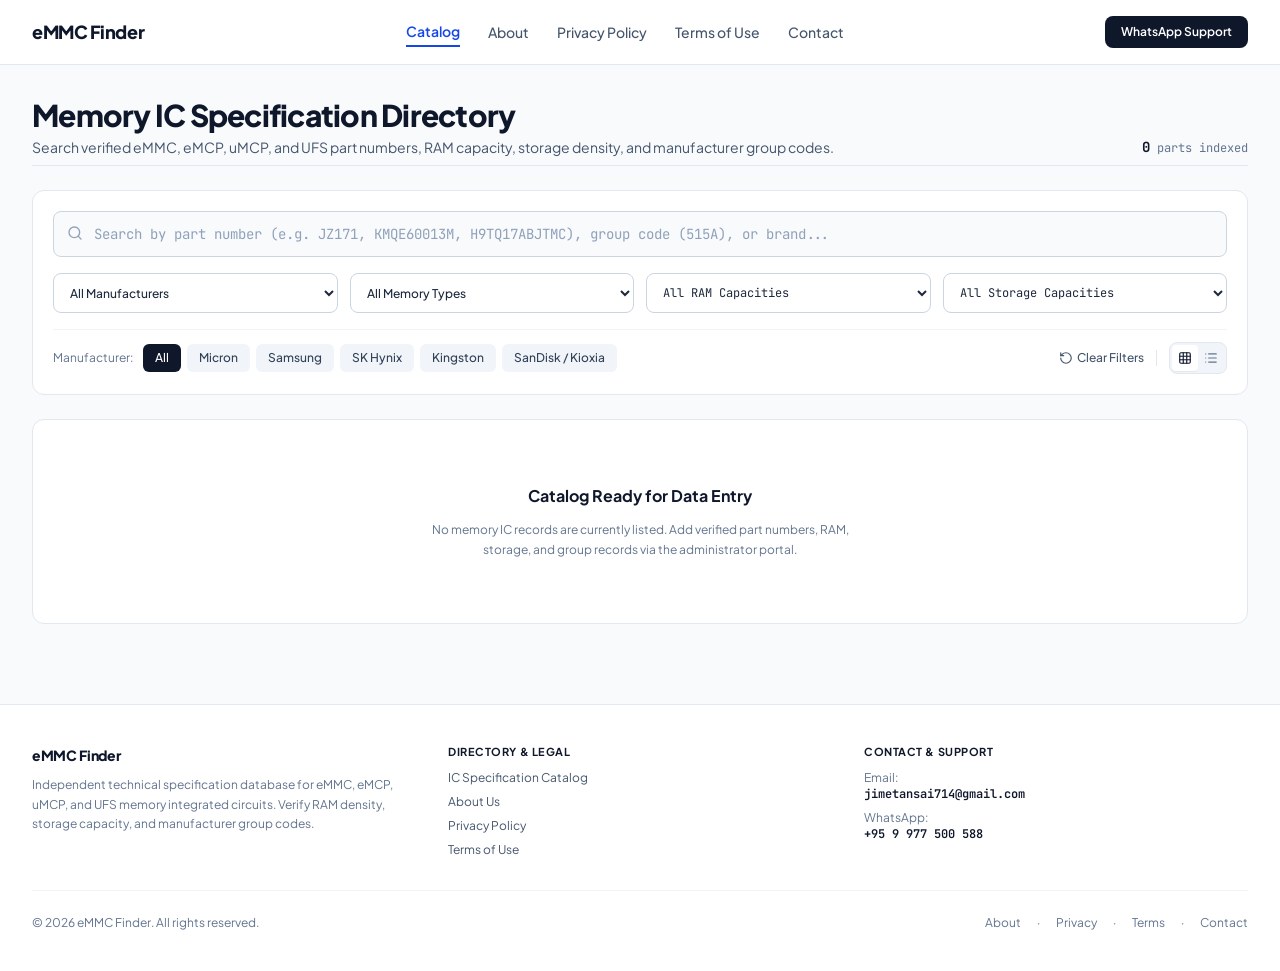
==== index.html @ e9584d0c "Add files via upload" ====
<!doctype html>
<html lang="en">
  <head>
    <meta charset="UTF-8" />
    <meta name="viewport" content="width=device-width, initial-scale=1.0" />
    <title>eMMC Finder — Memory IC Specification & Part Number Directory</title>
    <meta name="description" content="Reference catalog for eMMC, eMCP, uMCP, and UFS memory ICs. Search part numbers, RAM capacity, ROM storage, and manufacturer group codes." />
    <meta property="og:title" content="eMMC Finder — Memory IC Specification Directory" />
    <meta property="og:description" content="Reference catalog for eMMC, eMCP, uMCP, and UFS memory ICs. Search part numbers, RAM capacity, ROM storage, and manufacturer group codes." />
    <meta property="og:type" content="website" />
    <meta name="twitter:card" content="summary_large_image" />
    <link rel="preconnect" href="https://fonts.googleapis.com">
    <link rel="preconnect" href="https://fonts.gstatic.com" crossorigin>
    <link href="https://fonts.googleapis.com/css2?family=JetBrains+Mono:wght@400;500;600;700&family=Plus+Jakarta+Sans:wght@400;500;600;700;800&display=swap" rel="stylesheet">
    <script type="module" crossorigin src="/assets/main-BnUfPnII.js"></script>
    <link rel="stylesheet" crossorigin href="/assets/main-Bl10rPX1.css">
  </head>
  <body class="bg-[#F8FAFC] text-[#0F172A] antialiased selection:bg-blue-600/15 selection:text-blue-900">
    <div id="root"></div>
  </body>
</html>
---- assets/main-Bl10rPX1.css ----
/*! tailwindcss v4.3.4 | MIT License | https://tailwindcss.com */
@layer properties{@supports (((-webkit-hyphens:none)) and (not (margin-trim:block))) or ((-moz-orient:inline) and (not (color:rgb(from red r g b)))){*,:before,:after,::backdrop{--tw-space-y-reverse:0;--tw-divide-x-reverse:0;--tw-border-style:solid;--tw-divide-y-reverse:0;--tw-leading:initial;--tw-font-weight:initial;--tw-tracking:initial;--tw-ordinal:initial;--tw-slashed-zero:initial;--tw-numeric-figure:initial;--tw-numeric-spacing:initial;--tw-numeric-fraction:initial;--tw-shadow:0 0 #0000;--tw-shadow-color:initial;--tw-shadow-alpha:100%;--tw-inset-shadow:0 0 #0000;--tw-inset-shadow-color:initial;--tw-inset-shadow-alpha:100%;--tw-ring-color:initial;--tw-ring-shadow:0 0 #0000;--tw-inset-ring-color:initial;--tw-inset-ring-shadow:0 0 #0000;--tw-ring-inset:initial;--tw-ring-offset-width:0px;--tw-ring-offset-color:#fff;--tw-ring-offset-shadow:0 0 #0000;--tw-outline-style:solid;--tw-blur:initial;--tw-brightness:initial;--tw-contrast:initial;--tw-grayscale:initial;--tw-hue-rotate:initial;--tw-invert:initial;--tw-opacity:initial;--tw-saturate:initial;--tw-sepia:initial;--tw-drop-shadow:initial;--tw-drop-shadow-color:initial;--tw-drop-shadow-alpha:100%;--tw-drop-shadow-size:initial;--tw-backdrop-blur:initial;--tw-backdrop-brightness:initial;--tw-backdrop-contrast:initial;--tw-backdrop-grayscale:initial;--tw-backdrop-hue-rotate:initial;--tw-backdrop-invert:initial;--tw-backdrop-opacity:initial;--tw-backdrop-saturate:initial;--tw-backdrop-sepia:initial;--tw-duration:initial}}}@layer theme{:root,:host{--font-sans:"Plus Jakarta Sans", -apple-system, BlinkMacSystemFont, "Segoe UI", Roboto, sans-serif;--font-mono:"JetBrains Mono", monospace;--color-amber-50:oklch(98.7% .022 95.277);--color-amber-200:oklch(92.4% .12 95.746);--color-amber-300:oklch(87.9% .169 91.605);--color-amber-400:oklch(82.8% .189 84.429);--color-amber-600:oklch(66.6% .179 58.318);--color-amber-700:oklch(55.5% .163 48.998);--color-amber-900:oklch(41.4% .112 45.904);--color-amber-950:oklch(27.9% .077 45.635);--color-emerald-50:oklch(97.9% .021 166.113);--color-emerald-200:oklch(90.5% .093 164.15);--color-emerald-300:oklch(84.5% .143 164.978);--color-emerald-400:oklch(76.5% .177 163.223);--color-emerald-500:oklch(69.6% .17 162.48);--color-emerald-600:oklch(59.6% .145 163.225);--color-emerald-700:oklch(50.8% .118 165.612);--color-emerald-800:oklch(43.2% .095 166.913);--color-emerald-900:oklch(37.8% .077 168.94);--color-emerald-950:oklch(26.2% .051 172.552);--color-cyan-300:oklch(86.5% .127 207.078);--color-cyan-400:oklch(78.9% .154 211.53);--color-cyan-500:oklch(71.5% .143 215.221);--color-cyan-800:oklch(45% .085 224.283);--color-cyan-950:oklch(30.2% .056 229.695);--color-blue-600:oklch(54.6% .245 262.881);--color-blue-700:oklch(48.8% .243 264.376);--color-blue-900:oklch(37.9% .146 265.522);--color-purple-300:oklch(82.7% .119 306.383);--color-purple-400:oklch(71.4% .203 305.504);--color-rose-50:oklch(96.9% .015 12.422);--color-rose-200:oklch(89.2% .058 10.001);--color-rose-300:oklch(81% .117 11.638);--color-rose-400:oklch(71.2% .194 13.428);--color-rose-600:oklch(58.6% .253 17.585);--color-rose-800:oklch(45.5% .188 13.697);--color-rose-900:oklch(41% .159 10.272);--color-rose-950:oklch(27.1% .105 12.094);--color-slate-50:oklch(98.4% .003 247.858);--color-slate-100:oklch(96.8% .007 247.896);--color-slate-200:oklch(92.9% .013 255.508);--color-slate-300:oklch(86.9% .022 252.894);--color-slate-400:oklch(70.4% .04 256.788);--color-slate-500:oklch(55.4% .046 257.417);--color-slate-600:oklch(44.6% .043 257.281);--color-slate-700:oklch(37.2% .044 257.287);--color-slate-800:oklch(27.9% .041 260.031);--color-slate-900:oklch(20.8% .042 265.755);--color-slate-950:oklch(12.9% .042 264.695);--color-black:#000;--color-white:#fff;--spacing:.25rem;--container-sm:24rem;--container-md:28rem;--container-lg:32rem;--container-xl:36rem;--container-2xl:42rem;--container-3xl:48rem;--container-7xl:80rem;--text-xs:.75rem;--text-xs--line-height:calc(1 / .75);--text-sm:.875rem;--text-sm--line-height:calc(1.25 / .875);--text-base:1rem;--text-base--line-height:calc(1.5 / 1);--text-lg:1.125rem;--text-lg--line-height:calc(1.75 / 1.125);--text-xl:1.25rem;--text-xl--line-height:calc(1.75 / 1.25);--text-2xl:1.5rem;--text-2xl--line-height:calc(2 / 1.5);--text-3xl:1.875rem;--text-3xl--line-height:calc(2.25 / 1.875);--font-weight-normal:400;--font-weight-medium:500;--font-weight-semibold:600;--font-weight-bold:700;--font-weight-extrabold:800;--tracking-tight:-.025em;--tracking-wider:.05em;--leading-relaxed:1.625;--radius-md:.375rem;--radius-lg:.5rem;--radius-xl:.75rem;--radius-2xl:1rem;--animate-spin:spin 1s linear infinite;--blur-xs:4px;--blur-sm:8px;--blur-md:12px;--default-transition-duration:.15s;--default-transition-timing-function:cubic-bezier(.4, 0, .2, 1);--default-font-family:var(--font-sans);--default-mono-font-family:var(--font-mono)}}@layer base{*,:after,:before,::backdrop{box-sizing:border-box;border:0 solid;margin:0;padding:0}::file-selector-button{box-sizing:border-box;border:0 solid;margin:0;padding:0}html,:host{-webkit-text-size-adjust:100%;tab-size:4;line-height:1.5;font-family:var(--default-font-family,-apple-system, BlinkMacSystemFont, "Segoe UI", Roboto, "Helvetica Neue", "Noto Sans", Arial, sans-serif, "Apple Color Emoji", "Segoe UI Emoji", "Segoe UI Symbol", "Noto Color Emoji");font-feature-settings:var(--default-font-feature-settings,normal);font-variation-settings:var(--default-font-variation-settings,normal);-webkit-tap-highlight-color:transparent}hr{height:0;color:inherit;border-top-width:1px}abbr:where([title]){-webkit-text-decoration:underline dotted;text-decoration:underline dotted}h1,h2,h3,h4,h5,h6{font-size:inherit;font-weight:inherit}a{color:inherit;-webkit-text-decoration:inherit;-webkit-text-decoration:inherit;-webkit-text-decoration:inherit;-webkit-text-decoration:inherit;text-decoration:inherit}b,strong{font-weight:bolder}code,kbd,samp,pre{font-family:var(--default-mono-font-family,ui-monospace, SFMono-Regular, Menlo, Monaco, Consolas, "Liberation Mono", "Courier New", monospace);font-feature-settings:var(--default-mono-font-feature-settings,normal);font-variation-settings:var(--default-mono-font-variation-settings,normal);font-size:1em}small{font-size:80%}sub,sup{vertical-align:baseline;font-size:75%;line-height:0;position:relative}sub{bottom:-.25em}sup{top:-.5em}table{text-indent:0;border-color:inherit;border-collapse:collapse}:-moz-focusring:where(:not(iframe)){outline:auto}progress{vertical-align:baseline}summary{display:list-item}ol,ul,menu{list-style:none}img,svg,video,canvas,audio,iframe,embed,object{vertical-align:middle;display:block}img,video{max-width:100%;height:auto}button,input,select,optgroup,textarea{font:inherit;font-feature-settings:inherit;font-variation-settings:inherit;letter-spacing:inherit;color:inherit;opacity:1;background-color:#0000;border-radius:0}::file-selector-button{font:inherit;font-feature-settings:inherit;font-variation-settings:inherit;letter-spacing:inherit;color:inherit;opacity:1;background-color:#0000;border-radius:0}:where(select:is([multiple],[size])) optgroup{font-weight:bolder}:where(select:is([multiple],[size])) optgroup option{padding-inline-start:20px}::file-selector-button{margin-inline-end:4px}::placeholder{opacity:1}@supports (not ((-webkit-appearance:-apple-pay-button))) or (contain-intrinsic-size:1px){::placeholder{color:currentColor}@supports (color:color-mix(in lab, red, red)){::placeholder{color:color-mix(in oklab, currentcolor 50%, transparent)}}}textarea{resize:vertical}::-webkit-search-decoration{-webkit-appearance:none}::-webkit-date-and-time-value{min-height:1lh;text-align:inherit}::-webkit-datetime-edit{display:inline-flex}::-webkit-datetime-edit-fields-wrapper{padding:0}::-webkit-datetime-edit{padding-block:0}::-webkit-datetime-edit-year-field{padding-block:0}::-webkit-datetime-edit-month-field{padding-block:0}::-webkit-datetime-edit-day-field{padding-block:0}::-webkit-datetime-edit-hour-field{padding-block:0}::-webkit-datetime-edit-minute-field{padding-block:0}::-webkit-datetime-edit-second-field{padding-block:0}::-webkit-datetime-edit-millisecond-field{padding-block:0}::-webkit-datetime-edit-meridiem-field{padding-block:0}::-webkit-calendar-picker-indicator{line-height:1}:-moz-ui-invalid{box-shadow:none}button,input:where([type=button],[type=reset],[type=submit]){appearance:button}::file-selector-button{appearance:button}::-webkit-inner-spin-button{height:auto}::-webkit-outer-spin-button{height:auto}[hidden]:where(:not([hidden=until-found])){display:none!important}}@layer components;@layer utilities{.absolute{position:absolute}.fixed{position:fixed}.relative{position:relative}.sticky{position:sticky}.inset-0{inset:0}.top-0{top:0}.top-2\.5{top:calc(var(--spacing) * 2.5)}.top-3{top:calc(var(--spacing) * 3)}.top-3\.5{top:calc(var(--spacing) * 3.5)}.right-3\.5{right:calc(var(--spacing) * 3.5)}.left-3{left:calc(var(--spacing) * 3)}.left-3\.5{left:calc(var(--spacing) * 3.5)}.z-40{z-index:40}.z-50{z-index:50}.container{width:100%}@media (width>=40rem){.container{max-width:40rem}}@media (width>=48rem){.container{max-width:48rem}}@media (width>=64rem){.container{max-width:64rem}}@media (width>=80rem){.container{max-width:80rem}}@media (width>=96rem){.container{max-width:96rem}}.mx-auto{margin-inline:auto}.mt-0\.5{margin-top:calc(var(--spacing) * .5)}.mt-1{margin-top:var(--spacing)}.mt-1\.5{margin-top:calc(var(--spacing) * 1.5)}.mt-2{margin-top:calc(var(--spacing) * 2)}.mt-3{margin-top:calc(var(--spacing) * 3)}.mt-4{margin-top:calc(var(--spacing) * 4)}.mt-8{margin-top:calc(var(--spacing) * 8)}.mt-12{margin-top:calc(var(--spacing) * 12)}.mr-1{margin-right:var(--spacing)}.mb-0\.5{margin-bottom:calc(var(--spacing) * .5)}.mb-1{margin-bottom:var(--spacing)}.mb-2{margin-bottom:calc(var(--spacing) * 2)}.mb-3{margin-bottom:calc(var(--spacing) * 3)}.mb-4{margin-bottom:calc(var(--spacing) * 4)}.ml-2{margin-left:calc(var(--spacing) * 2)}.block{display:block}.flex{display:flex}.grid{display:grid}.hidden{display:none}.inline-flex{display:inline-flex}.table{display:table}.h-2\.5{height:calc(var(--spacing) * 2.5)}.h-3\.5{height:calc(var(--spacing) * 3.5)}.h-4{height:calc(var(--spacing) * 4)}.h-5{height:calc(var(--spacing) * 5)}.h-16{height:calc(var(--spacing) * 16)}.max-h-\[90vh\]{max-height:90vh}.max-h-\[500px\]{max-height:500px}.min-h-screen{min-height:100vh}.w-2\.5{width:calc(var(--spacing) * 2.5)}.w-3\.5{width:calc(var(--spacing) * 3.5)}.w-4{width:calc(var(--spacing) * 4)}.w-5{width:calc(var(--spacing) * 5)}.w-28{width:calc(var(--spacing) * 28)}.w-36{width:calc(var(--spacing) * 36)}.w-full{width:100%}.w-px{width:1px}.max-w-2xl{max-width:var(--container-2xl)}.max-w-3xl{max-width:var(--container-3xl)}.max-w-7xl{max-width:var(--container-7xl)}.max-w-\[280px\]{max-width:280px}.max-w-lg{max-width:var(--container-lg)}.max-w-md{max-width:var(--container-md)}.max-w-sm{max-width:var(--container-sm)}.max-w-xl{max-width:var(--container-xl)}.min-w-0{min-width:0}.flex-1{flex:1}.shrink-0{flex-shrink:0}.border-collapse{border-collapse:collapse}.animate-spin{animation:var(--animate-spin)}.cursor-pointer{cursor:pointer}.list-disc{list-style-type:disc}.grid-cols-1{grid-template-columns:repeat(1,minmax(0,1fr))}.grid-cols-2{grid-template-columns:repeat(2,minmax(0,1fr))}.grid-cols-3{grid-template-columns:repeat(3,minmax(0,1fr))}.flex-col{flex-direction:column}.flex-wrap{flex-wrap:wrap}.items-baseline{align-items:baseline}.items-center{align-items:center}.items-start{align-items:flex-start}.justify-between{justify-content:space-between}.justify-center{justify-content:center}.justify-end{justify-content:flex-end}.gap-1{gap:var(--spacing)}.gap-1\.5{gap:calc(var(--spacing) * 1.5)}.gap-2{gap:calc(var(--spacing) * 2)}.gap-2\.5{gap:calc(var(--spacing) * 2.5)}.gap-3{gap:calc(var(--spacing) * 3)}.gap-4{gap:calc(var(--spacing) * 4)}.gap-6{gap:calc(var(--spacing) * 6)}.gap-7{gap:calc(var(--spacing) * 7)}.gap-8{gap:calc(var(--spacing) * 8)}:where(.space-y-1>:not(:last-child)){--tw-space-y-reverse:0;margin-block-start:calc(var(--spacing) * var(--tw-space-y-reverse));margin-block-end:calc(var(--spacing) * calc(1 - var(--tw-space-y-reverse)))}:where(.space-y-2>:not(:last-child)){--tw-space-y-reverse:0;margin-block-start:calc(calc(var(--spacing) * 2) * var(--tw-space-y-reverse));margin-block-end:calc(calc(var(--spacing) * 2) * calc(1 - var(--tw-space-y-reverse)))}:where(.space-y-2\.5>:not(:last-child)){--tw-space-y-reverse:0;margin-block-start:calc(calc(var(--spacing) * 2.5) * var(--tw-space-y-reverse));margin-block-end:calc(calc(var(--spacing) * 2.5) * calc(1 - var(--tw-space-y-reverse)))}:where(.space-y-3>:not(:last-child)){--tw-space-y-reverse:0;margin-block-start:calc(calc(var(--spacing) * 3) * var(--tw-space-y-reverse));margin-block-end:calc(calc(var(--spacing) * 3) * calc(1 - var(--tw-space-y-reverse)))}:where(.space-y-4>:not(:last-child)){--tw-space-y-reverse:0;margin-block-start:calc(calc(var(--spacing) * 4) * var(--tw-space-y-reverse));margin-block-end:calc(calc(var(--spacing) * 4) * calc(1 - var(--tw-space-y-reverse)))}:where(.space-y-5>:not(:last-child)){--tw-space-y-reverse:0;margin-block-start:calc(calc(var(--spacing) * 5) * var(--tw-space-y-reverse));margin-block-end:calc(calc(var(--spacing) * 5) * calc(1 - var(--tw-space-y-reverse)))}:where(.space-y-6>:not(:last-child)){--tw-space-y-reverse:0;margin-block-start:calc(calc(var(--spacing) * 6) * var(--tw-space-y-reverse));margin-block-end:calc(calc(var(--spacing) * 6) * calc(1 - var(--tw-space-y-reverse)))}:where(.divide-x>:not(:last-child)){--tw-divide-x-reverse:0;border-inline-style:var(--tw-border-style);border-inline-start-width:calc(1px * var(--tw-divide-x-reverse));border-inline-end-width:calc(1px * calc(1 - var(--tw-divide-x-reverse)))}:where(.divide-y>:not(:last-child)){--tw-divide-y-reverse:0;border-bottom-style:var(--tw-border-style);border-top-style:var(--tw-border-style);border-top-width:calc(1px * var(--tw-divide-y-reverse));border-bottom-width:calc(1px * calc(1 - var(--tw-divide-y-reverse)))}:where(.divide-slate-200>:not(:last-child)){border-color:var(--color-slate-200)}.truncate{text-overflow:ellipsis;white-space:nowrap;overflow:hidden}.overflow-hidden{overflow:hidden}.overflow-x-auto{overflow-x:auto}.overflow-y-auto{overflow-y:auto}.rounded{border-radius:.25rem}.rounded-2xl{border-radius:var(--radius-2xl)}.rounded-full{border-radius:2147483647px}.rounded-lg{border-radius:var(--radius-lg)}.rounded-md{border-radius:var(--radius-md)}.rounded-xl{border-radius:var(--radius-xl)}.border{border-style:var(--tw-border-style);border-width:1px}.border-t{border-top-style:var(--tw-border-style);border-top-width:1px}.border-b{border-bottom-style:var(--tw-border-style);border-bottom-width:1px}.border-b-2{border-bottom-style:var(--tw-border-style);border-bottom-width:2px}.border-amber-200{border-color:var(--color-amber-200)}.border-amber-900\/50{border-color:#7b330680}@supports (color:color-mix(in lab, red, red)){.border-amber-900\/50{border-color:color-mix(in oklab, var(--color-amber-900) 50%, transparent)}}.border-blue-700{border-color:var(--color-blue-700)}.border-cyan-800\/60{border-color:#005f7899}@supports (color:color-mix(in lab, red, red)){.border-cyan-800\/60{border-color:color-mix(in oklab, var(--color-cyan-800) 60%, transparent)}}.border-emerald-200{border-color:var(--color-emerald-200)}.border-emerald-800{border-color:var(--color-emerald-800)}.border-emerald-800\/60{border-color:#005f4699}@supports (color:color-mix(in lab, red, red)){.border-emerald-800\/60{border-color:color-mix(in oklab, var(--color-emerald-800) 60%, transparent)}}.border-rose-200{border-color:var(--color-rose-200)}.border-rose-800{border-color:var(--color-rose-800)}.border-rose-800\/60{border-color:#a3003799}@supports (color:color-mix(in lab, red, red)){.border-rose-800\/60{border-color:color-mix(in oklab, var(--color-rose-800) 60%, transparent)}}.border-rose-900\/60{border-color:#8b083699}@supports (color:color-mix(in lab, red, red)){.border-rose-900\/60{border-color:color-mix(in oklab, var(--color-rose-900) 60%, transparent)}}.border-slate-100{border-color:var(--color-slate-100)}.border-slate-200{border-color:var(--color-slate-200)}.border-slate-300{border-color:var(--color-slate-300)}.border-slate-700{border-color:var(--color-slate-700)}.border-slate-800{border-color:var(--color-slate-800)}.border-slate-800\/80{border-color:#1d293dcc}@supports (color:color-mix(in lab, red, red)){.border-slate-800\/80{border-color:color-mix(in oklab, var(--color-slate-800) 80%, transparent)}}.border-slate-900{border-color:var(--color-slate-900)}.bg-\[\#F8FAFC\]{background-color:#f8fafc}.bg-amber-50{background-color:var(--color-amber-50)}.bg-amber-400{background-color:var(--color-amber-400)}.bg-amber-950\/30{background-color:#4619014d}@supports (color:color-mix(in lab, red, red)){.bg-amber-950\/30{background-color:color-mix(in oklab, var(--color-amber-950) 30%, transparent)}}.bg-black\/80{background-color:#000c}@supports (color:color-mix(in lab, red, red)){.bg-black\/80{background-color:color-mix(in oklab, var(--color-black) 80%, transparent)}}.bg-cyan-400{background-color:var(--color-cyan-400)}.bg-cyan-500{background-color:var(--color-cyan-500)}.bg-cyan-950{background-color:var(--color-cyan-950)}.bg-cyan-950\/40{background-color:#05334566}@supports (color:color-mix(in lab, red, red)){.bg-cyan-950\/40{background-color:color-mix(in oklab, var(--color-cyan-950) 40%, transparent)}}.bg-cyan-950\/80{background-color:#053345cc}@supports (color:color-mix(in lab, red, red)){.bg-cyan-950\/80{background-color:color-mix(in oklab, var(--color-cyan-950) 80%, transparent)}}.bg-emerald-50{background-color:var(--color-emerald-50)}.bg-emerald-400{background-color:var(--color-emerald-400)}.bg-emerald-700{background-color:var(--color-emerald-700)}.bg-emerald-950{background-color:var(--color-emerald-950)}.bg-emerald-950\/40{background-color:#002c2266}@supports (color:color-mix(in lab, red, red)){.bg-emerald-950\/40{background-color:color-mix(in oklab, var(--color-emerald-950) 40%, transparent)}}.bg-emerald-950\/80{background-color:#002c22cc}@supports (color:color-mix(in lab, red, red)){.bg-emerald-950\/80{background-color:color-mix(in oklab, var(--color-emerald-950) 80%, transparent)}}.bg-rose-50{background-color:var(--color-rose-50)}.bg-rose-950{background-color:var(--color-rose-950)}.bg-rose-950\/40{background-color:#4d021866}@supports (color:color-mix(in lab, red, red)){.bg-rose-950\/40{background-color:color-mix(in oklab, var(--color-rose-950) 40%, transparent)}}.bg-slate-50{background-color:var(--color-slate-50)}.bg-slate-50\/50{background-color:#f8fafc80}@supports (color:color-mix(in lab, red, red)){.bg-slate-50\/50{background-color:color-mix(in oklab, var(--color-slate-50) 50%, transparent)}}.bg-slate-50\/70{background-color:#f8fafcb3}@supports (color:color-mix(in lab, red, red)){.bg-slate-50\/70{background-color:color-mix(in oklab, var(--color-slate-50) 70%, transparent)}}.bg-slate-50\/80{background-color:#f8fafccc}@supports (color:color-mix(in lab, red, red)){.bg-slate-50\/80{background-color:color-mix(in oklab, var(--color-slate-50) 80%, transparent)}}.bg-slate-100{background-color:var(--color-slate-100)}.bg-slate-200{background-color:var(--color-slate-200)}.bg-slate-200\/70{background-color:#e2e8f0b3}@supports (color:color-mix(in lab, red, red)){.bg-slate-200\/70{background-color:color-mix(in oklab, var(--color-slate-200) 70%, transparent)}}.bg-slate-800{background-color:var(--color-slate-800)}.bg-slate-900{background-color:var(--color-slate-900)}.bg-slate-900\/50{background-color:#0f172b80}@supports (color:color-mix(in lab, red, red)){.bg-slate-900\/50{background-color:color-mix(in oklab, var(--color-slate-900) 50%, transparent)}}.bg-slate-950{background-color:var(--color-slate-950)}.bg-slate-950\/60{background-color:#02061899}@supports (color:color-mix(in lab, red, red)){.bg-slate-950\/60{background-color:color-mix(in oklab, var(--color-slate-950) 60%, transparent)}}.bg-slate-950\/70{background-color:#020618b3}@supports (color:color-mix(in lab, red, red)){.bg-slate-950\/70{background-color:color-mix(in oklab, var(--color-slate-950) 70%, transparent)}}.bg-white{background-color:var(--color-white)}.bg-white\/95{background-color:#fffffff2}@supports (color:color-mix(in lab, red, red)){.bg-white\/95{background-color:color-mix(in oklab, var(--color-white) 95%, transparent)}}.p-0\.5{padding:calc(var(--spacing) * .5)}.p-1{padding:var(--spacing)}.p-1\.5{padding:calc(var(--spacing) * 1.5)}.p-2{padding:calc(var(--spacing) * 2)}.p-2\.5{padding:calc(var(--spacing) * 2.5)}.p-3{padding:calc(var(--spacing) * 3)}.p-3\.5{padding:calc(var(--spacing) * 3.5)}.p-4{padding:calc(var(--spacing) * 4)}.p-5{padding:calc(var(--spacing) * 5)}.p-6{padding:calc(var(--spacing) * 6)}.p-8{padding:calc(var(--spacing) * 8)}.px-1{padding-inline:var(--spacing)}.px-1\.5{padding-inline:calc(var(--spacing) * 1.5)}.px-2{padding-inline:calc(var(--spacing) * 2)}.px-2\.5{padding-inline:calc(var(--spacing) * 2.5)}.px-3{padding-inline:calc(var(--spacing) * 3)}.px-3\.5{padding-inline:calc(var(--spacing) * 3.5)}.px-4{padding-inline:calc(var(--spacing) * 4)}.px-5{padding-inline:calc(var(--spacing) * 5)}.px-6{padding-inline:calc(var(--spacing) * 6)}.py-0\.5{padding-block:calc(var(--spacing) * .5)}.py-1{padding-block:var(--spacing)}.py-1\.5{padding-block:calc(var(--spacing) * 1.5)}.py-2{padding-block:calc(var(--spacing) * 2)}.py-2\.5{padding-block:calc(var(--spacing) * 2.5)}.py-3{padding-block:calc(var(--spacing) * 3)}.py-3\.5{padding-block:calc(var(--spacing) * 3.5)}.py-4{padding-block:calc(var(--spacing) * 4)}.py-6{padding-block:calc(var(--spacing) * 6)}.py-8{padding-block:calc(var(--spacing) * 8)}.py-10{padding-block:calc(var(--spacing) * 10)}.py-16{padding-block:calc(var(--spacing) * 16)}.pt-2{padding-top:calc(var(--spacing) * 2)}.pt-2\.5{padding-top:calc(var(--spacing) * 2.5)}.pt-3{padding-top:calc(var(--spacing) * 3)}.pt-4{padding-top:calc(var(--spacing) * 4)}.pt-6{padding-top:calc(var(--spacing) * 6)}.pr-4{padding-right:calc(var(--spacing) * 4)}.pr-10{padding-right:calc(var(--spacing) * 10)}.pb-2{padding-bottom:calc(var(--spacing) * 2)}.pb-3{padding-bottom:calc(var(--spacing) * 3)}.pb-4{padding-bottom:calc(var(--spacing) * 4)}.pl-5{padding-left:calc(var(--spacing) * 5)}.pl-9{padding-left:calc(var(--spacing) * 9)}.pl-10{padding-left:calc(var(--spacing) * 10)}.text-center{text-align:center}.text-left{text-align:left}.text-right{text-align:right}.font-mono{font-family:var(--font-mono)}.font-sans{font-family:var(--font-sans)}.text-2xl{font-size:var(--text-2xl);line-height:var(--tw-leading,var(--text-2xl--line-height))}.text-base{font-size:var(--text-base);line-height:var(--tw-leading,var(--text-base--line-height))}.text-lg{font-size:var(--text-lg);line-height:var(--tw-leading,var(--text-lg--line-height))}.text-sm{font-size:var(--text-sm);line-height:var(--tw-leading,var(--text-sm--line-height))}.text-xl{font-size:var(--text-xl);line-height:var(--tw-leading,var(--text-xl--line-height))}.text-xs{font-size:var(--text-xs);line-height:var(--tw-leading,var(--text-xs--line-height))}.text-\[10px\]{font-size:10px}.text-\[11px\]{font-size:11px}.leading-relaxed{--tw-leading:var(--leading-relaxed);line-height:var(--leading-relaxed)}.font-bold{--tw-font-weight:var(--font-weight-bold);font-weight:var(--font-weight-bold)}.font-extrabold{--tw-font-weight:var(--font-weight-extrabold);font-weight:var(--font-weight-extrabold)}.font-medium{--tw-font-weight:var(--font-weight-medium);font-weight:var(--font-weight-medium)}.font-normal{--tw-font-weight:var(--font-weight-normal);font-weight:var(--font-weight-normal)}.font-semibold{--tw-font-weight:var(--font-weight-semibold);font-weight:var(--font-weight-semibold)}.tracking-tight{--tw-tracking:var(--tracking-tight);letter-spacing:var(--tracking-tight)}.tracking-wider{--tw-tracking:var(--tracking-wider);letter-spacing:var(--tracking-wider)}.break-all{word-break:break-all}.whitespace-nowrap{white-space:nowrap}.text-\[\#0F172A\]{color:#0f172a}.text-amber-200\/90{color:#fee685e6}@supports (color:color-mix(in lab, red, red)){.text-amber-200\/90{color:color-mix(in oklab, var(--color-amber-200) 90%, transparent)}}.text-amber-300{color:var(--color-amber-300)}.text-amber-400{color:var(--color-amber-400)}.text-amber-600{color:var(--color-amber-600)}.text-amber-700{color:var(--color-amber-700)}.text-amber-900{color:var(--color-amber-900)}.text-blue-700{color:var(--color-blue-700)}.text-cyan-300{color:var(--color-cyan-300)}.text-cyan-400{color:var(--color-cyan-400)}.text-emerald-300{color:var(--color-emerald-300)}.text-emerald-400{color:var(--color-emerald-400)}.text-emerald-600{color:var(--color-emerald-600)}.text-emerald-700{color:var(--color-emerald-700)}.text-emerald-900{color:var(--color-emerald-900)}.text-purple-300{color:var(--color-purple-300)}.text-purple-400{color:var(--color-purple-400)}.text-rose-300{color:var(--color-rose-300)}.text-rose-400{color:var(--color-rose-400)}.text-rose-600{color:var(--color-rose-600)}.text-rose-900{color:var(--color-rose-900)}.text-slate-200{color:var(--color-slate-200)}.text-slate-300{color:var(--color-slate-300)}.text-slate-400{color:var(--color-slate-400)}.text-slate-500{color:var(--color-slate-500)}.text-slate-600{color:var(--color-slate-600)}.text-slate-700{color:var(--color-slate-700)}.text-slate-800{color:var(--color-slate-800)}.text-slate-900{color:var(--color-slate-900)}.text-slate-950{color:var(--color-slate-950)}.text-white{color:var(--color-white)}.uppercase{text-transform:uppercase}.tabular-nums{--tw-numeric-spacing:tabular-nums;font-variant-numeric:var(--tw-ordinal, ) var(--tw-slashed-zero, ) var(--tw-numeric-figure, ) var(--tw-numeric-spacing, ) var(--tw-numeric-fraction, )}.underline{text-decoration-line:underline}.underline-offset-4{text-underline-offset:4px}.antialiased{-webkit-font-smoothing:antialiased;-moz-osx-font-smoothing:grayscale}.placeholder-slate-400::placeholder{color:var(--color-slate-400)}.placeholder-slate-600::placeholder{color:var(--color-slate-600)}.shadow-2xl{--tw-shadow:0 25px 50px -12px var(--tw-shadow-color,#00000040);box-shadow:var(--tw-inset-shadow), var(--tw-inset-ring-shadow), var(--tw-ring-offset-shadow), var(--tw-ring-shadow), var(--tw-shadow)}.shadow-2xs{--tw-shadow:0 1px var(--tw-shadow-color,#0000000d);box-shadow:var(--tw-inset-shadow), var(--tw-inset-ring-shadow), var(--tw-ring-offset-shadow), var(--tw-ring-shadow), var(--tw-shadow)}.shadow-sm{--tw-shadow:0 1px 3px 0 var(--tw-shadow-color,#0000001a), 0 1px 2px -1px var(--tw-shadow-color,#0000001a);box-shadow:var(--tw-inset-shadow), var(--tw-inset-ring-shadow), var(--tw-ring-offset-shadow), var(--tw-ring-shadow), var(--tw-shadow)}.shadow-xl{--tw-shadow:0 20px 25px -5px var(--tw-shadow-color,#0000001a), 0 8px 10px -6px var(--tw-shadow-color,#0000001a);box-shadow:var(--tw-inset-shadow), var(--tw-inset-ring-shadow), var(--tw-ring-offset-shadow), var(--tw-ring-shadow), var(--tw-shadow)}.outline{outline-style:var(--tw-outline-style);outline-width:1px}.filter{filter:var(--tw-blur, ) var(--tw-brightness, ) var(--tw-contrast, ) var(--tw-grayscale, ) var(--tw-hue-rotate, ) var(--tw-invert, ) var(--tw-saturate, ) var(--tw-sepia, ) var(--tw-drop-shadow, )}.backdrop-blur-md{--tw-backdrop-blur:blur(var(--blur-md));-webkit-backdrop-filter:var(--tw-backdrop-blur, ) var(--tw-backdrop-brightness, ) var(--tw-backdrop-contrast, ) var(--tw-backdrop-grayscale, ) var(--tw-backdrop-hue-rotate, ) var(--tw-backdrop-invert, ) var(--tw-backdrop-opacity, ) var(--tw-backdrop-saturate, ) var(--tw-backdrop-sepia, );backdrop-filter:var(--tw-backdrop-blur, ) var(--tw-backdrop-brightness, ) var(--tw-backdrop-contrast, ) var(--tw-backdrop-grayscale, ) var(--tw-backdrop-hue-rotate, ) var(--tw-backdrop-invert, ) var(--tw-backdrop-opacity, ) var(--tw-backdrop-saturate, ) var(--tw-backdrop-sepia, )}.backdrop-blur-sm{--tw-backdrop-blur:blur(var(--blur-sm));-webkit-backdrop-filter:var(--tw-backdrop-blur, ) var(--tw-backdrop-brightness, ) var(--tw-backdrop-contrast, ) var(--tw-backdrop-grayscale, ) var(--tw-backdrop-hue-rotate, ) var(--tw-backdrop-invert, ) var(--tw-backdrop-opacity, ) var(--tw-backdrop-saturate, ) var(--tw-backdrop-sepia, );backdrop-filter:var(--tw-backdrop-blur, ) var(--tw-backdrop-brightness, ) var(--tw-backdrop-contrast, ) var(--tw-backdrop-grayscale, ) var(--tw-backdrop-hue-rotate, ) var(--tw-backdrop-invert, ) var(--tw-backdrop-opacity, ) var(--tw-backdrop-saturate, ) var(--tw-backdrop-sepia, )}.backdrop-blur-xs{--tw-backdrop-blur:blur(var(--blur-xs));-webkit-backdrop-filter:var(--tw-backdrop-blur, ) var(--tw-backdrop-brightness, ) var(--tw-backdrop-contrast, ) var(--tw-backdrop-grayscale, ) var(--tw-backdrop-hue-rotate, ) var(--tw-backdrop-invert, ) var(--tw-backdrop-opacity, ) var(--tw-backdrop-saturate, ) var(--tw-backdrop-sepia, );backdrop-filter:var(--tw-backdrop-blur, ) var(--tw-backdrop-brightness, ) var(--tw-backdrop-contrast, ) var(--tw-backdrop-grayscale, ) var(--tw-backdrop-hue-rotate, ) var(--tw-backdrop-invert, ) var(--tw-backdrop-opacity, ) var(--tw-backdrop-saturate, ) var(--tw-backdrop-sepia, )}.backdrop-filter{-webkit-backdrop-filter:var(--tw-backdrop-blur, ) var(--tw-backdrop-brightness, ) var(--tw-backdrop-contrast, ) var(--tw-backdrop-grayscale, ) var(--tw-backdrop-hue-rotate, ) var(--tw-backdrop-invert, ) var(--tw-backdrop-opacity, ) var(--tw-backdrop-saturate, ) var(--tw-backdrop-sepia, );backdrop-filter:var(--tw-backdrop-blur, ) var(--tw-backdrop-brightness, ) var(--tw-backdrop-contrast, ) var(--tw-backdrop-grayscale, ) var(--tw-backdrop-hue-rotate, ) var(--tw-backdrop-invert, ) var(--tw-backdrop-opacity, ) var(--tw-backdrop-saturate, ) var(--tw-backdrop-sepia, )}.transition{transition-property:color,background-color,border-color,outline-color,text-decoration-color,fill,stroke,--tw-gradient-from,--tw-gradient-via,--tw-gradient-to,opacity,box-shadow,transform,translate,scale,rotate,filter,-webkit-backdrop-filter,backdrop-filter,display,content-visibility,overlay,pointer-events;transition-timing-function:var(--tw-ease,var(--default-transition-timing-function));transition-duration:var(--tw-duration,var(--default-transition-duration))}.transition-all{transition-property:all;transition-timing-function:var(--tw-ease,var(--default-transition-timing-function));transition-duration:var(--tw-duration,var(--default-transition-duration))}.transition-colors{transition-property:color,background-color,border-color,outline-color,text-decoration-color,fill,stroke,--tw-gradient-from,--tw-gradient-via,--tw-gradient-to;transition-timing-function:var(--tw-ease,var(--default-transition-timing-function));transition-duration:var(--tw-duration,var(--default-transition-duration))}.duration-150{--tw-duration:.15s;transition-duration:.15s}@media (hover:hover){:is(:where(.group):hover .group-hover\:text-blue-700){color:var(--color-blue-700)}:is(:where(.group):hover .group-hover\:text-cyan-400){color:var(--color-cyan-400)}:is(:where(.group):hover .group-hover\:text-emerald-400){color:var(--color-emerald-400)}:is(:where(.group):hover .group-hover\:underline){text-decoration-line:underline}}.selection\:bg-blue-600\/15 ::selection{background-color:#155dfc26}@supports (color:color-mix(in lab, red, red)){.selection\:bg-blue-600\/15 ::selection{background-color:color-mix(in oklab, var(--color-blue-600) 15%, transparent)}}.selection\:bg-blue-600\/15::selection{background-color:#155dfc26}@supports (color:color-mix(in lab, red, red)){.selection\:bg-blue-600\/15::selection{background-color:color-mix(in oklab, var(--color-blue-600) 15%, transparent)}}.selection\:text-blue-900 ::selection{color:var(--color-blue-900)}.selection\:text-blue-900::selection{color:var(--color-blue-900)}@media (hover:hover){.hover\:border-blue-600\/80:hover{border-color:#155dfccc}@supports (color:color-mix(in lab, red, red)){.hover\:border-blue-600\/80:hover{border-color:color-mix(in oklab, var(--color-blue-600) 80%, transparent)}}.hover\:border-cyan-500\/40:hover{border-color:#00b7d766}@supports (color:color-mix(in lab, red, red)){.hover\:border-cyan-500\/40:hover{border-color:color-mix(in oklab, var(--color-cyan-500) 40%, transparent)}}.hover\:border-emerald-500\/40:hover{border-color:#00bb7f66}@supports (color:color-mix(in lab, red, red)){.hover\:border-emerald-500\/40:hover{border-color:color-mix(in oklab, var(--color-emerald-500) 40%, transparent)}}.hover\:bg-cyan-300:hover{background-color:var(--color-cyan-300)}.hover\:bg-cyan-400:hover{background-color:var(--color-cyan-400)}.hover\:bg-emerald-600:hover{background-color:var(--color-emerald-600)}.hover\:bg-slate-50:hover{background-color:var(--color-slate-50)}.hover\:bg-slate-100:hover{background-color:var(--color-slate-100)}.hover\:bg-slate-200:hover{background-color:var(--color-slate-200)}.hover\:bg-slate-700:hover{background-color:var(--color-slate-700)}.hover\:bg-slate-800:hover{background-color:var(--color-slate-800)}.hover\:text-blue-700:hover{color:var(--color-blue-700)}.hover\:text-cyan-300:hover{color:var(--color-cyan-300)}.hover\:text-emerald-700:hover{color:var(--color-emerald-700)}.hover\:text-rose-600:hover{color:var(--color-rose-600)}.hover\:text-rose-800:hover{color:var(--color-rose-800)}.hover\:text-slate-200:hover{color:var(--color-slate-200)}.hover\:text-slate-800:hover{color:var(--color-slate-800)}.hover\:text-slate-900:hover{color:var(--color-slate-900)}.hover\:text-white:hover{color:var(--color-white)}.hover\:underline:hover{text-decoration-line:underline}}.focus\:border-blue-600:focus{border-color:var(--color-blue-600)}.focus\:border-cyan-500:focus{border-color:var(--color-cyan-500)}.focus\:bg-white:focus{background-color:var(--color-white)}.focus\:ring-2:focus{--tw-ring-shadow:var(--tw-ring-inset, ) 0 0 0 calc(2px + var(--tw-ring-offset-width)) var(--tw-ring-color,currentcolor);box-shadow:var(--tw-inset-shadow), var(--tw-inset-ring-shadow), var(--tw-ring-offset-shadow), var(--tw-ring-shadow), var(--tw-shadow)}.focus\:ring-blue-600\/15:focus{--tw-ring-color:#155dfc26}@supports (color:color-mix(in lab, red, red)){.focus\:ring-blue-600\/15:focus{--tw-ring-color:color-mix(in oklab, var(--color-blue-600) 15%, transparent)}}.focus\:outline-none:focus{--tw-outline-style:none;outline-style:none}.disabled\:opacity-40:disabled{opacity:.4}@media (width>=40rem){.sm\:col-span-2{grid-column:span 2/span 2}.sm\:grid-cols-2{grid-template-columns:repeat(2,minmax(0,1fr))}.sm\:grid-cols-3{grid-template-columns:repeat(3,minmax(0,1fr))}.sm\:grid-cols-4{grid-template-columns:repeat(4,minmax(0,1fr))}.sm\:grid-cols-6{grid-template-columns:repeat(6,minmax(0,1fr))}.sm\:flex-row{flex-direction:row}.sm\:items-center{align-items:center}.sm\:p-10{padding:calc(var(--spacing) * 10)}.sm\:px-6{padding-inline:calc(var(--spacing) * 6)}.sm\:text-3xl{font-size:var(--text-3xl);line-height:var(--tw-leading,var(--text-3xl--line-height))}}@media (width>=48rem){.md\:flex{display:flex}.md\:hidden{display:none}.md\:grid-cols-2{grid-template-columns:repeat(2,minmax(0,1fr))}.md\:grid-cols-3{grid-template-columns:repeat(3,minmax(0,1fr))}.md\:flex-row{flex-direction:row}.md\:items-center{align-items:center}.md\:items-end{align-items:flex-end}}@media (width>=64rem){.lg\:col-span-4{grid-column:span 4/span 4}.lg\:col-span-5{grid-column:span 5/span 5}.lg\:col-span-7{grid-column:span 7/span 7}.lg\:col-span-8{grid-column:span 8/span 8}.lg\:grid-cols-2{grid-template-columns:repeat(2,minmax(0,1fr))}.lg\:grid-cols-3{grid-template-columns:repeat(3,minmax(0,1fr))}.lg\:grid-cols-4{grid-template-columns:repeat(4,minmax(0,1fr))}.lg\:grid-cols-6{grid-template-columns:repeat(6,minmax(0,1fr))}.lg\:grid-cols-12{grid-template-columns:repeat(12,minmax(0,1fr))}.lg\:px-8{padding-inline:calc(var(--spacing) * 8)}}}::-webkit-scrollbar{width:6px;height:6px}::-webkit-scrollbar-track{background:#0f172a99}::-webkit-scrollbar-thumb{background:#47556999;border-radius:9999px}::-webkit-scrollbar-thumb:hover{background:#64748bcc}@property --tw-space-y-reverse{syntax:"*";inherits:false;initial-value:0}@property --tw-divide-x-reverse{syntax:"*";inherits:false;initial-value:0}@property --tw-border-style{syntax:"*";inherits:false;initial-value:solid}@property --tw-divide-y-reverse{syntax:"*";inherits:false;initial-value:0}@property --tw-leading{syntax:"*";inherits:false}@property --tw-font-weight{syntax:"*";inherits:false}@property --tw-tracking{syntax:"*";inherits:false}@property --tw-ordinal{syntax:"*";inherits:false}@property --tw-slashed-zero{syntax:"*";inherits:false}@property --tw-numeric-figure{syntax:"*";inherits:false}@property --tw-numeric-spacing{syntax:"*";inherits:false}@property --tw-numeric-fraction{syntax:"*";inherits:false}@property --tw-shadow{syntax:"*";inherits:false;initial-value:0 0 #0000}@property --tw-shadow-color{syntax:"*";inherits:false}@property --tw-shadow-alpha{syntax:"<percentage>";inherits:false;initial-value:100%}@property --tw-inset-shadow{syntax:"*";inherits:false;initial-value:0 0 #0000}@property --tw-inset-shadow-color{syntax:"*";inherits:false}@property --tw-inset-shadow-alpha{syntax:"<percentage>";inherits:false;initial-value:100%}@property --tw-ring-color{syntax:"*";inherits:false}@property --tw-ring-shadow{syntax:"*";inherits:false;initial-value:0 0 #0000}@property --tw-inset-ring-color{syntax:"*";inherits:false}@property --tw-inset-ring-shadow{syntax:"*";inherits:false;initial-value:0 0 #0000}@property --tw-ring-inset{syntax:"*";inherits:false}@property --tw-ring-offset-width{syntax:"<length>";inherits:false;initial-value:0}@property --tw-ring-offset-color{syntax:"*";inherits:false;initial-value:#fff}@property --tw-ring-offset-shadow{syntax:"*";inherits:false;initial-value:0 0 #0000}@property --tw-outline-style{syntax:"*";inherits:false;initial-value:solid}@property --tw-blur{syntax:"*";inherits:false}@property --tw-brightness{syntax:"*";inherits:false}@property --tw-contrast{syntax:"*";inherits:false}@property --tw-grayscale{syntax:"*";inherits:false}@property --tw-hue-rotate{syntax:"*";inherits:false}@property --tw-invert{syntax:"*";inherits:false}@property --tw-opacity{syntax:"*";inherits:false}@property --tw-saturate{syntax:"*";inherits:false}@property --tw-sepia{syntax:"*";inherits:false}@property --tw-drop-shadow{syntax:"*";inherits:false}@property --tw-drop-shadow-color{syntax:"*";inherits:false}@property --tw-drop-shadow-alpha{syntax:"<percentage>";inherits:false;initial-value:100%}@property --tw-drop-shadow-size{syntax:"*";inherits:false}@property --tw-backdrop-blur{syntax:"*";inherits:false}@property --tw-backdrop-brightness{syntax:"*";inherits:false}@property --tw-backdrop-contrast{syntax:"*";inherits:false}@property --tw-backdrop-grayscale{syntax:"*";inherits:false}@property --tw-backdrop-hue-rotate{syntax:"*";inherits:false}@property --tw-backdrop-invert{syntax:"*";inherits:false}@property --tw-backdrop-opacity{syntax:"*";inherits:false}@property --tw-backdrop-saturate{syntax:"*";inherits:false}@property --tw-backdrop-sepia{syntax:"*";inherits:false}@property --tw-duration{syntax:"*";inherits:false}@keyframes spin{to{transform:rotate(360deg)}}
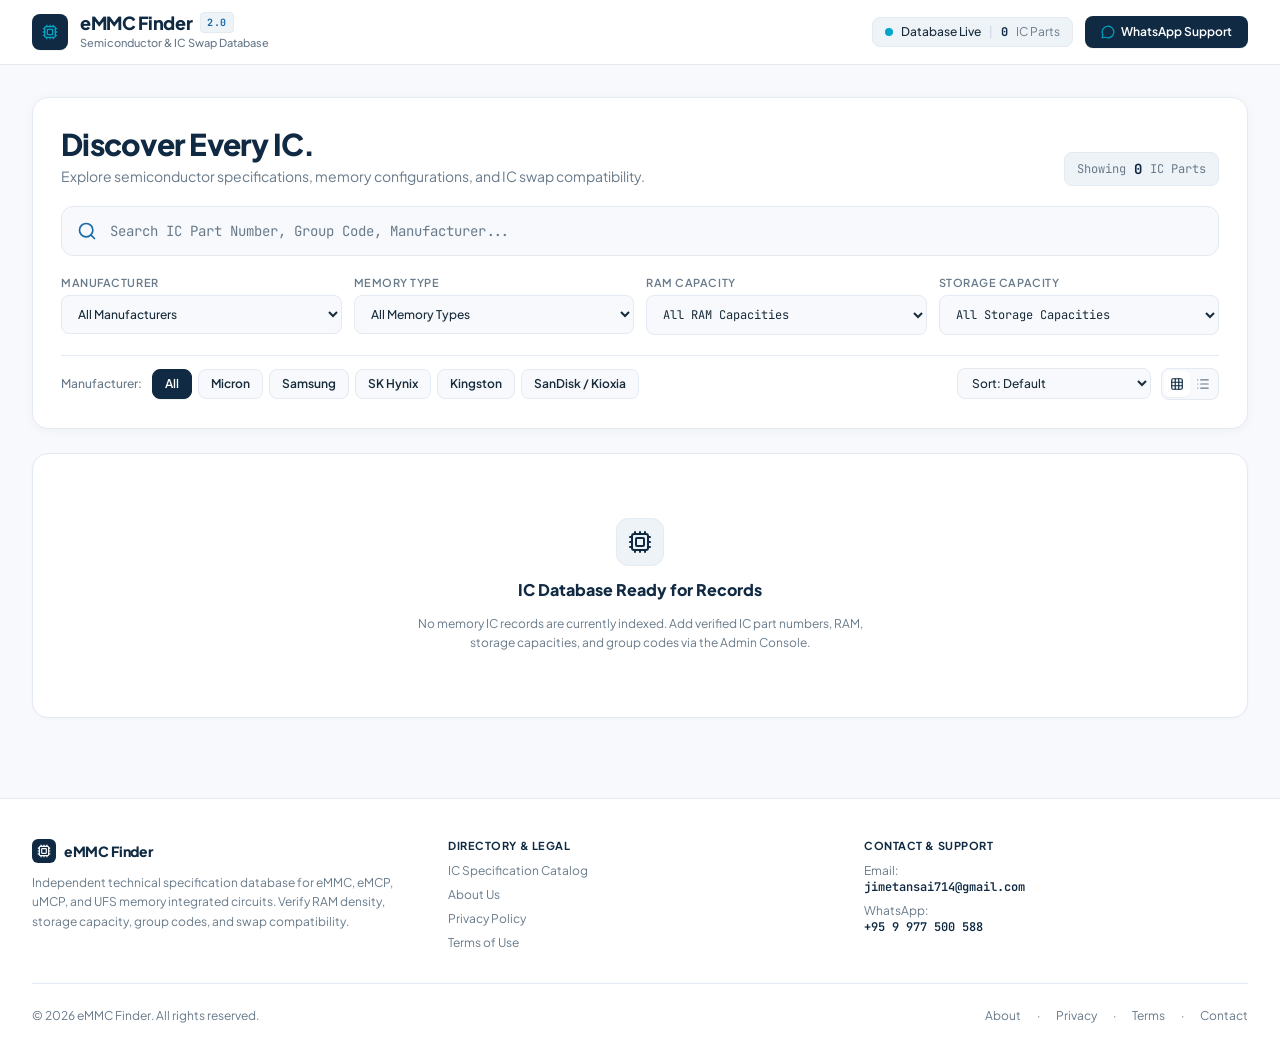
==== commit 317a2ce9: "Add files via upload" ====
--- a/index.html
+++ b/index.html
@@ -12,10 +12,10 @@
     <link rel="preconnect" href="https://fonts.googleapis.com">
     <link rel="preconnect" href="https://fonts.gstatic.com" crossorigin>
     <link href="https://fonts.googleapis.com/css2?family=JetBrains+Mono:wght@400;500;600;700&family=Plus+Jakarta+Sans:wght@400;500;600;700;800&display=swap" rel="stylesheet">
-    <script type="module" crossorigin src="/assets/main-BnUfPnII.js"></script>
-    <link rel="stylesheet" crossorigin href="/assets/main-Bl10rPX1.css">
+    <script type="module" crossorigin src="/assets/main-BfyD8D14.js"></script>
+    <link rel="stylesheet" crossorigin href="/assets/main-C5LzGI17.css">
   </head>
-  <body class="bg-[#F8FAFC] text-[#0F172A] antialiased selection:bg-blue-600/15 selection:text-blue-900">
+  <body class="bg-[#F7F9FC] text-[#172B3A] antialiased selection:bg-[#1769AA]/15 selection:text-[#102A43]">
     <div id="root"></div>
   </body>
 </html>
--- a/assets/main-C5LzGI17.css
+++ b/assets/main-C5LzGI17.css
@@ -0,0 +1,2 @@
+/*! tailwindcss v4.3.5 | MIT License | https://tailwindcss.com */
+@layer properties{@supports (((-webkit-hyphens:none)) and (not (margin-trim:block))) or ((-moz-orient:inline) and (not (color:rgb(from red r g b)))){*,:before,:after,::backdrop{--tw-translate-x:0;--tw-translate-y:0;--tw-translate-z:0;--tw-space-y-reverse:0;--tw-divide-y-reverse:0;--tw-border-style:solid;--tw-leading:initial;--tw-font-weight:initial;--tw-tracking:initial;--tw-ordinal:initial;--tw-slashed-zero:initial;--tw-numeric-figure:initial;--tw-numeric-spacing:initial;--tw-numeric-fraction:initial;--tw-shadow:0 0 #0000;--tw-shadow-color:initial;--tw-shadow-alpha:100%;--tw-inset-shadow:0 0 #0000;--tw-inset-shadow-color:initial;--tw-inset-shadow-alpha:100%;--tw-ring-color:initial;--tw-ring-shadow:0 0 #0000;--tw-inset-ring-color:initial;--tw-inset-ring-shadow:0 0 #0000;--tw-ring-inset:initial;--tw-ring-offset-width:0px;--tw-ring-offset-color:#fff;--tw-ring-offset-shadow:0 0 #0000;--tw-outline-style:solid;--tw-blur:initial;--tw-brightness:initial;--tw-contrast:initial;--tw-grayscale:initial;--tw-hue-rotate:initial;--tw-invert:initial;--tw-opacity:initial;--tw-saturate:initial;--tw-sepia:initial;--tw-drop-shadow:initial;--tw-drop-shadow-color:initial;--tw-drop-shadow-alpha:100%;--tw-drop-shadow-size:initial;--tw-backdrop-blur:initial;--tw-backdrop-brightness:initial;--tw-backdrop-contrast:initial;--tw-backdrop-grayscale:initial;--tw-backdrop-hue-rotate:initial;--tw-backdrop-invert:initial;--tw-backdrop-opacity:initial;--tw-backdrop-saturate:initial;--tw-backdrop-sepia:initial;--tw-duration:initial}}}@layer theme{:root,:host{--font-sans:"Plus Jakarta Sans", -apple-system, BlinkMacSystemFont, "Segoe UI", Roboto, sans-serif;--font-mono:"JetBrains Mono", monospace;--color-amber-50:oklch(98.7% .022 95.277);--color-amber-200:oklch(92.4% .12 95.746);--color-amber-300:oklch(87.9% .169 91.605);--color-amber-400:oklch(82.8% .189 84.429);--color-amber-600:oklch(66.6% .179 58.318);--color-amber-900:oklch(41.4% .112 45.904);--color-amber-950:oklch(27.9% .077 45.635);--color-emerald-50:oklch(97.9% .021 166.113);--color-emerald-200:oklch(90.5% .093 164.15);--color-emerald-300:oklch(84.5% .143 164.978);--color-emerald-400:oklch(76.5% .177 163.223);--color-emerald-500:oklch(69.6% .17 162.48);--color-emerald-600:oklch(59.6% .145 163.225);--color-emerald-800:oklch(43.2% .095 166.913);--color-emerald-900:oklch(37.8% .077 168.94);--color-emerald-950:oklch(26.2% .051 172.552);--color-cyan-300:oklch(86.5% .127 207.078);--color-cyan-400:oklch(78.9% .154 211.53);--color-cyan-500:oklch(71.5% .143 215.221);--color-cyan-800:oklch(45% .085 224.283);--color-cyan-950:oklch(30.2% .056 229.695);--color-purple-300:oklch(82.7% .119 306.383);--color-purple-400:oklch(71.4% .203 305.504);--color-rose-50:oklch(96.9% .015 12.422);--color-rose-200:oklch(89.2% .058 10.001);--color-rose-300:oklch(81% .117 11.638);--color-rose-400:oklch(71.2% .194 13.428);--color-rose-600:oklch(58.6% .253 17.585);--color-rose-800:oklch(45.5% .188 13.697);--color-rose-900:oklch(41% .159 10.272);--color-rose-950:oklch(27.1% .105 12.094);--color-slate-200:oklch(92.9% .013 255.508);--color-slate-300:oklch(86.9% .022 252.894);--color-slate-400:oklch(70.4% .04 256.788);--color-slate-500:oklch(55.4% .046 257.417);--color-slate-600:oklch(44.6% .043 257.281);--color-slate-700:oklch(37.2% .044 257.287);--color-slate-800:oklch(27.9% .041 260.031);--color-slate-900:oklch(20.8% .042 265.755);--color-slate-950:oklch(12.9% .042 264.695);--color-black:#000;--color-white:#fff;--spacing:.25rem;--container-sm:24rem;--container-md:28rem;--container-lg:32rem;--container-2xl:42rem;--container-3xl:48rem;--container-7xl:80rem;--text-xs:.75rem;--text-xs--line-height:calc(1 / .75);--text-sm:.875rem;--text-sm--line-height:calc(1.25 / .875);--text-base:1rem;--text-base--line-height:calc(1.5 / 1);--text-lg:1.125rem;--text-lg--line-height:calc(1.75 / 1.125);--text-xl:1.25rem;--text-xl--line-height:calc(1.75 / 1.25);--text-2xl:1.5rem;--text-2xl--line-height:calc(2 / 1.5);--text-3xl:1.875rem;--text-3xl--line-height:calc(2.25 / 1.875);--font-weight-normal:400;--font-weight-medium:500;--font-weight-semibold:600;--font-weight-bold:700;--font-weight-extrabold:800;--tracking-tight:-.025em;--tracking-wider:.05em;--leading-relaxed:1.625;--radius-md:.375rem;--radius-lg:.5rem;--radius-xl:.75rem;--radius-2xl:1rem;--animate-spin:spin 1s linear infinite;--animate-pulse:pulse 2s cubic-bezier(.4, 0, .6, 1) infinite;--blur-xs:4px;--blur-sm:8px;--blur-md:12px;--default-transition-duration:.15s;--default-transition-timing-function:cubic-bezier(.4, 0, .2, 1);--default-font-family:var(--font-sans);--default-mono-font-family:var(--font-mono)}}@layer base{*,:after,:before,::backdrop{box-sizing:border-box;border:0 solid;margin:0;padding:0}::file-selector-button{box-sizing:border-box;border:0 solid;margin:0;padding:0}html,:host{-webkit-text-size-adjust:100%;tab-size:4;line-height:1.5;font-family:var(--default-font-family,-apple-system, BlinkMacSystemFont, "Segoe UI", Roboto, "Helvetica Neue", "Noto Sans", Arial, sans-serif, "Apple Color Emoji", "Segoe UI Emoji", "Segoe UI Symbol", "Noto Color Emoji");font-feature-settings:var(--default-font-feature-settings,normal);font-variation-settings:var(--default-font-variation-settings,normal);-webkit-tap-highlight-color:transparent}hr{height:0;color:inherit;border-top-width:1px}abbr:where([title]){-webkit-text-decoration:underline dotted;text-decoration:underline dotted}h1,h2,h3,h4,h5,h6{font-size:inherit;font-weight:inherit}a{color:inherit;-webkit-text-decoration:inherit;-webkit-text-decoration:inherit;-webkit-text-decoration:inherit;-webkit-text-decoration:inherit;text-decoration:inherit}b,strong{font-weight:bolder}code,kbd,samp,pre{font-family:var(--default-mono-font-family,ui-monospace, SFMono-Regular, Menlo, Monaco, Consolas, "Liberation Mono", "Courier New", monospace);font-feature-settings:var(--default-mono-font-feature-settings,normal);font-variation-settings:var(--default-mono-font-variation-settings,normal);font-size:1em}small{font-size:80%}sub,sup{vertical-align:baseline;font-size:75%;line-height:0;position:relative}sub{bottom:-.25em}sup{top:-.5em}table{text-indent:0;border-color:inherit;border-collapse:collapse}:-moz-focusring:where(:not(iframe)){outline:auto}progress{vertical-align:baseline}summary{display:list-item}ol,ul,menu{list-style:none}img,svg,video,canvas,audio,iframe,embed,object{vertical-align:middle;display:block}img,video{max-width:100%;height:auto}button,input,select,optgroup,textarea{font:inherit;font-feature-settings:inherit;font-variation-settings:inherit;letter-spacing:inherit;color:inherit;opacity:1;background-color:#0000;border-radius:0}::file-selector-button{font:inherit;font-feature-settings:inherit;font-variation-settings:inherit;letter-spacing:inherit;color:inherit;opacity:1;background-color:#0000;border-radius:0}:where(select:is([multiple],[size])) optgroup{font-weight:bolder}:where(select:is([multiple],[size])) optgroup option{padding-inline-start:20px}::file-selector-button{margin-inline-end:4px}::placeholder{opacity:1}@supports (not ((-webkit-appearance:-apple-pay-button))) or (contain-intrinsic-size:1px){::placeholder{color:currentColor}@supports (color:color-mix(in lab, red, red)){::placeholder{color:color-mix(in oklab, currentcolor 50%, transparent)}}}textarea{resize:vertical}::-webkit-search-decoration{-webkit-appearance:none}::-webkit-date-and-time-value{min-height:1lh;text-align:inherit}::-webkit-datetime-edit{display:inline-flex}::-webkit-datetime-edit-fields-wrapper{padding:0}::-webkit-datetime-edit{padding-block:0}::-webkit-datetime-edit-year-field{padding-block:0}::-webkit-datetime-edit-month-field{padding-block:0}::-webkit-datetime-edit-day-field{padding-block:0}::-webkit-datetime-edit-hour-field{padding-block:0}::-webkit-datetime-edit-minute-field{padding-block:0}::-webkit-datetime-edit-second-field{padding-block:0}::-webkit-datetime-edit-millisecond-field{padding-block:0}::-webkit-datetime-edit-meridiem-field{padding-block:0}::-webkit-calendar-picker-indicator{line-height:1}:-moz-ui-invalid{box-shadow:none}button,input:where([type=button],[type=reset],[type=submit]){appearance:button}::file-selector-button{appearance:button}::-webkit-inner-spin-button{height:auto}::-webkit-outer-spin-button{height:auto}[hidden]:where(:not([hidden=until-found])){display:none!important}}@layer components;@layer utilities{.absolute{position:absolute}.fixed{position:fixed}.relative{position:relative}.sticky{position:sticky}.inset-0{inset:0}.top-0{top:0}.top-1\/2{top:50%}.top-2\.5{top:calc(var(--spacing) * 2.5)}.right-3{right:calc(var(--spacing) * 3)}.left-2\.5{left:calc(var(--spacing) * 2.5)}.left-3{left:calc(var(--spacing) * 3)}.left-4{left:calc(var(--spacing) * 4)}.z-40{z-index:40}.z-50{z-index:50}.container{width:100%}@media (width>=40rem){.container{max-width:40rem}}@media (width>=48rem){.container{max-width:48rem}}@media (width>=64rem){.container{max-width:64rem}}@media (width>=80rem){.container{max-width:80rem}}@media (width>=96rem){.container{max-width:96rem}}.mx-auto{margin-inline:auto}.mt-0\.5{margin-top:calc(var(--spacing) * .5)}.mt-1{margin-top:var(--spacing)}.mt-1\.5{margin-top:calc(var(--spacing) * 1.5)}.mt-2{margin-top:calc(var(--spacing) * 2)}.mt-3{margin-top:calc(var(--spacing) * 3)}.mt-4{margin-top:calc(var(--spacing) * 4)}.mt-8{margin-top:calc(var(--spacing) * 8)}.mt-12{margin-top:calc(var(--spacing) * 12)}.mr-1{margin-right:var(--spacing)}.mb-0\.5{margin-bottom:calc(var(--spacing) * .5)}.mb-1{margin-bottom:var(--spacing)}.mb-2{margin-bottom:calc(var(--spacing) * 2)}.mb-2\.5{margin-bottom:calc(var(--spacing) * 2.5)}.mb-3{margin-bottom:calc(var(--spacing) * 3)}.mb-4{margin-bottom:calc(var(--spacing) * 4)}.ml-2{margin-left:calc(var(--spacing) * 2)}.block{display:block}.flex{display:flex}.grid{display:grid}.hidden{display:none}.inline-flex{display:inline-flex}.table{display:table}.h-2{height:calc(var(--spacing) * 2)}.h-2\.5{height:calc(var(--spacing) * 2.5)}.h-3{height:calc(var(--spacing) * 3)}.h-3\.5{height:calc(var(--spacing) * 3.5)}.h-4{height:calc(var(--spacing) * 4)}.h-5{height:calc(var(--spacing) * 5)}.h-6{height:calc(var(--spacing) * 6)}.h-8{height:calc(var(--spacing) * 8)}.h-9{height:calc(var(--spacing) * 9)}.h-10{height:calc(var(--spacing) * 10)}.h-12{height:calc(var(--spacing) * 12)}.h-16{height:calc(var(--spacing) * 16)}.max-h-\[90vh\]{max-height:90vh}.max-h-\[92vh\]{max-height:92vh}.max-h-\[540px\]{max-height:540px}.min-h-screen{min-height:100vh}.w-1\/2{width:50%}.w-2{width:calc(var(--spacing) * 2)}.w-2\.5{width:calc(var(--spacing) * 2.5)}.w-3{width:calc(var(--spacing) * 3)}.w-3\.5{width:calc(var(--spacing) * 3.5)}.w-4{width:calc(var(--spacing) * 4)}.w-5{width:calc(var(--spacing) * 5)}.w-6{width:calc(var(--spacing) * 6)}.w-9{width:calc(var(--spacing) * 9)}.w-10{width:calc(var(--spacing) * 10)}.w-12{width:calc(var(--spacing) * 12)}.w-16{width:calc(var(--spacing) * 16)}.w-20{width:calc(var(--spacing) * 20)}.w-24{width:calc(var(--spacing) * 24)}.w-28{width:calc(var(--spacing) * 28)}.w-32{width:calc(var(--spacing) * 32)}.w-36{width:calc(var(--spacing) * 36)}.w-48{width:calc(var(--spacing) * 48)}.w-full{width:100%}.max-w-2xl{max-width:var(--container-2xl)}.max-w-3xl{max-width:var(--container-3xl)}.max-w-7xl{max-width:var(--container-7xl)}.max-w-\[280px\]{max-width:280px}.max-w-lg{max-width:var(--container-lg)}.max-w-md{max-width:var(--container-md)}.max-w-sm{max-width:var(--container-sm)}.min-w-0{min-width:0}.flex-1{flex:1}.shrink-0{flex-shrink:0}.border-collapse{border-collapse:collapse}.-translate-y-1\/2{--tw-translate-y:calc(calc(1 / 2 * 100%) * -1);translate:var(--tw-translate-x) var(--tw-translate-y)}.animate-pulse{animation:var(--animate-pulse)}.animate-spin{animation:var(--animate-spin)}.cursor-pointer{cursor:pointer}.list-disc{list-style-type:disc}.grid-cols-1{grid-template-columns:repeat(1,minmax(0,1fr))}.grid-cols-2{grid-template-columns:repeat(2,minmax(0,1fr))}.grid-cols-3{grid-template-columns:repeat(3,minmax(0,1fr))}.flex-col{flex-direction:column}.flex-wrap{flex-wrap:wrap}.items-baseline{align-items:baseline}.items-center{align-items:center}.items-start{align-items:flex-start}.justify-between{justify-content:space-between}.justify-center{justify-content:center}.justify-end{justify-content:flex-end}.gap-1{gap:var(--spacing)}.gap-1\.5{gap:calc(var(--spacing) * 1.5)}.gap-2{gap:calc(var(--spacing) * 2)}.gap-2\.5{gap:calc(var(--spacing) * 2.5)}.gap-3{gap:calc(var(--spacing) * 3)}.gap-3\.5{gap:calc(var(--spacing) * 3.5)}.gap-4{gap:calc(var(--spacing) * 4)}.gap-6{gap:calc(var(--spacing) * 6)}.gap-8{gap:calc(var(--spacing) * 8)}:where(.space-y-1>:not(:last-child)){--tw-space-y-reverse:0;margin-block-start:calc(var(--spacing) * var(--tw-space-y-reverse));margin-block-end:calc(var(--spacing) * calc(1 - var(--tw-space-y-reverse)))}:where(.space-y-2>:not(:last-child)){--tw-space-y-reverse:0;margin-block-start:calc(calc(var(--spacing) * 2) * var(--tw-space-y-reverse));margin-block-end:calc(calc(var(--spacing) * 2) * calc(1 - var(--tw-space-y-reverse)))}:where(.space-y-2\.5>:not(:last-child)){--tw-space-y-reverse:0;margin-block-start:calc(calc(var(--spacing) * 2.5) * var(--tw-space-y-reverse));margin-block-end:calc(calc(var(--spacing) * 2.5) * calc(1 - var(--tw-space-y-reverse)))}:where(.space-y-3>:not(:last-child)){--tw-space-y-reverse:0;margin-block-start:calc(calc(var(--spacing) * 3) * var(--tw-space-y-reverse));margin-block-end:calc(calc(var(--spacing) * 3) * calc(1 - var(--tw-space-y-reverse)))}:where(.space-y-4>:not(:last-child)){--tw-space-y-reverse:0;margin-block-start:calc(calc(var(--spacing) * 4) * var(--tw-space-y-reverse));margin-block-end:calc(calc(var(--spacing) * 4) * calc(1 - var(--tw-space-y-reverse)))}:where(.space-y-5>:not(:last-child)){--tw-space-y-reverse:0;margin-block-start:calc(calc(var(--spacing) * 5) * var(--tw-space-y-reverse));margin-block-end:calc(calc(var(--spacing) * 5) * calc(1 - var(--tw-space-y-reverse)))}:where(.space-y-6>:not(:last-child)){--tw-space-y-reverse:0;margin-block-start:calc(calc(var(--spacing) * 6) * var(--tw-space-y-reverse));margin-block-end:calc(calc(var(--spacing) * 6) * calc(1 - var(--tw-space-y-reverse)))}:where(.divide-y>:not(:last-child)){--tw-divide-y-reverse:0;border-bottom-style:var(--tw-border-style);border-top-style:var(--tw-border-style);border-top-width:calc(1px * var(--tw-divide-y-reverse));border-bottom-width:calc(1px * calc(1 - var(--tw-divide-y-reverse)))}:where(.divide-\[\#E3EAF1\]>:not(:last-child)){border-color:#e3eaf1}.self-start{align-self:flex-start}.truncate{text-overflow:ellipsis;white-space:nowrap;overflow:hidden}.overflow-hidden{overflow:hidden}.overflow-x-auto{overflow-x:auto}.overflow-y-auto{overflow-y:auto}.rounded{border-radius:.25rem}.rounded-2xl{border-radius:var(--radius-2xl)}.rounded-full{border-radius:2147483647px}.rounded-lg{border-radius:var(--radius-lg)}.rounded-md{border-radius:var(--radius-md)}.rounded-xl{border-radius:var(--radius-xl)}.border{border-style:var(--tw-border-style);border-width:1px}.border-x{border-inline-style:var(--tw-border-style);border-inline-width:1px}.border-t{border-top-style:var(--tw-border-style);border-top-width:1px}.border-b{border-bottom-style:var(--tw-border-style);border-bottom-width:1px}.border-\[\#00A6C7\]\/35{border-color:oklab(66.9847% -.0943385 -.0756299/.35)}.border-\[\#00A6C7\]\/40{border-color:oklab(66.9847% -.0943385 -.0756299/.4)}.border-\[\#102A43\]{border-color:#102a43}.border-\[\#1769AA\]{border-color:#1769aa}.border-\[\#E3EAF1\]{border-color:#e3eaf1}.border-amber-200{border-color:var(--color-amber-200)}.border-amber-900\/50{border-color:#7b330680}@supports (color:color-mix(in lab, red, red)){.border-amber-900\/50{border-color:color-mix(in oklab, var(--color-amber-900) 50%, transparent)}}.border-cyan-800\/60{border-color:#005f7899}@supports (color:color-mix(in lab, red, red)){.border-cyan-800\/60{border-color:color-mix(in oklab, var(--color-cyan-800) 60%, transparent)}}.border-emerald-200{border-color:var(--color-emerald-200)}.border-emerald-800{border-color:var(--color-emerald-800)}.border-emerald-800\/60{border-color:#005f4699}@supports (color:color-mix(in lab, red, red)){.border-emerald-800\/60{border-color:color-mix(in oklab, var(--color-emerald-800) 60%, transparent)}}.border-rose-200{border-color:var(--color-rose-200)}.border-rose-800{border-color:var(--color-rose-800)}.border-rose-800\/60{border-color:#a3003799}@supports (color:color-mix(in lab, red, red)){.border-rose-800\/60{border-color:color-mix(in oklab, var(--color-rose-800) 60%, transparent)}}.border-rose-900\/60{border-color:#8b083699}@supports (color:color-mix(in lab, red, red)){.border-rose-900\/60{border-color:color-mix(in oklab, var(--color-rose-900) 60%, transparent)}}.border-slate-700{border-color:var(--color-slate-700)}.border-slate-800{border-color:var(--color-slate-800)}.border-slate-800\/80{border-color:#1d293dcc}@supports (color:color-mix(in lab, red, red)){.border-slate-800\/80{border-color:color-mix(in oklab, var(--color-slate-800) 80%, transparent)}}.bg-\[\#00A6C7\]{background-color:#00a6c7}.bg-\[\#00A6C7\]\/10{background-color:oklab(66.9847% -.0943385 -.0756299/.1)}.bg-\[\#00A6C7\]\/15{background-color:oklab(66.9847% -.0943385 -.0756299/.15)}.bg-\[\#102A43\]{background-color:#102a43}.bg-\[\#102A43\]\/60{background-color:oklab(27.8481% -.0195086 -.0528935/.6)}.bg-\[\#1769AA\]{background-color:#1769aa}.bg-\[\#EEF3F8\]{background-color:#eef3f8}.bg-\[\#F7F9FC\]{background-color:#f7f9fc}.bg-amber-50{background-color:var(--color-amber-50)}.bg-amber-400{background-color:var(--color-amber-400)}.bg-amber-950\/30{background-color:#4619014d}@supports (color:color-mix(in lab, red, red)){.bg-amber-950\/30{background-color:color-mix(in oklab, var(--color-amber-950) 30%, transparent)}}.bg-black\/80{background-color:#000c}@supports (color:color-mix(in lab, red, red)){.bg-black\/80{background-color:color-mix(in oklab, var(--color-black) 80%, transparent)}}.bg-cyan-400{background-color:var(--color-cyan-400)}.bg-cyan-500{background-color:var(--color-cyan-500)}.bg-cyan-950{background-color:var(--color-cyan-950)}.bg-cyan-950\/40{background-color:#05334566}@supports (color:color-mix(in lab, red, red)){.bg-cyan-950\/40{background-color:color-mix(in oklab, var(--color-cyan-950) 40%, transparent)}}.bg-cyan-950\/80{background-color:#053345cc}@supports (color:color-mix(in lab, red, red)){.bg-cyan-950\/80{background-color:color-mix(in oklab, var(--color-cyan-950) 80%, transparent)}}.bg-emerald-50{background-color:var(--color-emerald-50)}.bg-emerald-400{background-color:var(--color-emerald-400)}.bg-emerald-950{background-color:var(--color-emerald-950)}.bg-emerald-950\/40{background-color:#002c2266}@supports (color:color-mix(in lab, red, red)){.bg-emerald-950\/40{background-color:color-mix(in oklab, var(--color-emerald-950) 40%, transparent)}}.bg-emerald-950\/80{background-color:#002c22cc}@supports (color:color-mix(in lab, red, red)){.bg-emerald-950\/80{background-color:color-mix(in oklab, var(--color-emerald-950) 80%, transparent)}}.bg-rose-50{background-color:var(--color-rose-50)}.bg-rose-600{background-color:var(--color-rose-600)}.bg-rose-950{background-color:var(--color-rose-950)}.bg-rose-950\/40{background-color:#4d021866}@supports (color:color-mix(in lab, red, red)){.bg-rose-950\/40{background-color:color-mix(in oklab, var(--color-rose-950) 40%, transparent)}}.bg-slate-800{background-color:var(--color-slate-800)}.bg-slate-900{background-color:var(--color-slate-900)}.bg-slate-900\/50{background-color:#0f172b80}@supports (color:color-mix(in lab, red, red)){.bg-slate-900\/50{background-color:color-mix(in oklab, var(--color-slate-900) 50%, transparent)}}.bg-slate-950{background-color:var(--color-slate-950)}.bg-slate-950\/60{background-color:#02061899}@supports (color:color-mix(in lab, red, red)){.bg-slate-950\/60{background-color:color-mix(in oklab, var(--color-slate-950) 60%, transparent)}}.bg-slate-950\/70{background-color:#020618b3}@supports (color:color-mix(in lab, red, red)){.bg-slate-950\/70{background-color:color-mix(in oklab, var(--color-slate-950) 70%, transparent)}}.bg-white{background-color:var(--color-white)}.bg-white\/95{background-color:#fffffff2}@supports (color:color-mix(in lab, red, red)){.bg-white\/95{background-color:color-mix(in oklab, var(--color-white) 95%, transparent)}}.p-0\.5{padding:calc(var(--spacing) * .5)}.p-1{padding:var(--spacing)}.p-1\.5{padding:calc(var(--spacing) * 1.5)}.p-2{padding:calc(var(--spacing) * 2)}.p-2\.5{padding:calc(var(--spacing) * 2.5)}.p-3{padding:calc(var(--spacing) * 3)}.p-3\.5{padding:calc(var(--spacing) * 3.5)}.p-4{padding:calc(var(--spacing) * 4)}.p-5{padding:calc(var(--spacing) * 5)}.p-6{padding:calc(var(--spacing) * 6)}.p-8{padding:calc(var(--spacing) * 8)}.px-1{padding-inline:var(--spacing)}.px-1\.5{padding-inline:calc(var(--spacing) * 1.5)}.px-2{padding-inline:calc(var(--spacing) * 2)}.px-2\.5{padding-inline:calc(var(--spacing) * 2.5)}.px-3{padding-inline:calc(var(--spacing) * 3)}.px-3\.5{padding-inline:calc(var(--spacing) * 3.5)}.px-4{padding-inline:calc(var(--spacing) * 4)}.px-5{padding-inline:calc(var(--spacing) * 5)}.px-6{padding-inline:calc(var(--spacing) * 6)}.py-0\.5{padding-block:calc(var(--spacing) * .5)}.py-1{padding-block:var(--spacing)}.py-1\.5{padding-block:calc(var(--spacing) * 1.5)}.py-2{padding-block:calc(var(--spacing) * 2)}.py-2\.5{padding-block:calc(var(--spacing) * 2.5)}.py-3{padding-block:calc(var(--spacing) * 3)}.py-3\.5{padding-block:calc(var(--spacing) * 3.5)}.py-4{padding-block:calc(var(--spacing) * 4)}.py-6{padding-block:calc(var(--spacing) * 6)}.py-8{padding-block:calc(var(--spacing) * 8)}.py-10{padding-block:calc(var(--spacing) * 10)}.py-16{padding-block:calc(var(--spacing) * 16)}.pt-2{padding-top:calc(var(--spacing) * 2)}.pt-2\.5{padding-top:calc(var(--spacing) * 2.5)}.pt-3{padding-top:calc(var(--spacing) * 3)}.pt-4{padding-top:calc(var(--spacing) * 4)}.pt-6{padding-top:calc(var(--spacing) * 6)}.pr-3{padding-right:calc(var(--spacing) * 3)}.pr-4{padding-right:calc(var(--spacing) * 4)}.pr-24{padding-right:calc(var(--spacing) * 24)}.pb-2{padding-bottom:calc(var(--spacing) * 2)}.pb-3{padding-bottom:calc(var(--spacing) * 3)}.pb-4{padding-bottom:calc(var(--spacing) * 4)}.pl-5{padding-left:calc(var(--spacing) * 5)}.pl-8{padding-left:calc(var(--spacing) * 8)}.pl-9{padding-left:calc(var(--spacing) * 9)}.pl-12{padding-left:calc(var(--spacing) * 12)}.text-center{text-align:center}.text-left{text-align:left}.text-right{text-align:right}.font-mono{font-family:var(--font-mono)}.font-sans{font-family:var(--font-sans)}.text-2xl{font-size:var(--text-2xl);line-height:var(--tw-leading,var(--text-2xl--line-height))}.text-base{font-size:var(--text-base);line-height:var(--tw-leading,var(--text-base--line-height))}.text-lg{font-size:var(--text-lg);line-height:var(--tw-leading,var(--text-lg--line-height))}.text-sm{font-size:var(--text-sm);line-height:var(--tw-leading,var(--text-sm--line-height))}.text-xl{font-size:var(--text-xl);line-height:var(--tw-leading,var(--text-xl--line-height))}.text-xs{font-size:var(--text-xs);line-height:var(--tw-leading,var(--text-xs--line-height))}.text-\[10px\]{font-size:10px}.text-\[11px\]{font-size:11px}.leading-none{--tw-leading:1;line-height:1}.leading-relaxed{--tw-leading:var(--leading-relaxed);line-height:var(--leading-relaxed)}.font-bold{--tw-font-weight:var(--font-weight-bold);font-weight:var(--font-weight-bold)}.font-extrabold{--tw-font-weight:var(--font-weight-extrabold);font-weight:var(--font-weight-extrabold)}.font-medium{--tw-font-weight:var(--font-weight-medium);font-weight:var(--font-weight-medium)}.font-normal{--tw-font-weight:var(--font-weight-normal);font-weight:var(--font-weight-normal)}.font-semibold{--tw-font-weight:var(--font-weight-semibold);font-weight:var(--font-weight-semibold)}.tracking-tight{--tw-tracking:var(--tracking-tight);letter-spacing:var(--tracking-tight)}.tracking-wider{--tw-tracking:var(--tracking-wider);letter-spacing:var(--tracking-wider)}.break-all{word-break:break-all}.whitespace-nowrap{white-space:nowrap}.text-\[\#00A6C7\]{color:#00a6c7}.text-\[\#102A43\]{color:#102a43}.text-\[\#172B3A\]{color:#172b3a}.text-\[\#687A8A\]{color:#687a8a}.text-\[\#1769AA\]{color:#1769aa}.text-\[\#CBD5E1\]{color:#cbd5e1}.text-amber-200\/90{color:#fee685e6}@supports (color:color-mix(in lab, red, red)){.text-amber-200\/90{color:color-mix(in oklab, var(--color-amber-200) 90%, transparent)}}.text-amber-300{color:var(--color-amber-300)}.text-amber-400{color:var(--color-amber-400)}.text-amber-600{color:var(--color-amber-600)}.text-amber-900{color:var(--color-amber-900)}.text-cyan-300{color:var(--color-cyan-300)}.text-cyan-400{color:var(--color-cyan-400)}.text-emerald-300{color:var(--color-emerald-300)}.text-emerald-400{color:var(--color-emerald-400)}.text-emerald-600{color:var(--color-emerald-600)}.text-emerald-900{color:var(--color-emerald-900)}.text-purple-300{color:var(--color-purple-300)}.text-purple-400{color:var(--color-purple-400)}.text-rose-300{color:var(--color-rose-300)}.text-rose-400{color:var(--color-rose-400)}.text-rose-600{color:var(--color-rose-600)}.text-rose-800{color:var(--color-rose-800)}.text-rose-900{color:var(--color-rose-900)}.text-slate-200{color:var(--color-slate-200)}.text-slate-300{color:var(--color-slate-300)}.text-slate-400{color:var(--color-slate-400)}.text-slate-500{color:var(--color-slate-500)}.text-slate-950{color:var(--color-slate-950)}.text-white{color:var(--color-white)}.uppercase{text-transform:uppercase}.tabular-nums{--tw-numeric-spacing:tabular-nums;font-variant-numeric:var(--tw-ordinal, ) var(--tw-slashed-zero, ) var(--tw-numeric-figure, ) var(--tw-numeric-spacing, ) var(--tw-numeric-fraction, )}.antialiased{-webkit-font-smoothing:antialiased;-moz-osx-font-smoothing:grayscale}.placeholder-\[\#687A8A\]::placeholder{color:#687a8a}.placeholder-slate-600::placeholder{color:var(--color-slate-600)}.shadow-2xl{--tw-shadow:0 25px 50px -12px var(--tw-shadow-color,#00000040);box-shadow:var(--tw-inset-shadow), var(--tw-inset-ring-shadow), var(--tw-ring-offset-shadow), var(--tw-ring-shadow), var(--tw-shadow)}.shadow-2xs{--tw-shadow:0 1px var(--tw-shadow-color,#0000000d);box-shadow:var(--tw-inset-shadow), var(--tw-inset-ring-shadow), var(--tw-ring-offset-shadow), var(--tw-ring-shadow), var(--tw-shadow)}.shadow-\[0_1px_2px_rgba\(16\,42\,67\,0\.03\)\]{--tw-shadow:0 1px 2px var(--tw-shadow-color,#102a4308);box-shadow:var(--tw-inset-shadow), var(--tw-inset-ring-shadow), var(--tw-ring-offset-shadow), var(--tw-ring-shadow), var(--tw-shadow)}.shadow-\[0_1px_3px_rgba\(16\,42\,67\,0\.03\)\]{--tw-shadow:0 1px 3px var(--tw-shadow-color,#102a4308);box-shadow:var(--tw-inset-shadow), var(--tw-inset-ring-shadow), var(--tw-ring-offset-shadow), var(--tw-ring-shadow), var(--tw-shadow)}.shadow-\[0_1px_3px_rgba\(16\,42\,67\,0\.04\)\]{--tw-shadow:0 1px 3px var(--tw-shadow-color,#102a430a);box-shadow:var(--tw-inset-shadow), var(--tw-inset-ring-shadow), var(--tw-ring-offset-shadow), var(--tw-ring-shadow), var(--tw-shadow)}.shadow-\[0_2px_12px_rgba\(16\,42\,67\,0\.04\)\]{--tw-shadow:0 2px 12px var(--tw-shadow-color,#102a430a);box-shadow:var(--tw-inset-shadow), var(--tw-inset-ring-shadow), var(--tw-ring-offset-shadow), var(--tw-ring-shadow), var(--tw-shadow)}.shadow-sm{--tw-shadow:0 1px 3px 0 var(--tw-shadow-color,#0000001a), 0 1px 2px -1px var(--tw-shadow-color,#0000001a);box-shadow:var(--tw-inset-shadow), var(--tw-inset-ring-shadow), var(--tw-ring-offset-shadow), var(--tw-ring-shadow), var(--tw-shadow)}.shadow-xs{--tw-shadow:0 1px 2px 0 var(--tw-shadow-color,#0000000d);box-shadow:var(--tw-inset-shadow), var(--tw-inset-ring-shadow), var(--tw-ring-offset-shadow), var(--tw-ring-shadow), var(--tw-shadow)}.outline{outline-style:var(--tw-outline-style);outline-width:1px}.filter{filter:var(--tw-blur, ) var(--tw-brightness, ) var(--tw-contrast, ) var(--tw-grayscale, ) var(--tw-hue-rotate, ) var(--tw-invert, ) var(--tw-saturate, ) var(--tw-sepia, ) var(--tw-drop-shadow, )}.backdrop-blur-md{--tw-backdrop-blur:blur(var(--blur-md));-webkit-backdrop-filter:var(--tw-backdrop-blur, ) var(--tw-backdrop-brightness, ) var(--tw-backdrop-contrast, ) var(--tw-backdrop-grayscale, ) var(--tw-backdrop-hue-rotate, ) var(--tw-backdrop-invert, ) var(--tw-backdrop-opacity, ) var(--tw-backdrop-saturate, ) var(--tw-backdrop-sepia, );backdrop-filter:var(--tw-backdrop-blur, ) var(--tw-backdrop-brightness, ) var(--tw-backdrop-contrast, ) var(--tw-backdrop-grayscale, ) var(--tw-backdrop-hue-rotate, ) var(--tw-backdrop-invert, ) var(--tw-backdrop-opacity, ) var(--tw-backdrop-saturate, ) var(--tw-backdrop-sepia, )}.backdrop-blur-sm{--tw-backdrop-blur:blur(var(--blur-sm));-webkit-backdrop-filter:var(--tw-backdrop-blur, ) var(--tw-backdrop-brightness, ) var(--tw-backdrop-contrast, ) var(--tw-backdrop-grayscale, ) var(--tw-backdrop-hue-rotate, ) var(--tw-backdrop-invert, ) var(--tw-backdrop-opacity, ) var(--tw-backdrop-saturate, ) var(--tw-backdrop-sepia, );backdrop-filter:var(--tw-backdrop-blur, ) var(--tw-backdrop-brightness, ) var(--tw-backdrop-contrast, ) var(--tw-backdrop-grayscale, ) var(--tw-backdrop-hue-rotate, ) var(--tw-backdrop-invert, ) var(--tw-backdrop-opacity, ) var(--tw-backdrop-saturate, ) var(--tw-backdrop-sepia, )}.backdrop-blur-xs{--tw-backdrop-blur:blur(var(--blur-xs));-webkit-backdrop-filter:var(--tw-backdrop-blur, ) var(--tw-backdrop-brightness, ) var(--tw-backdrop-contrast, ) var(--tw-backdrop-grayscale, ) var(--tw-backdrop-hue-rotate, ) var(--tw-backdrop-invert, ) var(--tw-backdrop-opacity, ) var(--tw-backdrop-saturate, ) var(--tw-backdrop-sepia, );backdrop-filter:var(--tw-backdrop-blur, ) var(--tw-backdrop-brightness, ) var(--tw-backdrop-contrast, ) var(--tw-backdrop-grayscale, ) var(--tw-backdrop-hue-rotate, ) var(--tw-backdrop-invert, ) var(--tw-backdrop-opacity, ) var(--tw-backdrop-saturate, ) var(--tw-backdrop-sepia, )}.backdrop-filter{-webkit-backdrop-filter:var(--tw-backdrop-blur, ) var(--tw-backdrop-brightness, ) var(--tw-backdrop-contrast, ) var(--tw-backdrop-grayscale, ) var(--tw-backdrop-hue-rotate, ) var(--tw-backdrop-invert, ) var(--tw-backdrop-opacity, ) var(--tw-backdrop-saturate, ) var(--tw-backdrop-sepia, );backdrop-filter:var(--tw-backdrop-blur, ) var(--tw-backdrop-brightness, ) var(--tw-backdrop-contrast, ) var(--tw-backdrop-grayscale, ) var(--tw-backdrop-hue-rotate, ) var(--tw-backdrop-invert, ) var(--tw-backdrop-opacity, ) var(--tw-backdrop-saturate, ) var(--tw-backdrop-sepia, )}.transition{transition-property:color,background-color,border-color,outline-color,text-decoration-color,fill,stroke,--tw-gradient-from,--tw-gradient-via,--tw-gradient-to,opacity,box-shadow,transform,translate,scale,rotate,filter,-webkit-backdrop-filter,backdrop-filter,display,content-visibility,overlay,pointer-events;transition-timing-function:var(--tw-ease,var(--default-transition-timing-function));transition-duration:var(--tw-duration,var(--default-transition-duration))}.transition-all{transition-property:all;transition-timing-function:var(--tw-ease,var(--default-transition-timing-function));transition-duration:var(--tw-duration,var(--default-transition-duration))}.transition-colors{transition-property:color,background-color,border-color,outline-color,text-decoration-color,fill,stroke,--tw-gradient-from,--tw-gradient-via,--tw-gradient-to;transition-timing-function:var(--tw-ease,var(--default-transition-timing-function));transition-duration:var(--tw-duration,var(--default-transition-duration))}.duration-150{--tw-duration:.15s;transition-duration:.15s}@media (hover:hover){:is(:where(.group):hover .group-hover\:bg-\[\#1769AA\]){background-color:#1769aa}:is(:where(.group):hover .group-hover\:text-\[\#1769AA\]){color:#1769aa}:is(:where(.group):hover .group-hover\:text-cyan-400){color:var(--color-cyan-400)}:is(:where(.group):hover .group-hover\:text-emerald-400){color:var(--color-emerald-400)}:is(:where(.group):hover .group-hover\:text-white){color:var(--color-white)}}.selection\:bg-\[\#1769AA\]\/15 ::selection{background-color:oklab(50.8175% -.0468932 -.118012/.15)}.selection\:bg-\[\#1769AA\]\/15::selection{background-color:oklab(50.8175% -.0468932 -.118012/.15)}.selection\:text-\[\#102A43\] ::selection{color:#102a43}.selection\:text-\[\#102A43\]::selection{color:#102a43}@media (hover:hover){.hover\:border-\[\#1769AA\]:hover{border-color:#1769aa}.hover\:border-\[\#1769AA\]\/60:hover{border-color:oklab(50.8175% -.0468932 -.118012/.6)}.hover\:border-cyan-500\/40:hover{border-color:#00b7d766}@supports (color:color-mix(in lab, red, red)){.hover\:border-cyan-500\/40:hover{border-color:color-mix(in oklab, var(--color-cyan-500) 40%, transparent)}}.hover\:border-emerald-500\/40:hover{border-color:#00bb7f66}@supports (color:color-mix(in lab, red, red)){.hover\:border-emerald-500\/40:hover{border-color:color-mix(in oklab, var(--color-emerald-500) 40%, transparent)}}.hover\:bg-\[\#102A43\]:hover{background-color:#102a43}.hover\:bg-\[\#1769AA\]:hover{background-color:#1769aa}.hover\:bg-\[\#1769AA\]\/15:hover{background-color:oklab(50.8175% -.0468932 -.118012/.15)}.hover\:bg-\[\#E3EAF1\]:hover{background-color:#e3eaf1}.hover\:bg-\[\#EEF3F8\]:hover{background-color:#eef3f8}.hover\:bg-\[\#F7F9FC\]:hover{background-color:#f7f9fc}.hover\:bg-cyan-300:hover{background-color:var(--color-cyan-300)}.hover\:bg-cyan-400:hover{background-color:var(--color-cyan-400)}.hover\:bg-slate-700:hover{background-color:var(--color-slate-700)}.hover\:bg-slate-800:hover{background-color:var(--color-slate-800)}.hover\:text-\[\#102A43\]:hover{color:#102a43}.hover\:text-\[\#172B3A\]:hover{color:#172b3a}.hover\:text-\[\#1769AA\]:hover{color:#1769aa}.hover\:text-cyan-300:hover{color:var(--color-cyan-300)}.hover\:text-rose-600:hover{color:var(--color-rose-600)}.hover\:text-rose-800:hover{color:var(--color-rose-800)}.hover\:text-slate-200:hover{color:var(--color-slate-200)}.hover\:text-white:hover{color:var(--color-white)}.hover\:underline:hover{text-decoration-line:underline}.hover\:shadow-\[0_8px_24px_rgba\(16\,42\,67\,0\.07\)\]:hover{--tw-shadow:0 8px 24px var(--tw-shadow-color,#102a4312);box-shadow:var(--tw-inset-shadow), var(--tw-inset-ring-shadow), var(--tw-ring-offset-shadow), var(--tw-ring-shadow), var(--tw-shadow)}}.focus\:border-\[\#1769AA\]:focus{border-color:#1769aa}.focus\:border-cyan-500:focus{border-color:var(--color-cyan-500)}.focus\:bg-white:focus{background-color:var(--color-white)}.focus\:ring-3:focus{--tw-ring-shadow:var(--tw-ring-inset, ) 0 0 0 calc(3px + var(--tw-ring-offset-width)) var(--tw-ring-color,currentcolor);box-shadow:var(--tw-inset-shadow), var(--tw-inset-ring-shadow), var(--tw-ring-offset-shadow), var(--tw-ring-shadow), var(--tw-shadow)}.focus\:ring-\[\#00A6C7\]\/15:focus{--tw-ring-color:oklab(66.9847% -.0943385 -.0756299/.15)}.focus\:outline-none:focus{--tw-outline-style:none;outline-style:none}.disabled\:opacity-40:disabled{opacity:.4}@media (width>=40rem){.sm\:col-span-2{grid-column:span 2/span 2}.sm\:flex{display:flex}.sm\:inline{display:inline}.sm\:grid-cols-2{grid-template-columns:repeat(2,minmax(0,1fr))}.sm\:grid-cols-3{grid-template-columns:repeat(3,minmax(0,1fr))}.sm\:grid-cols-4{grid-template-columns:repeat(4,minmax(0,1fr))}.sm\:grid-cols-6{grid-template-columns:repeat(6,minmax(0,1fr))}.sm\:flex-row{flex-direction:row}.sm\:items-center{align-items:center}.sm\:gap-3{gap:calc(var(--spacing) * 3)}.sm\:p-4{padding:calc(var(--spacing) * 4)}.sm\:p-6{padding:calc(var(--spacing) * 6)}.sm\:p-7{padding:calc(var(--spacing) * 7)}.sm\:p-10{padding:calc(var(--spacing) * 10)}.sm\:px-4{padding-inline:calc(var(--spacing) * 4)}.sm\:px-6{padding-inline:calc(var(--spacing) * 6)}.sm\:py-8{padding-block:calc(var(--spacing) * 8)}.sm\:text-2xl{font-size:var(--text-2xl);line-height:var(--tw-leading,var(--text-2xl--line-height))}.sm\:text-3xl{font-size:var(--text-3xl);line-height:var(--tw-leading,var(--text-3xl--line-height))}.sm\:text-lg{font-size:var(--text-lg);line-height:var(--tw-leading,var(--text-lg--line-height))}}@media (width>=48rem){.md\:inline-block{display:inline-block}.md\:grid-cols-2{grid-template-columns:repeat(2,minmax(0,1fr))}.md\:grid-cols-3{grid-template-columns:repeat(3,minmax(0,1fr))}.md\:flex-row{flex-direction:row}.md\:items-center{align-items:center}.md\:items-end{align-items:flex-end}.md\:self-auto{align-self:auto}}@media (width>=64rem){.lg\:col-span-4{grid-column:span 4/span 4}.lg\:col-span-5{grid-column:span 5/span 5}.lg\:col-span-7{grid-column:span 7/span 7}.lg\:col-span-8{grid-column:span 8/span 8}.lg\:grid-cols-2{grid-template-columns:repeat(2,minmax(0,1fr))}.lg\:grid-cols-3{grid-template-columns:repeat(3,minmax(0,1fr))}.lg\:grid-cols-4{grid-template-columns:repeat(4,minmax(0,1fr))}.lg\:grid-cols-6{grid-template-columns:repeat(6,minmax(0,1fr))}.lg\:grid-cols-12{grid-template-columns:repeat(12,minmax(0,1fr))}.lg\:px-8{padding-inline:calc(var(--spacing) * 8)}}}::-webkit-scrollbar{width:6px;height:6px}::-webkit-scrollbar-track{background:#f7f9fc}::-webkit-scrollbar-thumb{background:#cbd5e1;border-radius:9999px}::-webkit-scrollbar-thumb:hover{background:#94a3b8}.bg-semiconductor-grid{background-image:radial-gradient(#cbd5e1 .75px,#0000 .75px);background-size:20px 20px}@property --tw-translate-x{syntax:"*";inherits:false;initial-value:0}@property --tw-translate-y{syntax:"*";inherits:false;initial-value:0}@property --tw-translate-z{syntax:"*";inherits:false;initial-value:0}@property --tw-space-y-reverse{syntax:"*";inherits:false;initial-value:0}@property --tw-divide-y-reverse{syntax:"*";inherits:false;initial-value:0}@property --tw-border-style{syntax:"*";inherits:false;initial-value:solid}@property --tw-leading{syntax:"*";inherits:false}@property --tw-font-weight{syntax:"*";inherits:false}@property --tw-tracking{syntax:"*";inherits:false}@property --tw-ordinal{syntax:"*";inherits:false}@property --tw-slashed-zero{syntax:"*";inherits:false}@property --tw-numeric-figure{syntax:"*";inherits:false}@property --tw-numeric-spacing{syntax:"*";inherits:false}@property --tw-numeric-fraction{syntax:"*";inherits:false}@property --tw-shadow{syntax:"*";inherits:false;initial-value:0 0 #0000}@property --tw-shadow-color{syntax:"*";inherits:false}@property --tw-shadow-alpha{syntax:"<percentage>";inherits:false;initial-value:100%}@property --tw-inset-shadow{syntax:"*";inherits:false;initial-value:0 0 #0000}@property --tw-inset-shadow-color{syntax:"*";inherits:false}@property --tw-inset-shadow-alpha{syntax:"<percentage>";inherits:false;initial-value:100%}@property --tw-ring-color{syntax:"*";inherits:false}@property --tw-ring-shadow{syntax:"*";inherits:false;initial-value:0 0 #0000}@property --tw-inset-ring-color{syntax:"*";inherits:false}@property --tw-inset-ring-shadow{syntax:"*";inherits:false;initial-value:0 0 #0000}@property --tw-ring-inset{syntax:"*";inherits:false}@property --tw-ring-offset-width{syntax:"<length>";inherits:false;initial-value:0}@property --tw-ring-offset-color{syntax:"*";inherits:false;initial-value:#fff}@property --tw-ring-offset-shadow{syntax:"*";inherits:false;initial-value:0 0 #0000}@property --tw-outline-style{syntax:"*";inherits:false;initial-value:solid}@property --tw-blur{syntax:"*";inherits:false}@property --tw-brightness{syntax:"*";inherits:false}@property --tw-contrast{syntax:"*";inherits:false}@property --tw-grayscale{syntax:"*";inherits:false}@property --tw-hue-rotate{syntax:"*";inherits:false}@property --tw-invert{syntax:"*";inherits:false}@property --tw-opacity{syntax:"*";inherits:false}@property --tw-saturate{syntax:"*";inherits:false}@property --tw-sepia{syntax:"*";inherits:false}@property --tw-drop-shadow{syntax:"*";inherits:false}@property --tw-drop-shadow-color{syntax:"*";inherits:false}@property --tw-drop-shadow-alpha{syntax:"<percentage>";inherits:false;initial-value:100%}@property --tw-drop-shadow-size{syntax:"*";inherits:false}@property --tw-backdrop-blur{syntax:"*";inherits:false}@property --tw-backdrop-brightness{syntax:"*";inherits:false}@property --tw-backdrop-contrast{syntax:"*";inherits:false}@property --tw-backdrop-grayscale{syntax:"*";inherits:false}@property --tw-backdrop-hue-rotate{syntax:"*";inherits:false}@property --tw-backdrop-invert{syntax:"*";inherits:false}@property --tw-backdrop-opacity{syntax:"*";inherits:false}@property --tw-backdrop-saturate{syntax:"*";inherits:false}@property --tw-backdrop-sepia{syntax:"*";inherits:false}@property --tw-duration{syntax:"*";inherits:false}@keyframes spin{to{transform:rotate(360deg)}}@keyframes pulse{50%{opacity:.5}}
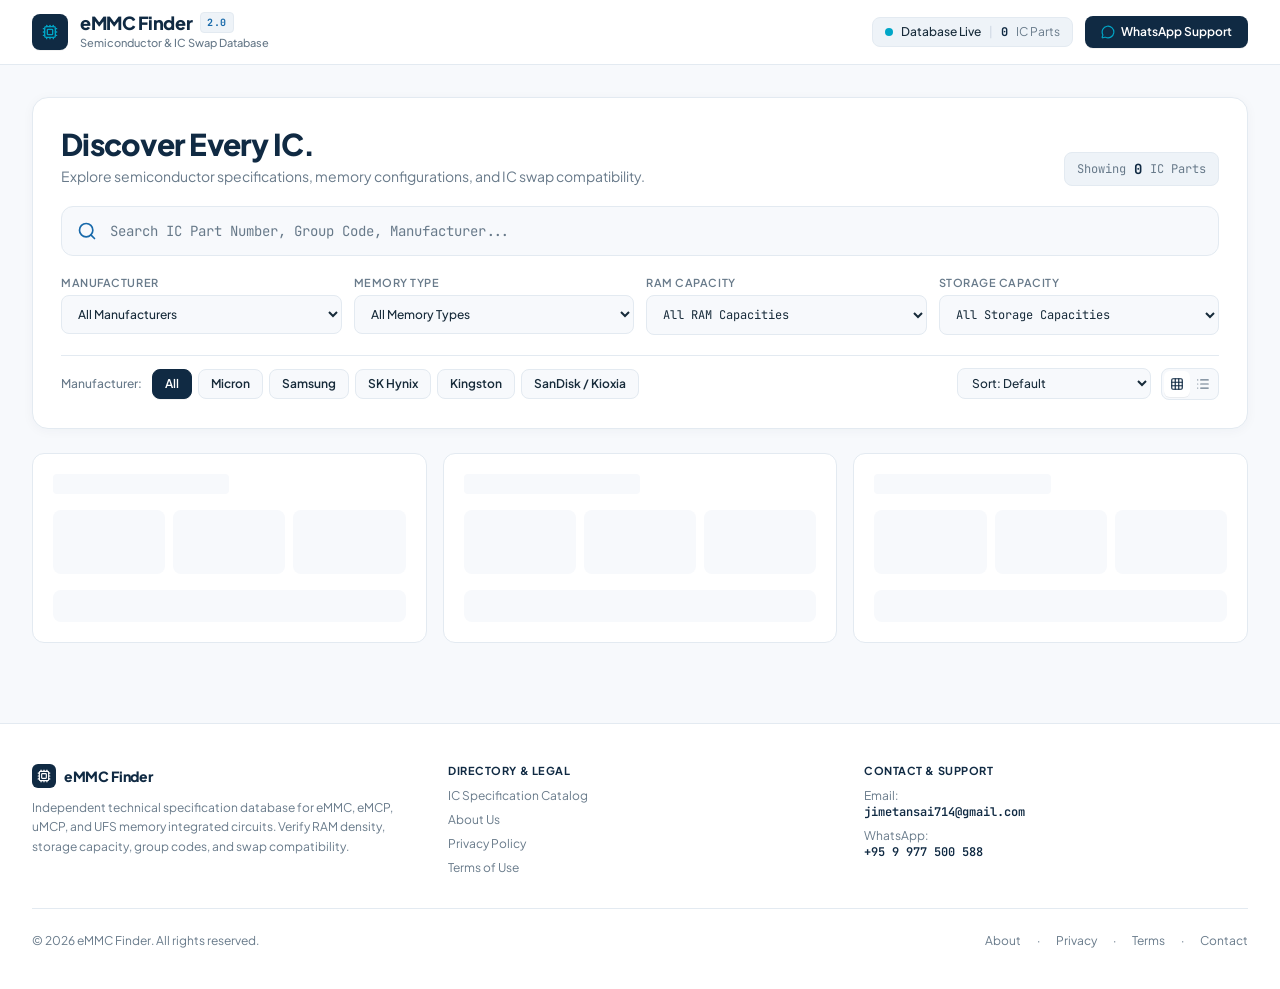
==== commit a35237c1: "Add files via upload" ====
--- a/index.html
+++ b/index.html
@@ -12,8 +12,8 @@
     <link rel="preconnect" href="https://fonts.googleapis.com">
     <link rel="preconnect" href="https://fonts.gstatic.com" crossorigin>
     <link href="https://fonts.googleapis.com/css2?family=JetBrains+Mono:wght@400;500;600;700&family=Plus+Jakarta+Sans:wght@400;500;600;700;800&display=swap" rel="stylesheet">
-    <script type="module" crossorigin src="/assets/main-BfyD8D14.js"></script>
-    <link rel="stylesheet" crossorigin href="/assets/main-C5LzGI17.css">
+    <script type="module" crossorigin src="/assets/main-BD3TJyyJ.js"></script>
+    <link rel="stylesheet" crossorigin href="/assets/main-BBT6BlZg.css">
   </head>
   <body class="bg-[#F7F9FC] text-[#172B3A] antialiased selection:bg-[#1769AA]/15 selection:text-[#102A43]">
     <div id="root"></div>
--- a/assets/main-BBT6BlZg.css
+++ b/assets/main-BBT6BlZg.css
@@ -0,0 +1,2 @@
+/*! tailwindcss v4.3.5 | MIT License | https://tailwindcss.com */
+@layer properties{@supports (((-webkit-hyphens:none)) and (not (margin-trim:block))) or ((-moz-orient:inline) and (not (color:rgb(from red r g b)))){*,:before,:after,::backdrop{--tw-translate-x:0;--tw-translate-y:0;--tw-translate-z:0;--tw-space-y-reverse:0;--tw-divide-y-reverse:0;--tw-border-style:solid;--tw-leading:initial;--tw-font-weight:initial;--tw-tracking:initial;--tw-ordinal:initial;--tw-slashed-zero:initial;--tw-numeric-figure:initial;--tw-numeric-spacing:initial;--tw-numeric-fraction:initial;--tw-shadow:0 0 #0000;--tw-shadow-color:initial;--tw-shadow-alpha:100%;--tw-inset-shadow:0 0 #0000;--tw-inset-shadow-color:initial;--tw-inset-shadow-alpha:100%;--tw-ring-color:initial;--tw-ring-shadow:0 0 #0000;--tw-inset-ring-color:initial;--tw-inset-ring-shadow:0 0 #0000;--tw-ring-inset:initial;--tw-ring-offset-width:0px;--tw-ring-offset-color:#fff;--tw-ring-offset-shadow:0 0 #0000;--tw-outline-style:solid;--tw-blur:initial;--tw-brightness:initial;--tw-contrast:initial;--tw-grayscale:initial;--tw-hue-rotate:initial;--tw-invert:initial;--tw-opacity:initial;--tw-saturate:initial;--tw-sepia:initial;--tw-drop-shadow:initial;--tw-drop-shadow-color:initial;--tw-drop-shadow-alpha:100%;--tw-drop-shadow-size:initial;--tw-backdrop-blur:initial;--tw-backdrop-brightness:initial;--tw-backdrop-contrast:initial;--tw-backdrop-grayscale:initial;--tw-backdrop-hue-rotate:initial;--tw-backdrop-invert:initial;--tw-backdrop-opacity:initial;--tw-backdrop-saturate:initial;--tw-backdrop-sepia:initial;--tw-duration:initial}}}@layer theme{:root,:host{--font-sans:"Plus Jakarta Sans", -apple-system, BlinkMacSystemFont, "Segoe UI", Roboto, sans-serif;--font-mono:"JetBrains Mono", monospace;--color-amber-50:oklch(98.7% .022 95.277);--color-amber-200:oklch(92.4% .12 95.746);--color-amber-400:oklch(82.8% .189 84.429);--color-amber-600:oklch(66.6% .179 58.318);--color-amber-900:oklch(41.4% .112 45.904);--color-emerald-50:oklch(97.9% .021 166.113);--color-emerald-200:oklch(90.5% .093 164.15);--color-emerald-300:oklch(84.5% .143 164.978);--color-emerald-400:oklch(76.5% .177 163.223);--color-emerald-600:oklch(59.6% .145 163.225);--color-emerald-800:oklch(43.2% .095 166.913);--color-emerald-900:oklch(37.8% .077 168.94);--color-emerald-950:oklch(26.2% .051 172.552);--color-cyan-300:oklch(86.5% .127 207.078);--color-cyan-400:oklch(78.9% .154 211.53);--color-cyan-500:oklch(71.5% .143 215.221);--color-cyan-800:oklch(45% .085 224.283);--color-cyan-950:oklch(30.2% .056 229.695);--color-rose-50:oklch(96.9% .015 12.422);--color-rose-100:oklch(94.1% .03 12.58);--color-rose-200:oklch(89.2% .058 10.001);--color-rose-300:oklch(81% .117 11.638);--color-rose-600:oklch(58.6% .253 17.585);--color-rose-700:oklch(51.4% .222 16.935);--color-rose-800:oklch(45.5% .188 13.697);--color-rose-900:oklch(41% .159 10.272);--color-rose-950:oklch(27.1% .105 12.094);--color-slate-200:oklch(92.9% .013 255.508);--color-slate-300:oklch(86.9% .022 252.894);--color-slate-400:oklch(70.4% .04 256.788);--color-slate-500:oklch(55.4% .046 257.417);--color-slate-700:oklch(37.2% .044 257.287);--color-slate-800:oklch(27.9% .041 260.031);--color-slate-900:oklch(20.8% .042 265.755);--color-slate-950:oklch(12.9% .042 264.695);--color-black:#000;--color-white:#fff;--spacing:.25rem;--container-sm:24rem;--container-md:28rem;--container-lg:32rem;--container-2xl:42rem;--container-3xl:48rem;--container-7xl:80rem;--text-xs:.75rem;--text-xs--line-height:calc(1 / .75);--text-sm:.875rem;--text-sm--line-height:calc(1.25 / .875);--text-base:1rem;--text-base--line-height:calc(1.5 / 1);--text-lg:1.125rem;--text-lg--line-height:calc(1.75 / 1.125);--text-xl:1.25rem;--text-xl--line-height:calc(1.75 / 1.25);--text-2xl:1.5rem;--text-2xl--line-height:calc(2 / 1.5);--text-3xl:1.875rem;--text-3xl--line-height:calc(2.25 / 1.875);--font-weight-normal:400;--font-weight-medium:500;--font-weight-semibold:600;--font-weight-bold:700;--font-weight-extrabold:800;--tracking-tight:-.025em;--tracking-wider:.05em;--leading-relaxed:1.625;--radius-md:.375rem;--radius-lg:.5rem;--radius-xl:.75rem;--radius-2xl:1rem;--animate-spin:spin 1s linear infinite;--animate-pulse:pulse 2s cubic-bezier(.4, 0, .6, 1) infinite;--blur-xs:4px;--blur-sm:8px;--blur-md:12px;--default-transition-duration:.15s;--default-transition-timing-function:cubic-bezier(.4, 0, .2, 1);--default-font-family:var(--font-sans);--default-mono-font-family:var(--font-mono)}}@layer base{*,:after,:before,::backdrop{box-sizing:border-box;border:0 solid;margin:0;padding:0}::file-selector-button{box-sizing:border-box;border:0 solid;margin:0;padding:0}html,:host{-webkit-text-size-adjust:100%;tab-size:4;line-height:1.5;font-family:var(--default-font-family,-apple-system, BlinkMacSystemFont, "Segoe UI", Roboto, "Helvetica Neue", "Noto Sans", Arial, sans-serif, "Apple Color Emoji", "Segoe UI Emoji", "Segoe UI Symbol", "Noto Color Emoji");font-feature-settings:var(--default-font-feature-settings,normal);font-variation-settings:var(--default-font-variation-settings,normal);-webkit-tap-highlight-color:transparent}hr{height:0;color:inherit;border-top-width:1px}abbr:where([title]){-webkit-text-decoration:underline dotted;text-decoration:underline dotted}h1,h2,h3,h4,h5,h6{font-size:inherit;font-weight:inherit}a{color:inherit;-webkit-text-decoration:inherit;-webkit-text-decoration:inherit;-webkit-text-decoration:inherit;-webkit-text-decoration:inherit;text-decoration:inherit}b,strong{font-weight:bolder}code,kbd,samp,pre{font-family:var(--default-mono-font-family,ui-monospace, SFMono-Regular, Menlo, Monaco, Consolas, "Liberation Mono", "Courier New", monospace);font-feature-settings:var(--default-mono-font-feature-settings,normal);font-variation-settings:var(--default-mono-font-variation-settings,normal);font-size:1em}small{font-size:80%}sub,sup{vertical-align:baseline;font-size:75%;line-height:0;position:relative}sub{bottom:-.25em}sup{top:-.5em}table{text-indent:0;border-color:inherit;border-collapse:collapse}:-moz-focusring:where(:not(iframe)){outline:auto}progress{vertical-align:baseline}summary{display:list-item}ol,ul,menu{list-style:none}img,svg,video,canvas,audio,iframe,embed,object{vertical-align:middle;display:block}img,video{max-width:100%;height:auto}button,input,select,optgroup,textarea{font:inherit;font-feature-settings:inherit;font-variation-settings:inherit;letter-spacing:inherit;color:inherit;opacity:1;background-color:#0000;border-radius:0}::file-selector-button{font:inherit;font-feature-settings:inherit;font-variation-settings:inherit;letter-spacing:inherit;color:inherit;opacity:1;background-color:#0000;border-radius:0}:where(select:is([multiple],[size])) optgroup{font-weight:bolder}:where(select:is([multiple],[size])) optgroup option{padding-inline-start:20px}::file-selector-button{margin-inline-end:4px}::placeholder{opacity:1}@supports (not ((-webkit-appearance:-apple-pay-button))) or (contain-intrinsic-size:1px){::placeholder{color:currentColor}@supports (color:color-mix(in lab, red, red)){::placeholder{color:color-mix(in oklab, currentcolor 50%, transparent)}}}textarea{resize:vertical}::-webkit-search-decoration{-webkit-appearance:none}::-webkit-date-and-time-value{min-height:1lh;text-align:inherit}::-webkit-datetime-edit{display:inline-flex}::-webkit-datetime-edit-fields-wrapper{padding:0}::-webkit-datetime-edit{padding-block:0}::-webkit-datetime-edit-year-field{padding-block:0}::-webkit-datetime-edit-month-field{padding-block:0}::-webkit-datetime-edit-day-field{padding-block:0}::-webkit-datetime-edit-hour-field{padding-block:0}::-webkit-datetime-edit-minute-field{padding-block:0}::-webkit-datetime-edit-second-field{padding-block:0}::-webkit-datetime-edit-millisecond-field{padding-block:0}::-webkit-datetime-edit-meridiem-field{padding-block:0}::-webkit-calendar-picker-indicator{line-height:1}:-moz-ui-invalid{box-shadow:none}button,input:where([type=button],[type=reset],[type=submit]){appearance:button}::file-selector-button{appearance:button}::-webkit-inner-spin-button{height:auto}::-webkit-outer-spin-button{height:auto}[hidden]:where(:not([hidden=until-found])){display:none!important}}@layer components;@layer utilities{.absolute{position:absolute}.fixed{position:fixed}.relative{position:relative}.static{position:static}.sticky{position:sticky}.inset-0{inset:0}.top-0{top:0}.top-1\/2{top:50%}.right-3{right:calc(var(--spacing) * 3)}.left-2\.5{left:calc(var(--spacing) * 2.5)}.left-4{left:calc(var(--spacing) * 4)}.z-40{z-index:40}.z-50{z-index:50}.container{width:100%}@media (width>=40rem){.container{max-width:40rem}}@media (width>=48rem){.container{max-width:48rem}}@media (width>=64rem){.container{max-width:64rem}}@media (width>=80rem){.container{max-width:80rem}}@media (width>=96rem){.container{max-width:96rem}}.mx-auto{margin-inline:auto}.mt-0\.5{margin-top:calc(var(--spacing) * .5)}.mt-1{margin-top:var(--spacing)}.mt-1\.5{margin-top:calc(var(--spacing) * 1.5)}.mt-4{margin-top:calc(var(--spacing) * 4)}.mt-8{margin-top:calc(var(--spacing) * 8)}.mt-12{margin-top:calc(var(--spacing) * 12)}.mr-1{margin-right:var(--spacing)}.mb-1{margin-bottom:var(--spacing)}.mb-2{margin-bottom:calc(var(--spacing) * 2)}.mb-2\.5{margin-bottom:calc(var(--spacing) * 2.5)}.ml-2{margin-left:calc(var(--spacing) * 2)}.block{display:block}.flex{display:flex}.grid{display:grid}.hidden{display:none}.inline-flex{display:inline-flex}.table{display:table}.h-2{height:calc(var(--spacing) * 2)}.h-2\.5{height:calc(var(--spacing) * 2.5)}.h-3{height:calc(var(--spacing) * 3)}.h-3\.5{height:calc(var(--spacing) * 3.5)}.h-4{height:calc(var(--spacing) * 4)}.h-5{height:calc(var(--spacing) * 5)}.h-6{height:calc(var(--spacing) * 6)}.h-8{height:calc(var(--spacing) * 8)}.h-9{height:calc(var(--spacing) * 9)}.h-10{height:calc(var(--spacing) * 10)}.h-12{height:calc(var(--spacing) * 12)}.h-16{height:calc(var(--spacing) * 16)}.max-h-\[90vh\]{max-height:90vh}.max-h-\[92vh\]{max-height:92vh}.max-h-\[540px\]{max-height:540px}.min-h-screen{min-height:100vh}.w-1\/2{width:50%}.w-2{width:calc(var(--spacing) * 2)}.w-2\.5{width:calc(var(--spacing) * 2.5)}.w-3{width:calc(var(--spacing) * 3)}.w-3\.5{width:calc(var(--spacing) * 3.5)}.w-4{width:calc(var(--spacing) * 4)}.w-5{width:calc(var(--spacing) * 5)}.w-6{width:calc(var(--spacing) * 6)}.w-9{width:calc(var(--spacing) * 9)}.w-10{width:calc(var(--spacing) * 10)}.w-12{width:calc(var(--spacing) * 12)}.w-16{width:calc(var(--spacing) * 16)}.w-20{width:calc(var(--spacing) * 20)}.w-24{width:calc(var(--spacing) * 24)}.w-28{width:calc(var(--spacing) * 28)}.w-48{width:calc(var(--spacing) * 48)}.w-52{width:calc(var(--spacing) * 52)}.w-full{width:100%}.max-w-2xl{max-width:var(--container-2xl)}.max-w-3xl{max-width:var(--container-3xl)}.max-w-7xl{max-width:var(--container-7xl)}.max-w-lg{max-width:var(--container-lg)}.max-w-md{max-width:var(--container-md)}.max-w-sm{max-width:var(--container-sm)}.min-w-0{min-width:0}.flex-1{flex:1}.shrink-0{flex-shrink:0}.border-collapse{border-collapse:collapse}.-translate-y-1\/2{--tw-translate-y:calc(calc(1 / 2 * 100%) * -1);translate:var(--tw-translate-x) var(--tw-translate-y)}.animate-pulse{animation:var(--animate-pulse)}.animate-spin{animation:var(--animate-spin)}.cursor-pointer{cursor:pointer}.list-disc{list-style-type:disc}.grid-cols-1{grid-template-columns:repeat(1,minmax(0,1fr))}.grid-cols-3{grid-template-columns:repeat(3,minmax(0,1fr))}.flex-col{flex-direction:column}.flex-wrap{flex-wrap:wrap}.items-baseline{align-items:baseline}.items-center{align-items:center}.items-start{align-items:flex-start}.justify-between{justify-content:space-between}.justify-center{justify-content:center}.justify-end{justify-content:flex-end}.gap-1{gap:var(--spacing)}.gap-1\.5{gap:calc(var(--spacing) * 1.5)}.gap-2{gap:calc(var(--spacing) * 2)}.gap-2\.5{gap:calc(var(--spacing) * 2.5)}.gap-3{gap:calc(var(--spacing) * 3)}.gap-3\.5{gap:calc(var(--spacing) * 3.5)}.gap-4{gap:calc(var(--spacing) * 4)}.gap-8{gap:calc(var(--spacing) * 8)}:where(.space-y-2>:not(:last-child)){--tw-space-y-reverse:0;margin-block-start:calc(calc(var(--spacing) * 2) * var(--tw-space-y-reverse));margin-block-end:calc(calc(var(--spacing) * 2) * calc(1 - var(--tw-space-y-reverse)))}:where(.space-y-2\.5>:not(:last-child)){--tw-space-y-reverse:0;margin-block-start:calc(calc(var(--spacing) * 2.5) * var(--tw-space-y-reverse));margin-block-end:calc(calc(var(--spacing) * 2.5) * calc(1 - var(--tw-space-y-reverse)))}:where(.space-y-3>:not(:last-child)){--tw-space-y-reverse:0;margin-block-start:calc(calc(var(--spacing) * 3) * var(--tw-space-y-reverse));margin-block-end:calc(calc(var(--spacing) * 3) * calc(1 - var(--tw-space-y-reverse)))}:where(.space-y-4>:not(:last-child)){--tw-space-y-reverse:0;margin-block-start:calc(calc(var(--spacing) * 4) * var(--tw-space-y-reverse));margin-block-end:calc(calc(var(--spacing) * 4) * calc(1 - var(--tw-space-y-reverse)))}:where(.space-y-5>:not(:last-child)){--tw-space-y-reverse:0;margin-block-start:calc(calc(var(--spacing) * 5) * var(--tw-space-y-reverse));margin-block-end:calc(calc(var(--spacing) * 5) * calc(1 - var(--tw-space-y-reverse)))}:where(.space-y-6>:not(:last-child)){--tw-space-y-reverse:0;margin-block-start:calc(calc(var(--spacing) * 6) * var(--tw-space-y-reverse));margin-block-end:calc(calc(var(--spacing) * 6) * calc(1 - var(--tw-space-y-reverse)))}:where(.divide-y>:not(:last-child)){--tw-divide-y-reverse:0;border-bottom-style:var(--tw-border-style);border-top-style:var(--tw-border-style);border-top-width:calc(1px * var(--tw-divide-y-reverse));border-bottom-width:calc(1px * calc(1 - var(--tw-divide-y-reverse)))}:where(.divide-\[\#E3EAF1\]>:not(:last-child)){border-color:#e3eaf1}.self-start{align-self:flex-start}.truncate{text-overflow:ellipsis;white-space:nowrap;overflow:hidden}.overflow-hidden{overflow:hidden}.overflow-x-auto{overflow-x:auto}.overflow-y-auto{overflow-y:auto}.rounded{border-radius:.25rem}.rounded-2xl{border-radius:var(--radius-2xl)}.rounded-full{border-radius:2147483647px}.rounded-lg{border-radius:var(--radius-lg)}.rounded-md{border-radius:var(--radius-md)}.rounded-xl{border-radius:var(--radius-xl)}.border{border-style:var(--tw-border-style);border-width:1px}.border-x{border-inline-style:var(--tw-border-style);border-inline-width:1px}.border-t{border-top-style:var(--tw-border-style);border-top-width:1px}.border-b{border-bottom-style:var(--tw-border-style);border-bottom-width:1px}.border-\[\#00A6C7\]\/35{border-color:oklab(66.9847% -.0943385 -.0756299/.35)}.border-\[\#00A6C7\]\/40{border-color:oklab(66.9847% -.0943385 -.0756299/.4)}.border-\[\#102A43\]{border-color:#102a43}.border-\[\#1769AA\]{border-color:#1769aa}.border-\[\#E3EAF1\]{border-color:#e3eaf1}.border-amber-200{border-color:var(--color-amber-200)}.border-cyan-800\/60{border-color:#005f7899}@supports (color:color-mix(in lab, red, red)){.border-cyan-800\/60{border-color:color-mix(in oklab, var(--color-cyan-800) 60%, transparent)}}.border-emerald-200{border-color:var(--color-emerald-200)}.border-emerald-800\/60{border-color:#005f4699}@supports (color:color-mix(in lab, red, red)){.border-emerald-800\/60{border-color:color-mix(in oklab, var(--color-emerald-800) 60%, transparent)}}.border-rose-200{border-color:var(--color-rose-200)}.border-rose-800\/60{border-color:#a3003799}@supports (color:color-mix(in lab, red, red)){.border-rose-800\/60{border-color:color-mix(in oklab, var(--color-rose-800) 60%, transparent)}}.border-slate-700{border-color:var(--color-slate-700)}.border-slate-800{border-color:var(--color-slate-800)}.bg-\[\#00A6C7\]{background-color:#00a6c7}.bg-\[\#00A6C7\]\/10{background-color:oklab(66.9847% -.0943385 -.0756299/.1)}.bg-\[\#00A6C7\]\/15{background-color:oklab(66.9847% -.0943385 -.0756299/.15)}.bg-\[\#102A43\]{background-color:#102a43}.bg-\[\#102A43\]\/60{background-color:oklab(27.8481% -.0195086 -.0528935/.6)}.bg-\[\#1769AA\]{background-color:#1769aa}.bg-\[\#EEF3F8\]{background-color:#eef3f8}.bg-\[\#F7F9FC\]{background-color:#f7f9fc}.bg-amber-50{background-color:var(--color-amber-50)}.bg-amber-400{background-color:var(--color-amber-400)}.bg-black\/80{background-color:#000c}@supports (color:color-mix(in lab, red, red)){.bg-black\/80{background-color:color-mix(in oklab, var(--color-black) 80%, transparent)}}.bg-cyan-400{background-color:var(--color-cyan-400)}.bg-cyan-500{background-color:var(--color-cyan-500)}.bg-cyan-950{background-color:var(--color-cyan-950)}.bg-cyan-950\/40{background-color:#05334566}@supports (color:color-mix(in lab, red, red)){.bg-cyan-950\/40{background-color:color-mix(in oklab, var(--color-cyan-950) 40%, transparent)}}.bg-emerald-50{background-color:var(--color-emerald-50)}.bg-emerald-400{background-color:var(--color-emerald-400)}.bg-emerald-950\/40{background-color:#002c2266}@supports (color:color-mix(in lab, red, red)){.bg-emerald-950\/40{background-color:color-mix(in oklab, var(--color-emerald-950) 40%, transparent)}}.bg-rose-50{background-color:var(--color-rose-50)}.bg-rose-600{background-color:var(--color-rose-600)}.bg-rose-950\/40{background-color:#4d021866}@supports (color:color-mix(in lab, red, red)){.bg-rose-950\/40{background-color:color-mix(in oklab, var(--color-rose-950) 40%, transparent)}}.bg-slate-800{background-color:var(--color-slate-800)}.bg-slate-900{background-color:var(--color-slate-900)}.bg-slate-950{background-color:var(--color-slate-950)}.bg-slate-950\/60{background-color:#02061899}@supports (color:color-mix(in lab, red, red)){.bg-slate-950\/60{background-color:color-mix(in oklab, var(--color-slate-950) 60%, transparent)}}.bg-white{background-color:var(--color-white)}.bg-white\/95{background-color:#fffffff2}@supports (color:color-mix(in lab, red, red)){.bg-white\/95{background-color:color-mix(in oklab, var(--color-white) 95%, transparent)}}.p-0\.5{padding:calc(var(--spacing) * .5)}.p-1{padding:var(--spacing)}.p-1\.5{padding:calc(var(--spacing) * 1.5)}.p-2{padding:calc(var(--spacing) * 2)}.p-2\.5{padding:calc(var(--spacing) * 2.5)}.p-3{padding:calc(var(--spacing) * 3)}.p-3\.5{padding:calc(var(--spacing) * 3.5)}.p-4{padding:calc(var(--spacing) * 4)}.p-5{padding:calc(var(--spacing) * 5)}.p-6{padding:calc(var(--spacing) * 6)}.p-8{padding:calc(var(--spacing) * 8)}.px-1{padding-inline:var(--spacing)}.px-1\.5{padding-inline:calc(var(--spacing) * 1.5)}.px-2{padding-inline:calc(var(--spacing) * 2)}.px-2\.5{padding-inline:calc(var(--spacing) * 2.5)}.px-3{padding-inline:calc(var(--spacing) * 3)}.px-3\.5{padding-inline:calc(var(--spacing) * 3.5)}.px-4{padding-inline:calc(var(--spacing) * 4)}.px-5{padding-inline:calc(var(--spacing) * 5)}.px-6{padding-inline:calc(var(--spacing) * 6)}.py-0\.5{padding-block:calc(var(--spacing) * .5)}.py-1{padding-block:var(--spacing)}.py-1\.5{padding-block:calc(var(--spacing) * 1.5)}.py-2{padding-block:calc(var(--spacing) * 2)}.py-2\.5{padding-block:calc(var(--spacing) * 2.5)}.py-3{padding-block:calc(var(--spacing) * 3)}.py-3\.5{padding-block:calc(var(--spacing) * 3.5)}.py-4{padding-block:calc(var(--spacing) * 4)}.py-6{padding-block:calc(var(--spacing) * 6)}.py-8{padding-block:calc(var(--spacing) * 8)}.py-10{padding-block:calc(var(--spacing) * 10)}.py-16{padding-block:calc(var(--spacing) * 16)}.pt-2{padding-top:calc(var(--spacing) * 2)}.pt-3{padding-top:calc(var(--spacing) * 3)}.pt-4{padding-top:calc(var(--spacing) * 4)}.pt-6{padding-top:calc(var(--spacing) * 6)}.pr-3{padding-right:calc(var(--spacing) * 3)}.pr-24{padding-right:calc(var(--spacing) * 24)}.pb-4{padding-bottom:calc(var(--spacing) * 4)}.pl-5{padding-left:calc(var(--spacing) * 5)}.pl-8{padding-left:calc(var(--spacing) * 8)}.pl-12{padding-left:calc(var(--spacing) * 12)}.text-center{text-align:center}.text-left{text-align:left}.text-right{text-align:right}.font-mono{font-family:var(--font-mono)}.font-sans{font-family:var(--font-sans)}.text-2xl{font-size:var(--text-2xl);line-height:var(--tw-leading,var(--text-2xl--line-height))}.text-base{font-size:var(--text-base);line-height:var(--tw-leading,var(--text-base--line-height))}.text-lg{font-size:var(--text-lg);line-height:var(--tw-leading,var(--text-lg--line-height))}.text-sm{font-size:var(--text-sm);line-height:var(--tw-leading,var(--text-sm--line-height))}.text-xl{font-size:var(--text-xl);line-height:var(--tw-leading,var(--text-xl--line-height))}.text-xs{font-size:var(--text-xs);line-height:var(--tw-leading,var(--text-xs--line-height))}.text-\[10px\]{font-size:10px}.text-\[11px\]{font-size:11px}.leading-none{--tw-leading:1;line-height:1}.leading-relaxed{--tw-leading:var(--leading-relaxed);line-height:var(--leading-relaxed)}.font-bold{--tw-font-weight:var(--font-weight-bold);font-weight:var(--font-weight-bold)}.font-extrabold{--tw-font-weight:var(--font-weight-extrabold);font-weight:var(--font-weight-extrabold)}.font-medium{--tw-font-weight:var(--font-weight-medium);font-weight:var(--font-weight-medium)}.font-normal{--tw-font-weight:var(--font-weight-normal);font-weight:var(--font-weight-normal)}.font-semibold{--tw-font-weight:var(--font-weight-semibold);font-weight:var(--font-weight-semibold)}.tracking-tight{--tw-tracking:var(--tracking-tight);letter-spacing:var(--tracking-tight)}.tracking-wider{--tw-tracking:var(--tracking-wider);letter-spacing:var(--tracking-wider)}.break-words{overflow-wrap:break-word}.break-all{word-break:break-all}.whitespace-nowrap{white-space:nowrap}.text-\[\#00A6C7\]{color:#00a6c7}.text-\[\#102A43\]{color:#102a43}.text-\[\#172B3A\]{color:#172b3a}.text-\[\#687A8A\]{color:#687a8a}.text-\[\#1769AA\]{color:#1769aa}.text-\[\#CBD5E1\]{color:#cbd5e1}.text-amber-600{color:var(--color-amber-600)}.text-amber-900{color:var(--color-amber-900)}.text-cyan-300{color:var(--color-cyan-300)}.text-cyan-400{color:var(--color-cyan-400)}.text-emerald-300{color:var(--color-emerald-300)}.text-emerald-400{color:var(--color-emerald-400)}.text-emerald-600{color:var(--color-emerald-600)}.text-emerald-900{color:var(--color-emerald-900)}.text-rose-300{color:var(--color-rose-300)}.text-rose-600{color:var(--color-rose-600)}.text-rose-700{color:var(--color-rose-700)}.text-rose-800{color:var(--color-rose-800)}.text-rose-900{color:var(--color-rose-900)}.text-slate-200{color:var(--color-slate-200)}.text-slate-300{color:var(--color-slate-300)}.text-slate-400{color:var(--color-slate-400)}.text-slate-500{color:var(--color-slate-500)}.text-slate-950{color:var(--color-slate-950)}.text-white{color:var(--color-white)}.uppercase{text-transform:uppercase}.tabular-nums{--tw-numeric-spacing:tabular-nums;font-variant-numeric:var(--tw-ordinal, ) var(--tw-slashed-zero, ) var(--tw-numeric-figure, ) var(--tw-numeric-spacing, ) var(--tw-numeric-fraction, )}.antialiased{-webkit-font-smoothing:antialiased;-moz-osx-font-smoothing:grayscale}.placeholder-\[\#687A8A\]::placeholder{color:#687a8a}.shadow-2xl{--tw-shadow:0 25px 50px -12px var(--tw-shadow-color,#00000040);box-shadow:var(--tw-inset-shadow), var(--tw-inset-ring-shadow), var(--tw-ring-offset-shadow), var(--tw-ring-shadow), var(--tw-shadow)}.shadow-2xs{--tw-shadow:0 1px var(--tw-shadow-color,#0000000d);box-shadow:var(--tw-inset-shadow), var(--tw-inset-ring-shadow), var(--tw-ring-offset-shadow), var(--tw-ring-shadow), var(--tw-shadow)}.shadow-\[0_1px_2px_rgba\(16\,42\,67\,0\.03\)\]{--tw-shadow:0 1px 2px var(--tw-shadow-color,#102a4308);box-shadow:var(--tw-inset-shadow), var(--tw-inset-ring-shadow), var(--tw-ring-offset-shadow), var(--tw-ring-shadow), var(--tw-shadow)}.shadow-\[0_1px_3px_rgba\(16\,42\,67\,0\.03\)\]{--tw-shadow:0 1px 3px var(--tw-shadow-color,#102a4308);box-shadow:var(--tw-inset-shadow), var(--tw-inset-ring-shadow), var(--tw-ring-offset-shadow), var(--tw-ring-shadow), var(--tw-shadow)}.shadow-\[0_1px_3px_rgba\(16\,42\,67\,0\.04\)\]{--tw-shadow:0 1px 3px var(--tw-shadow-color,#102a430a);box-shadow:var(--tw-inset-shadow), var(--tw-inset-ring-shadow), var(--tw-ring-offset-shadow), var(--tw-ring-shadow), var(--tw-shadow)}.shadow-\[0_2px_12px_rgba\(16\,42\,67\,0\.04\)\]{--tw-shadow:0 2px 12px var(--tw-shadow-color,#102a430a);box-shadow:var(--tw-inset-shadow), var(--tw-inset-ring-shadow), var(--tw-ring-offset-shadow), var(--tw-ring-shadow), var(--tw-shadow)}.shadow-xs{--tw-shadow:0 1px 2px 0 var(--tw-shadow-color,#0000000d);box-shadow:var(--tw-inset-shadow), var(--tw-inset-ring-shadow), var(--tw-ring-offset-shadow), var(--tw-ring-shadow), var(--tw-shadow)}.outline{outline-style:var(--tw-outline-style);outline-width:1px}.filter{filter:var(--tw-blur, ) var(--tw-brightness, ) var(--tw-contrast, ) var(--tw-grayscale, ) var(--tw-hue-rotate, ) var(--tw-invert, ) var(--tw-saturate, ) var(--tw-sepia, ) var(--tw-drop-shadow, )}.backdrop-blur-md{--tw-backdrop-blur:blur(var(--blur-md));-webkit-backdrop-filter:var(--tw-backdrop-blur, ) var(--tw-backdrop-brightness, ) var(--tw-backdrop-contrast, ) var(--tw-backdrop-grayscale, ) var(--tw-backdrop-hue-rotate, ) var(--tw-backdrop-invert, ) var(--tw-backdrop-opacity, ) var(--tw-backdrop-saturate, ) var(--tw-backdrop-sepia, );backdrop-filter:var(--tw-backdrop-blur, ) var(--tw-backdrop-brightness, ) var(--tw-backdrop-contrast, ) var(--tw-backdrop-grayscale, ) var(--tw-backdrop-hue-rotate, ) var(--tw-backdrop-invert, ) var(--tw-backdrop-opacity, ) var(--tw-backdrop-saturate, ) var(--tw-backdrop-sepia, )}.backdrop-blur-sm{--tw-backdrop-blur:blur(var(--blur-sm));-webkit-backdrop-filter:var(--tw-backdrop-blur, ) var(--tw-backdrop-brightness, ) var(--tw-backdrop-contrast, ) var(--tw-backdrop-grayscale, ) var(--tw-backdrop-hue-rotate, ) var(--tw-backdrop-invert, ) var(--tw-backdrop-opacity, ) var(--tw-backdrop-saturate, ) var(--tw-backdrop-sepia, );backdrop-filter:var(--tw-backdrop-blur, ) var(--tw-backdrop-brightness, ) var(--tw-backdrop-contrast, ) var(--tw-backdrop-grayscale, ) var(--tw-backdrop-hue-rotate, ) var(--tw-backdrop-invert, ) var(--tw-backdrop-opacity, ) var(--tw-backdrop-saturate, ) var(--tw-backdrop-sepia, )}.backdrop-blur-xs{--tw-backdrop-blur:blur(var(--blur-xs));-webkit-backdrop-filter:var(--tw-backdrop-blur, ) var(--tw-backdrop-brightness, ) var(--tw-backdrop-contrast, ) var(--tw-backdrop-grayscale, ) var(--tw-backdrop-hue-rotate, ) var(--tw-backdrop-invert, ) var(--tw-backdrop-opacity, ) var(--tw-backdrop-saturate, ) var(--tw-backdrop-sepia, );backdrop-filter:var(--tw-backdrop-blur, ) var(--tw-backdrop-brightness, ) var(--tw-backdrop-contrast, ) var(--tw-backdrop-grayscale, ) var(--tw-backdrop-hue-rotate, ) var(--tw-backdrop-invert, ) var(--tw-backdrop-opacity, ) var(--tw-backdrop-saturate, ) var(--tw-backdrop-sepia, )}.backdrop-filter{-webkit-backdrop-filter:var(--tw-backdrop-blur, ) var(--tw-backdrop-brightness, ) var(--tw-backdrop-contrast, ) var(--tw-backdrop-grayscale, ) var(--tw-backdrop-hue-rotate, ) var(--tw-backdrop-invert, ) var(--tw-backdrop-opacity, ) var(--tw-backdrop-saturate, ) var(--tw-backdrop-sepia, );backdrop-filter:var(--tw-backdrop-blur, ) var(--tw-backdrop-brightness, ) var(--tw-backdrop-contrast, ) var(--tw-backdrop-grayscale, ) var(--tw-backdrop-hue-rotate, ) var(--tw-backdrop-invert, ) var(--tw-backdrop-opacity, ) var(--tw-backdrop-saturate, ) var(--tw-backdrop-sepia, )}.transition{transition-property:color,background-color,border-color,outline-color,text-decoration-color,fill,stroke,--tw-gradient-from,--tw-gradient-via,--tw-gradient-to,opacity,box-shadow,transform,translate,scale,rotate,filter,-webkit-backdrop-filter,backdrop-filter,display,content-visibility,overlay,pointer-events;transition-timing-function:var(--tw-ease,var(--default-transition-timing-function));transition-duration:var(--tw-duration,var(--default-transition-duration))}.transition-all{transition-property:all;transition-timing-function:var(--tw-ease,var(--default-transition-timing-function));transition-duration:var(--tw-duration,var(--default-transition-duration))}.transition-colors{transition-property:color,background-color,border-color,outline-color,text-decoration-color,fill,stroke,--tw-gradient-from,--tw-gradient-via,--tw-gradient-to;transition-timing-function:var(--tw-ease,var(--default-transition-timing-function));transition-duration:var(--tw-duration,var(--default-transition-duration))}.duration-150{--tw-duration:.15s;transition-duration:.15s}@media (hover:hover){:is(:where(.group):hover .group-hover\:bg-\[\#1769AA\]){background-color:#1769aa}:is(:where(.group):hover .group-hover\:text-\[\#1769AA\]){color:#1769aa}:is(:where(.group):hover .group-hover\:text-white){color:var(--color-white)}}.selection\:bg-\[\#1769AA\]\/15 ::selection{background-color:oklab(50.8175% -.0468932 -.118012/.15)}.selection\:bg-\[\#1769AA\]\/15::selection{background-color:oklab(50.8175% -.0468932 -.118012/.15)}.selection\:text-\[\#102A43\] ::selection{color:#102a43}.selection\:text-\[\#102A43\]::selection{color:#102a43}@media (hover:hover){.hover\:border-\[\#1769AA\]:hover{border-color:#1769aa}.hover\:border-\[\#1769AA\]\/60:hover{border-color:oklab(50.8175% -.0468932 -.118012/.6)}.hover\:bg-\[\#102A43\]:hover{background-color:#102a43}.hover\:bg-\[\#1769AA\]:hover{background-color:#1769aa}.hover\:bg-\[\#1769AA\]\/15:hover{background-color:oklab(50.8175% -.0468932 -.118012/.15)}.hover\:bg-\[\#E3EAF1\]:hover{background-color:#e3eaf1}.hover\:bg-\[\#EEF3F8\]:hover{background-color:#eef3f8}.hover\:bg-\[\#F7F9FC\]:hover{background-color:#f7f9fc}.hover\:bg-cyan-300:hover{background-color:var(--color-cyan-300)}.hover\:bg-cyan-400:hover{background-color:var(--color-cyan-400)}.hover\:bg-rose-50:hover{background-color:var(--color-rose-50)}.hover\:bg-rose-100:hover{background-color:var(--color-rose-100)}.hover\:bg-rose-700:hover{background-color:var(--color-rose-700)}.hover\:bg-slate-700:hover{background-color:var(--color-slate-700)}.hover\:bg-slate-800:hover{background-color:var(--color-slate-800)}.hover\:text-\[\#102A43\]:hover{color:#102a43}.hover\:text-\[\#172B3A\]:hover{color:#172b3a}.hover\:text-\[\#1769AA\]:hover{color:#1769aa}.hover\:text-cyan-300:hover{color:var(--color-cyan-300)}.hover\:text-rose-600:hover{color:var(--color-rose-600)}.hover\:text-rose-800:hover{color:var(--color-rose-800)}.hover\:text-slate-200:hover{color:var(--color-slate-200)}.hover\:text-white:hover{color:var(--color-white)}.hover\:underline:hover{text-decoration-line:underline}.hover\:shadow-\[0_8px_24px_rgba\(16\,42\,67\,0\.07\)\]:hover{--tw-shadow:0 8px 24px var(--tw-shadow-color,#102a4312);box-shadow:var(--tw-inset-shadow), var(--tw-inset-ring-shadow), var(--tw-ring-offset-shadow), var(--tw-ring-shadow), var(--tw-shadow)}}.focus\:border-\[\#1769AA\]:focus{border-color:#1769aa}.focus\:border-cyan-500:focus{border-color:var(--color-cyan-500)}.focus\:bg-white:focus{background-color:var(--color-white)}.focus\:ring-3:focus{--tw-ring-shadow:var(--tw-ring-inset, ) 0 0 0 calc(3px + var(--tw-ring-offset-width)) var(--tw-ring-color,currentcolor);box-shadow:var(--tw-inset-shadow), var(--tw-inset-ring-shadow), var(--tw-ring-offset-shadow), var(--tw-ring-shadow), var(--tw-shadow)}.focus\:ring-\[\#00A6C7\]\/15:focus{--tw-ring-color:oklab(66.9847% -.0943385 -.0756299/.15)}.focus\:outline-none:focus{--tw-outline-style:none;outline-style:none}.disabled\:opacity-40:disabled{opacity:.4}@media (width>=40rem){.sm\:col-span-2{grid-column:span 2/span 2}.sm\:flex{display:flex}.sm\:inline{display:inline}.sm\:grid-cols-2{grid-template-columns:repeat(2,minmax(0,1fr))}.sm\:grid-cols-3{grid-template-columns:repeat(3,minmax(0,1fr))}.sm\:grid-cols-6{grid-template-columns:repeat(6,minmax(0,1fr))}.sm\:flex-row{flex-direction:row}.sm\:items-center{align-items:center}.sm\:gap-3{gap:calc(var(--spacing) * 3)}.sm\:p-4{padding:calc(var(--spacing) * 4)}.sm\:p-6{padding:calc(var(--spacing) * 6)}.sm\:p-7{padding:calc(var(--spacing) * 7)}.sm\:p-10{padding:calc(var(--spacing) * 10)}.sm\:px-4{padding-inline:calc(var(--spacing) * 4)}.sm\:px-6{padding-inline:calc(var(--spacing) * 6)}.sm\:py-8{padding-block:calc(var(--spacing) * 8)}.sm\:text-2xl{font-size:var(--text-2xl);line-height:var(--tw-leading,var(--text-2xl--line-height))}.sm\:text-3xl{font-size:var(--text-3xl);line-height:var(--tw-leading,var(--text-3xl--line-height))}.sm\:text-lg{font-size:var(--text-lg);line-height:var(--tw-leading,var(--text-lg--line-height))}}@media (width>=48rem){.md\:inline-block{display:inline-block}.md\:grid-cols-2{grid-template-columns:repeat(2,minmax(0,1fr))}.md\:grid-cols-3{grid-template-columns:repeat(3,minmax(0,1fr))}.md\:flex-row{flex-direction:row}.md\:items-center{align-items:center}.md\:items-end{align-items:flex-end}.md\:self-auto{align-self:auto}}@media (width>=64rem){.lg\:grid-cols-3{grid-template-columns:repeat(3,minmax(0,1fr))}.lg\:grid-cols-4{grid-template-columns:repeat(4,minmax(0,1fr))}.lg\:px-8{padding-inline:calc(var(--spacing) * 8)}}}::-webkit-scrollbar{width:6px;height:6px}::-webkit-scrollbar-track{background:#f7f9fc}::-webkit-scrollbar-thumb{background:#cbd5e1;border-radius:9999px}::-webkit-scrollbar-thumb:hover{background:#94a3b8}.bg-semiconductor-grid{background-image:radial-gradient(#cbd5e1 .75px,#0000 .75px);background-size:20px 20px}@property --tw-translate-x{syntax:"*";inherits:false;initial-value:0}@property --tw-translate-y{syntax:"*";inherits:false;initial-value:0}@property --tw-translate-z{syntax:"*";inherits:false;initial-value:0}@property --tw-space-y-reverse{syntax:"*";inherits:false;initial-value:0}@property --tw-divide-y-reverse{syntax:"*";inherits:false;initial-value:0}@property --tw-border-style{syntax:"*";inherits:false;initial-value:solid}@property --tw-leading{syntax:"*";inherits:false}@property --tw-font-weight{syntax:"*";inherits:false}@property --tw-tracking{syntax:"*";inherits:false}@property --tw-ordinal{syntax:"*";inherits:false}@property --tw-slashed-zero{syntax:"*";inherits:false}@property --tw-numeric-figure{syntax:"*";inherits:false}@property --tw-numeric-spacing{syntax:"*";inherits:false}@property --tw-numeric-fraction{syntax:"*";inherits:false}@property --tw-shadow{syntax:"*";inherits:false;initial-value:0 0 #0000}@property --tw-shadow-color{syntax:"*";inherits:false}@property --tw-shadow-alpha{syntax:"<percentage>";inherits:false;initial-value:100%}@property --tw-inset-shadow{syntax:"*";inherits:false;initial-value:0 0 #0000}@property --tw-inset-shadow-color{syntax:"*";inherits:false}@property --tw-inset-shadow-alpha{syntax:"<percentage>";inherits:false;initial-value:100%}@property --tw-ring-color{syntax:"*";inherits:false}@property --tw-ring-shadow{syntax:"*";inherits:false;initial-value:0 0 #0000}@property --tw-inset-ring-color{syntax:"*";inherits:false}@property --tw-inset-ring-shadow{syntax:"*";inherits:false;initial-value:0 0 #0000}@property --tw-ring-inset{syntax:"*";inherits:false}@property --tw-ring-offset-width{syntax:"<length>";inherits:false;initial-value:0}@property --tw-ring-offset-color{syntax:"*";inherits:false;initial-value:#fff}@property --tw-ring-offset-shadow{syntax:"*";inherits:false;initial-value:0 0 #0000}@property --tw-outline-style{syntax:"*";inherits:false;initial-value:solid}@property --tw-blur{syntax:"*";inherits:false}@property --tw-brightness{syntax:"*";inherits:false}@property --tw-contrast{syntax:"*";inherits:false}@property --tw-grayscale{syntax:"*";inherits:false}@property --tw-hue-rotate{syntax:"*";inherits:false}@property --tw-invert{syntax:"*";inherits:false}@property --tw-opacity{syntax:"*";inherits:false}@property --tw-saturate{syntax:"*";inherits:false}@property --tw-sepia{syntax:"*";inherits:false}@property --tw-drop-shadow{syntax:"*";inherits:false}@property --tw-drop-shadow-color{syntax:"*";inherits:false}@property --tw-drop-shadow-alpha{syntax:"<percentage>";inherits:false;initial-value:100%}@property --tw-drop-shadow-size{syntax:"*";inherits:false}@property --tw-backdrop-blur{syntax:"*";inherits:false}@property --tw-backdrop-brightness{syntax:"*";inherits:false}@property --tw-backdrop-contrast{syntax:"*";inherits:false}@property --tw-backdrop-grayscale{syntax:"*";inherits:false}@property --tw-backdrop-hue-rotate{syntax:"*";inherits:false}@property --tw-backdrop-invert{syntax:"*";inherits:false}@property --tw-backdrop-opacity{syntax:"*";inherits:false}@property --tw-backdrop-saturate{syntax:"*";inherits:false}@property --tw-backdrop-sepia{syntax:"*";inherits:false}@property --tw-duration{syntax:"*";inherits:false}@keyframes spin{to{transform:rotate(360deg)}}@keyframes pulse{50%{opacity:.5}}
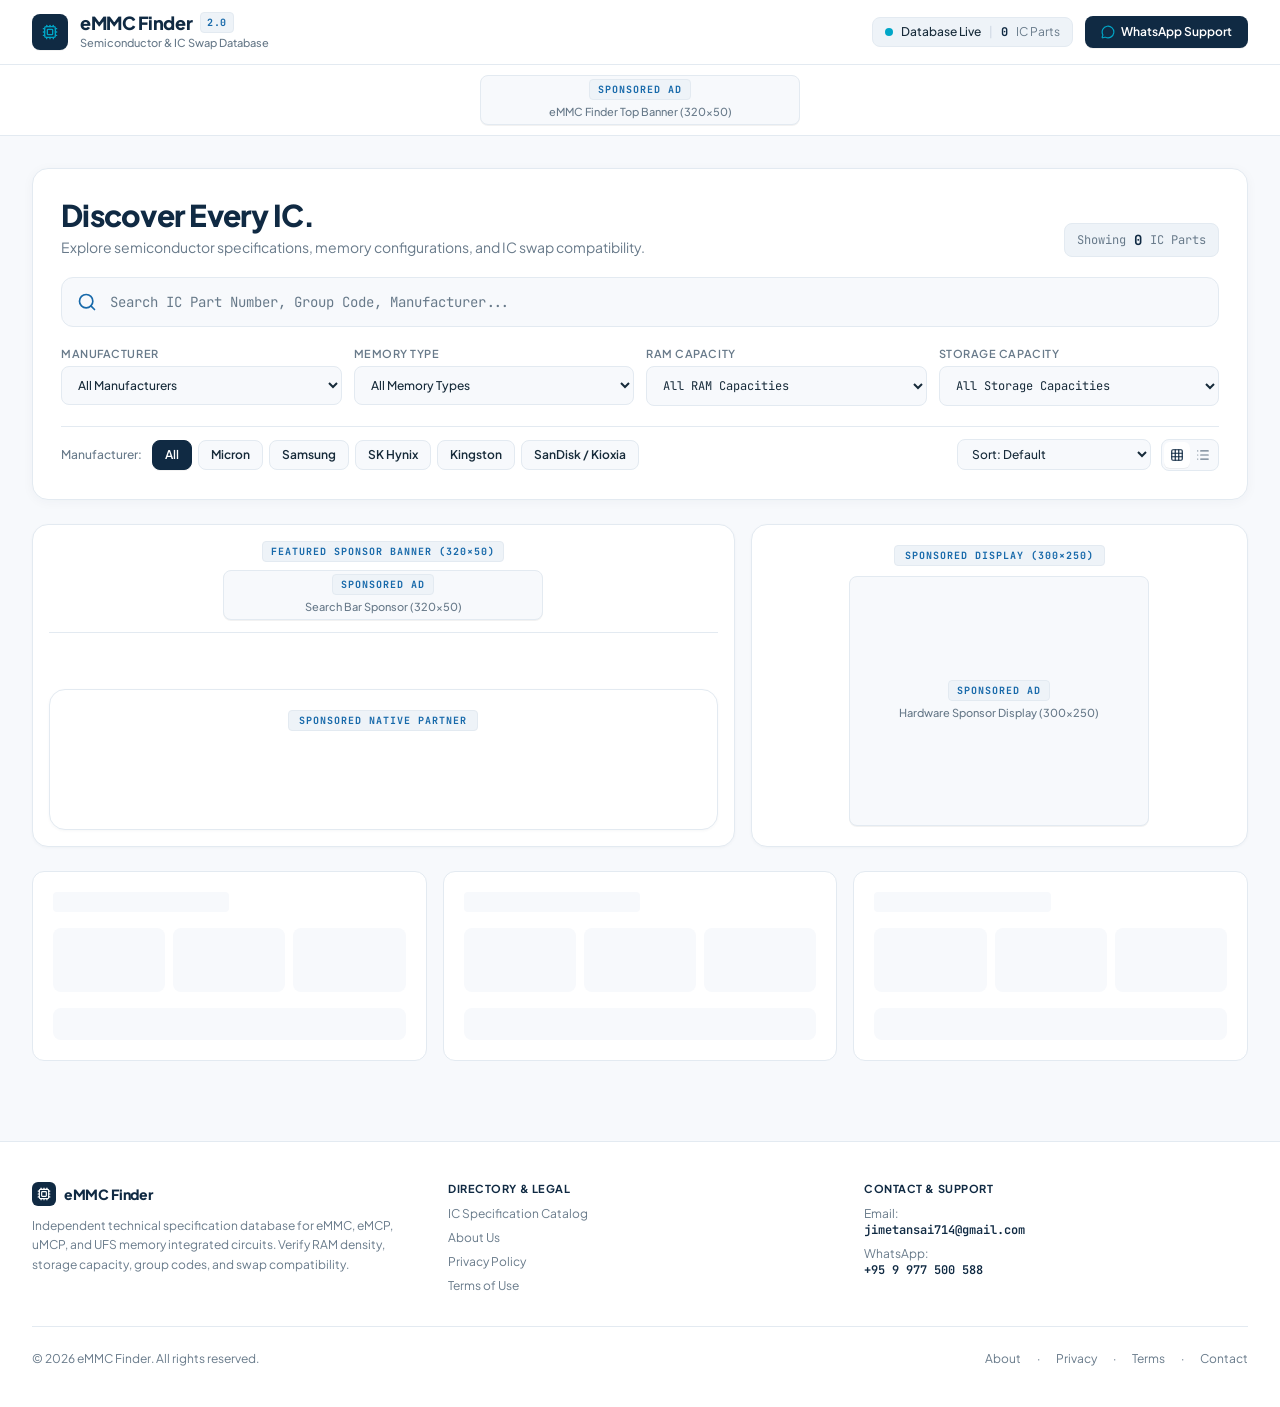
==== commit e49a712d: "Add files via upload" ====
--- a/index.html
+++ b/index.html
@@ -12,11 +12,13 @@
     <link rel="preconnect" href="https://fonts.googleapis.com">
     <link rel="preconnect" href="https://fonts.gstatic.com" crossorigin>
     <link href="https://fonts.googleapis.com/css2?family=JetBrains+Mono:wght@400;500;600;700&family=Plus+Jakarta+Sans:wght@400;500;600;700;800&display=swap" rel="stylesheet">
-    <script type="module" crossorigin src="/assets/main-BD3TJyyJ.js"></script>
-    <link rel="stylesheet" crossorigin href="/assets/main-BBT6BlZg.css">
+    <script type="module" crossorigin src="/assets/main-pSJZYsom.js"></script>
+    <link rel="stylesheet" crossorigin href="/assets/main-Cgho3Go0.css">
   </head>
   <body class="bg-[#F7F9FC] text-[#172B3A] antialiased selection:bg-[#1769AA]/15 selection:text-[#102A43]">
     <div id="root"></div>
+
+    <!-- Adsterra Social Bar Script (Placed right before closing </body> tag) -->
+    <script data-cfasync="false" src="https://bauval.org/14/1d6383cab1c9770692ed54e68525a57c"></script>
   </body>
 </html>
-
--- a/assets/main-Cgho3Go0.css
+++ b/assets/main-Cgho3Go0.css
@@ -0,0 +1,2 @@
+/*! tailwindcss v4.3.5 | MIT License | https://tailwindcss.com */
+@layer properties{@supports (((-webkit-hyphens:none)) and (not (margin-trim:block))) or ((-moz-orient:inline) and (not (color:rgb(from red r g b)))){*,:before,:after,::backdrop{--tw-translate-x:0;--tw-translate-y:0;--tw-translate-z:0;--tw-space-y-reverse:0;--tw-divide-y-reverse:0;--tw-border-style:solid;--tw-leading:initial;--tw-font-weight:initial;--tw-tracking:initial;--tw-ordinal:initial;--tw-slashed-zero:initial;--tw-numeric-figure:initial;--tw-numeric-spacing:initial;--tw-numeric-fraction:initial;--tw-shadow:0 0 #0000;--tw-shadow-color:initial;--tw-shadow-alpha:100%;--tw-inset-shadow:0 0 #0000;--tw-inset-shadow-color:initial;--tw-inset-shadow-alpha:100%;--tw-ring-color:initial;--tw-ring-shadow:0 0 #0000;--tw-inset-ring-color:initial;--tw-inset-ring-shadow:0 0 #0000;--tw-ring-inset:initial;--tw-ring-offset-width:0px;--tw-ring-offset-color:#fff;--tw-ring-offset-shadow:0 0 #0000;--tw-outline-style:solid;--tw-blur:initial;--tw-brightness:initial;--tw-contrast:initial;--tw-grayscale:initial;--tw-hue-rotate:initial;--tw-invert:initial;--tw-opacity:initial;--tw-saturate:initial;--tw-sepia:initial;--tw-drop-shadow:initial;--tw-drop-shadow-color:initial;--tw-drop-shadow-alpha:100%;--tw-drop-shadow-size:initial;--tw-backdrop-blur:initial;--tw-backdrop-brightness:initial;--tw-backdrop-contrast:initial;--tw-backdrop-grayscale:initial;--tw-backdrop-hue-rotate:initial;--tw-backdrop-invert:initial;--tw-backdrop-opacity:initial;--tw-backdrop-saturate:initial;--tw-backdrop-sepia:initial;--tw-duration:initial}}}@layer theme{:root,:host{--font-sans:"Plus Jakarta Sans", -apple-system, BlinkMacSystemFont, "Segoe UI", Roboto, sans-serif;--font-mono:"JetBrains Mono", monospace;--color-amber-50:oklch(98.7% .022 95.277);--color-amber-200:oklch(92.4% .12 95.746);--color-amber-400:oklch(82.8% .189 84.429);--color-amber-600:oklch(66.6% .179 58.318);--color-amber-900:oklch(41.4% .112 45.904);--color-emerald-50:oklch(97.9% .021 166.113);--color-emerald-200:oklch(90.5% .093 164.15);--color-emerald-300:oklch(84.5% .143 164.978);--color-emerald-400:oklch(76.5% .177 163.223);--color-emerald-600:oklch(59.6% .145 163.225);--color-emerald-800:oklch(43.2% .095 166.913);--color-emerald-900:oklch(37.8% .077 168.94);--color-emerald-950:oklch(26.2% .051 172.552);--color-cyan-300:oklch(86.5% .127 207.078);--color-cyan-400:oklch(78.9% .154 211.53);--color-cyan-500:oklch(71.5% .143 215.221);--color-cyan-800:oklch(45% .085 224.283);--color-cyan-950:oklch(30.2% .056 229.695);--color-rose-50:oklch(96.9% .015 12.422);--color-rose-100:oklch(94.1% .03 12.58);--color-rose-200:oklch(89.2% .058 10.001);--color-rose-300:oklch(81% .117 11.638);--color-rose-600:oklch(58.6% .253 17.585);--color-rose-700:oklch(51.4% .222 16.935);--color-rose-800:oklch(45.5% .188 13.697);--color-rose-900:oklch(41% .159 10.272);--color-rose-950:oklch(27.1% .105 12.094);--color-slate-200:oklch(92.9% .013 255.508);--color-slate-300:oklch(86.9% .022 252.894);--color-slate-400:oklch(70.4% .04 256.788);--color-slate-500:oklch(55.4% .046 257.417);--color-slate-700:oklch(37.2% .044 257.287);--color-slate-800:oklch(27.9% .041 260.031);--color-slate-900:oklch(20.8% .042 265.755);--color-slate-950:oklch(12.9% .042 264.695);--color-black:#000;--color-white:#fff;--spacing:.25rem;--container-sm:24rem;--container-md:28rem;--container-lg:32rem;--container-2xl:42rem;--container-3xl:48rem;--container-7xl:80rem;--text-xs:.75rem;--text-xs--line-height:calc(1 / .75);--text-sm:.875rem;--text-sm--line-height:calc(1.25 / .875);--text-base:1rem;--text-base--line-height:calc(1.5 / 1);--text-lg:1.125rem;--text-lg--line-height:calc(1.75 / 1.125);--text-xl:1.25rem;--text-xl--line-height:calc(1.75 / 1.25);--text-2xl:1.5rem;--text-2xl--line-height:calc(2 / 1.5);--text-3xl:1.875rem;--text-3xl--line-height:calc(2.25 / 1.875);--font-weight-normal:400;--font-weight-medium:500;--font-weight-semibold:600;--font-weight-bold:700;--font-weight-extrabold:800;--tracking-tight:-.025em;--tracking-wide:.025em;--tracking-wider:.05em;--tracking-widest:.1em;--leading-relaxed:1.625;--radius-md:.375rem;--radius-lg:.5rem;--radius-xl:.75rem;--radius-2xl:1rem;--animate-spin:spin 1s linear infinite;--animate-pulse:pulse 2s cubic-bezier(.4, 0, .6, 1) infinite;--blur-xs:4px;--blur-sm:8px;--blur-md:12px;--default-transition-duration:.15s;--default-transition-timing-function:cubic-bezier(.4, 0, .2, 1);--default-font-family:var(--font-sans);--default-mono-font-family:var(--font-mono)}}@layer base{*,:after,:before,::backdrop{box-sizing:border-box;border:0 solid;margin:0;padding:0}::file-selector-button{box-sizing:border-box;border:0 solid;margin:0;padding:0}html,:host{-webkit-text-size-adjust:100%;tab-size:4;line-height:1.5;font-family:var(--default-font-family,-apple-system, BlinkMacSystemFont, "Segoe UI", Roboto, "Helvetica Neue", "Noto Sans", Arial, sans-serif, "Apple Color Emoji", "Segoe UI Emoji", "Segoe UI Symbol", "Noto Color Emoji");font-feature-settings:var(--default-font-feature-settings,normal);font-variation-settings:var(--default-font-variation-settings,normal);-webkit-tap-highlight-color:transparent}hr{height:0;color:inherit;border-top-width:1px}abbr:where([title]){-webkit-text-decoration:underline dotted;text-decoration:underline dotted}h1,h2,h3,h4,h5,h6{font-size:inherit;font-weight:inherit}a{color:inherit;-webkit-text-decoration:inherit;-webkit-text-decoration:inherit;-webkit-text-decoration:inherit;-webkit-text-decoration:inherit;text-decoration:inherit}b,strong{font-weight:bolder}code,kbd,samp,pre{font-family:var(--default-mono-font-family,ui-monospace, SFMono-Regular, Menlo, Monaco, Consolas, "Liberation Mono", "Courier New", monospace);font-feature-settings:var(--default-mono-font-feature-settings,normal);font-variation-settings:var(--default-mono-font-variation-settings,normal);font-size:1em}small{font-size:80%}sub,sup{vertical-align:baseline;font-size:75%;line-height:0;position:relative}sub{bottom:-.25em}sup{top:-.5em}table{text-indent:0;border-color:inherit;border-collapse:collapse}:-moz-focusring:where(:not(iframe)){outline:auto}progress{vertical-align:baseline}summary{display:list-item}ol,ul,menu{list-style:none}img,svg,video,canvas,audio,iframe,embed,object{vertical-align:middle;display:block}img,video{max-width:100%;height:auto}button,input,select,optgroup,textarea{font:inherit;font-feature-settings:inherit;font-variation-settings:inherit;letter-spacing:inherit;color:inherit;opacity:1;background-color:#0000;border-radius:0}::file-selector-button{font:inherit;font-feature-settings:inherit;font-variation-settings:inherit;letter-spacing:inherit;color:inherit;opacity:1;background-color:#0000;border-radius:0}:where(select:is([multiple],[size])) optgroup{font-weight:bolder}:where(select:is([multiple],[size])) optgroup option{padding-inline-start:20px}::file-selector-button{margin-inline-end:4px}::placeholder{opacity:1}@supports (not ((-webkit-appearance:-apple-pay-button))) or (contain-intrinsic-size:1px){::placeholder{color:currentColor}@supports (color:color-mix(in lab, red, red)){::placeholder{color:color-mix(in oklab, currentcolor 50%, transparent)}}}textarea{resize:vertical}::-webkit-search-decoration{-webkit-appearance:none}::-webkit-date-and-time-value{min-height:1lh;text-align:inherit}::-webkit-datetime-edit{display:inline-flex}::-webkit-datetime-edit-fields-wrapper{padding:0}::-webkit-datetime-edit{padding-block:0}::-webkit-datetime-edit-year-field{padding-block:0}::-webkit-datetime-edit-month-field{padding-block:0}::-webkit-datetime-edit-day-field{padding-block:0}::-webkit-datetime-edit-hour-field{padding-block:0}::-webkit-datetime-edit-minute-field{padding-block:0}::-webkit-datetime-edit-second-field{padding-block:0}::-webkit-datetime-edit-millisecond-field{padding-block:0}::-webkit-datetime-edit-meridiem-field{padding-block:0}::-webkit-calendar-picker-indicator{line-height:1}:-moz-ui-invalid{box-shadow:none}button,input:where([type=button],[type=reset],[type=submit]){appearance:button}::file-selector-button{appearance:button}::-webkit-inner-spin-button{height:auto}::-webkit-outer-spin-button{height:auto}[hidden]:where(:not([hidden=until-found])){display:none!important}}@layer components;@layer utilities{.pointer-events-none{pointer-events:none}.visible{visibility:visible}.absolute{position:absolute}.fixed{position:fixed}.relative{position:relative}.static{position:static}.sticky{position:sticky}.inset-0{inset:0}.top-0{top:0}.top-1\/2{top:50%}.right-3{right:calc(var(--spacing) * 3)}.left-2\.5{left:calc(var(--spacing) * 2.5)}.left-4{left:calc(var(--spacing) * 4)}.z-40{z-index:40}.z-50{z-index:50}.container{width:100%}@media (width>=40rem){.container{max-width:40rem}}@media (width>=48rem){.container{max-width:48rem}}@media (width>=64rem){.container{max-width:64rem}}@media (width>=80rem){.container{max-width:80rem}}@media (width>=96rem){.container{max-width:96rem}}.mx-auto{margin-inline:auto}.mt-0\.5{margin-top:calc(var(--spacing) * .5)}.mt-1{margin-top:var(--spacing)}.mt-1\.5{margin-top:calc(var(--spacing) * 1.5)}.mt-4{margin-top:calc(var(--spacing) * 4)}.mt-8{margin-top:calc(var(--spacing) * 8)}.mt-12{margin-top:calc(var(--spacing) * 12)}.mr-1{margin-right:var(--spacing)}.mb-1{margin-bottom:var(--spacing)}.mb-2{margin-bottom:calc(var(--spacing) * 2)}.mb-2\.5{margin-bottom:calc(var(--spacing) * 2.5)}.ml-2{margin-left:calc(var(--spacing) * 2)}.block{display:block}.flex{display:flex}.grid{display:grid}.hidden{display:none}.inline-flex{display:inline-flex}.table{display:table}.h-2{height:calc(var(--spacing) * 2)}.h-2\.5{height:calc(var(--spacing) * 2.5)}.h-3{height:calc(var(--spacing) * 3)}.h-3\.5{height:calc(var(--spacing) * 3.5)}.h-4{height:calc(var(--spacing) * 4)}.h-5{height:calc(var(--spacing) * 5)}.h-6{height:calc(var(--spacing) * 6)}.h-8{height:calc(var(--spacing) * 8)}.h-9{height:calc(var(--spacing) * 9)}.h-10{height:calc(var(--spacing) * 10)}.h-12{height:calc(var(--spacing) * 12)}.h-16{height:calc(var(--spacing) * 16)}.max-h-\[90vh\]{max-height:90vh}.max-h-\[92vh\]{max-height:92vh}.max-h-\[540px\]{max-height:540px}.min-h-\[70px\]{min-height:70px}.min-h-screen{min-height:100vh}.w-1\/2{width:50%}.w-2{width:calc(var(--spacing) * 2)}.w-2\.5{width:calc(var(--spacing) * 2.5)}.w-3{width:calc(var(--spacing) * 3)}.w-3\.5{width:calc(var(--spacing) * 3.5)}.w-4{width:calc(var(--spacing) * 4)}.w-5{width:calc(var(--spacing) * 5)}.w-6{width:calc(var(--spacing) * 6)}.w-8{width:calc(var(--spacing) * 8)}.w-9{width:calc(var(--spacing) * 9)}.w-10{width:calc(var(--spacing) * 10)}.w-12{width:calc(var(--spacing) * 12)}.w-16{width:calc(var(--spacing) * 16)}.w-20{width:calc(var(--spacing) * 20)}.w-24{width:calc(var(--spacing) * 24)}.w-28{width:calc(var(--spacing) * 28)}.w-48{width:calc(var(--spacing) * 48)}.w-52{width:calc(var(--spacing) * 52)}.w-full{width:100%}.max-w-2xl{max-width:var(--container-2xl)}.max-w-3xl{max-width:var(--container-3xl)}.max-w-7xl{max-width:var(--container-7xl)}.max-w-lg{max-width:var(--container-lg)}.max-w-md{max-width:var(--container-md)}.max-w-sm{max-width:var(--container-sm)}.min-w-0{min-width:0}.flex-1{flex:1}.shrink-0{flex-shrink:0}.border-collapse{border-collapse:collapse}.-translate-y-1\/2{--tw-translate-y:calc(calc(1 / 2 * 100%) * -1);translate:var(--tw-translate-x) var(--tw-translate-y)}.animate-pulse{animation:var(--animate-pulse)}.animate-spin{animation:var(--animate-spin)}.cursor-not-allowed{cursor:not-allowed}.cursor-pointer{cursor:pointer}.list-disc{list-style-type:disc}.grid-cols-1{grid-template-columns:repeat(1,minmax(0,1fr))}.grid-cols-3{grid-template-columns:repeat(3,minmax(0,1fr))}.flex-col{flex-direction:column}.flex-wrap{flex-wrap:wrap}.items-baseline{align-items:baseline}.items-center{align-items:center}.items-start{align-items:flex-start}.items-stretch{align-items:stretch}.justify-between{justify-content:space-between}.justify-center{justify-content:center}.justify-end{justify-content:flex-end}.gap-1{gap:var(--spacing)}.gap-1\.5{gap:calc(var(--spacing) * 1.5)}.gap-2{gap:calc(var(--spacing) * 2)}.gap-2\.5{gap:calc(var(--spacing) * 2.5)}.gap-3{gap:calc(var(--spacing) * 3)}.gap-3\.5{gap:calc(var(--spacing) * 3.5)}.gap-4{gap:calc(var(--spacing) * 4)}.gap-8{gap:calc(var(--spacing) * 8)}:where(.space-y-1>:not(:last-child)){--tw-space-y-reverse:0;margin-block-start:calc(var(--spacing) * var(--tw-space-y-reverse));margin-block-end:calc(var(--spacing) * calc(1 - var(--tw-space-y-reverse)))}:where(.space-y-2>:not(:last-child)){--tw-space-y-reverse:0;margin-block-start:calc(calc(var(--spacing) * 2) * var(--tw-space-y-reverse));margin-block-end:calc(calc(var(--spacing) * 2) * calc(1 - var(--tw-space-y-reverse)))}:where(.space-y-2\.5>:not(:last-child)){--tw-space-y-reverse:0;margin-block-start:calc(calc(var(--spacing) * 2.5) * var(--tw-space-y-reverse));margin-block-end:calc(calc(var(--spacing) * 2.5) * calc(1 - var(--tw-space-y-reverse)))}:where(.space-y-3>:not(:last-child)){--tw-space-y-reverse:0;margin-block-start:calc(calc(var(--spacing) * 3) * var(--tw-space-y-reverse));margin-block-end:calc(calc(var(--spacing) * 3) * calc(1 - var(--tw-space-y-reverse)))}:where(.space-y-4>:not(:last-child)){--tw-space-y-reverse:0;margin-block-start:calc(calc(var(--spacing) * 4) * var(--tw-space-y-reverse));margin-block-end:calc(calc(var(--spacing) * 4) * calc(1 - var(--tw-space-y-reverse)))}:where(.space-y-5>:not(:last-child)){--tw-space-y-reverse:0;margin-block-start:calc(calc(var(--spacing) * 5) * var(--tw-space-y-reverse));margin-block-end:calc(calc(var(--spacing) * 5) * calc(1 - var(--tw-space-y-reverse)))}:where(.space-y-6>:not(:last-child)){--tw-space-y-reverse:0;margin-block-start:calc(calc(var(--spacing) * 6) * var(--tw-space-y-reverse));margin-block-end:calc(calc(var(--spacing) * 6) * calc(1 - var(--tw-space-y-reverse)))}:where(.divide-y>:not(:last-child)){--tw-divide-y-reverse:0;border-bottom-style:var(--tw-border-style);border-top-style:var(--tw-border-style);border-top-width:calc(1px * var(--tw-divide-y-reverse));border-bottom-width:calc(1px * calc(1 - var(--tw-divide-y-reverse)))}:where(.divide-\[\#E3EAF1\]>:not(:last-child)){border-color:#e3eaf1}.self-start{align-self:flex-start}.truncate{text-overflow:ellipsis;white-space:nowrap;overflow:hidden}.overflow-hidden{overflow:hidden}.overflow-x-auto{overflow-x:auto}.overflow-y-auto{overflow-y:auto}.rounded{border-radius:.25rem}.rounded-2xl{border-radius:var(--radius-2xl)}.rounded-full{border-radius:2147483647px}.rounded-lg{border-radius:var(--radius-lg)}.rounded-md{border-radius:var(--radius-md)}.rounded-xl{border-radius:var(--radius-xl)}.border{border-style:var(--tw-border-style);border-width:1px}.border-x{border-inline-style:var(--tw-border-style);border-inline-width:1px}.border-t{border-top-style:var(--tw-border-style);border-top-width:1px}.border-b{border-bottom-style:var(--tw-border-style);border-bottom-width:1px}.border-\[\#00A6C7\]\/35{border-color:oklab(66.9847% -.0943385 -.0756299/.35)}.border-\[\#00A6C7\]\/40{border-color:oklab(66.9847% -.0943385 -.0756299/.4)}.border-\[\#00A6C7\]\/45{border-color:oklab(66.9847% -.0943385 -.0756299/.45)}.border-\[\#102A43\]{border-color:#102a43}.border-\[\#1769AA\]{border-color:#1769aa}.border-\[\#1769AA\]\/40{border-color:oklab(50.8175% -.0468932 -.118012/.4)}.border-\[\#E3EAF1\]{border-color:#e3eaf1}.border-amber-200{border-color:var(--color-amber-200)}.border-cyan-800\/60{border-color:#005f7899}@supports (color:color-mix(in lab, red, red)){.border-cyan-800\/60{border-color:color-mix(in oklab, var(--color-cyan-800) 60%, transparent)}}.border-emerald-200{border-color:var(--color-emerald-200)}.border-emerald-800\/60{border-color:#005f4699}@supports (color:color-mix(in lab, red, red)){.border-emerald-800\/60{border-color:color-mix(in oklab, var(--color-emerald-800) 60%, transparent)}}.border-rose-200{border-color:var(--color-rose-200)}.border-rose-800\/60{border-color:#a3003799}@supports (color:color-mix(in lab, red, red)){.border-rose-800\/60{border-color:color-mix(in oklab, var(--color-rose-800) 60%, transparent)}}.border-slate-700{border-color:var(--color-slate-700)}.border-slate-800{border-color:var(--color-slate-800)}.bg-\[\#00A6C7\]{background-color:#00a6c7}.bg-\[\#00A6C7\]\/10{background-color:oklab(66.9847% -.0943385 -.0756299/.1)}.bg-\[\#00A6C7\]\/15{background-color:oklab(66.9847% -.0943385 -.0756299/.15)}.bg-\[\#102A43\]{background-color:#102a43}.bg-\[\#102A43\]\/60{background-color:oklab(27.8481% -.0195086 -.0528935/.6)}.bg-\[\#102A43\]\/75{background-color:oklab(27.8481% -.0195086 -.0528935/.75)}.bg-\[\#102A43\]\/80{background-color:oklab(27.8481% -.0195086 -.0528935/.8)}.bg-\[\#1769AA\]{background-color:#1769aa}.bg-\[\#EEF3F8\]{background-color:#eef3f8}.bg-\[\#F7F9FC\]{background-color:#f7f9fc}.bg-amber-50{background-color:var(--color-amber-50)}.bg-amber-400{background-color:var(--color-amber-400)}.bg-black\/80{background-color:#000c}@supports (color:color-mix(in lab, red, red)){.bg-black\/80{background-color:color-mix(in oklab, var(--color-black) 80%, transparent)}}.bg-cyan-400{background-color:var(--color-cyan-400)}.bg-cyan-500{background-color:var(--color-cyan-500)}.bg-cyan-950{background-color:var(--color-cyan-950)}.bg-cyan-950\/40{background-color:#05334566}@supports (color:color-mix(in lab, red, red)){.bg-cyan-950\/40{background-color:color-mix(in oklab, var(--color-cyan-950) 40%, transparent)}}.bg-emerald-50{background-color:var(--color-emerald-50)}.bg-emerald-400{background-color:var(--color-emerald-400)}.bg-emerald-950\/40{background-color:#002c2266}@supports (color:color-mix(in lab, red, red)){.bg-emerald-950\/40{background-color:color-mix(in oklab, var(--color-emerald-950) 40%, transparent)}}.bg-rose-50{background-color:var(--color-rose-50)}.bg-rose-600{background-color:var(--color-rose-600)}.bg-rose-950\/40{background-color:#4d021866}@supports (color:color-mix(in lab, red, red)){.bg-rose-950\/40{background-color:color-mix(in oklab, var(--color-rose-950) 40%, transparent)}}.bg-slate-800{background-color:var(--color-slate-800)}.bg-slate-900{background-color:var(--color-slate-900)}.bg-slate-950{background-color:var(--color-slate-950)}.bg-slate-950\/60{background-color:#02061899}@supports (color:color-mix(in lab, red, red)){.bg-slate-950\/60{background-color:color-mix(in oklab, var(--color-slate-950) 60%, transparent)}}.bg-white{background-color:var(--color-white)}.bg-white\/95{background-color:#fffffff2}@supports (color:color-mix(in lab, red, red)){.bg-white\/95{background-color:color-mix(in oklab, var(--color-white) 95%, transparent)}}.p-0\.5{padding:calc(var(--spacing) * .5)}.p-1{padding:var(--spacing)}.p-1\.5{padding:calc(var(--spacing) * 1.5)}.p-2{padding:calc(var(--spacing) * 2)}.p-2\.5{padding:calc(var(--spacing) * 2.5)}.p-3{padding:calc(var(--spacing) * 3)}.p-3\.5{padding:calc(var(--spacing) * 3.5)}.p-4{padding:calc(var(--spacing) * 4)}.p-5{padding:calc(var(--spacing) * 5)}.p-6{padding:calc(var(--spacing) * 6)}.p-8{padding:calc(var(--spacing) * 8)}.px-1{padding-inline:var(--spacing)}.px-1\.5{padding-inline:calc(var(--spacing) * 1.5)}.px-2{padding-inline:calc(var(--spacing) * 2)}.px-2\.5{padding-inline:calc(var(--spacing) * 2.5)}.px-3{padding-inline:calc(var(--spacing) * 3)}.px-3\.5{padding-inline:calc(var(--spacing) * 3.5)}.px-4{padding-inline:calc(var(--spacing) * 4)}.px-5{padding-inline:calc(var(--spacing) * 5)}.px-6{padding-inline:calc(var(--spacing) * 6)}.py-0\.5{padding-block:calc(var(--spacing) * .5)}.py-1{padding-block:var(--spacing)}.py-1\.5{padding-block:calc(var(--spacing) * 1.5)}.py-2{padding-block:calc(var(--spacing) * 2)}.py-2\.5{padding-block:calc(var(--spacing) * 2.5)}.py-3{padding-block:calc(var(--spacing) * 3)}.py-3\.5{padding-block:calc(var(--spacing) * 3.5)}.py-4{padding-block:calc(var(--spacing) * 4)}.py-6{padding-block:calc(var(--spacing) * 6)}.py-8{padding-block:calc(var(--spacing) * 8)}.py-10{padding-block:calc(var(--spacing) * 10)}.py-16{padding-block:calc(var(--spacing) * 16)}.pt-1{padding-top:var(--spacing)}.pt-2{padding-top:calc(var(--spacing) * 2)}.pt-3{padding-top:calc(var(--spacing) * 3)}.pt-4{padding-top:calc(var(--spacing) * 4)}.pt-6{padding-top:calc(var(--spacing) * 6)}.pr-3{padding-right:calc(var(--spacing) * 3)}.pr-24{padding-right:calc(var(--spacing) * 24)}.pb-3{padding-bottom:calc(var(--spacing) * 3)}.pb-4{padding-bottom:calc(var(--spacing) * 4)}.pl-5{padding-left:calc(var(--spacing) * 5)}.pl-8{padding-left:calc(var(--spacing) * 8)}.pl-12{padding-left:calc(var(--spacing) * 12)}.text-center{text-align:center}.text-left{text-align:left}.text-right{text-align:right}.font-mono{font-family:var(--font-mono)}.font-sans{font-family:var(--font-sans)}.text-2xl{font-size:var(--text-2xl);line-height:var(--tw-leading,var(--text-2xl--line-height))}.text-base{font-size:var(--text-base);line-height:var(--tw-leading,var(--text-base--line-height))}.text-lg{font-size:var(--text-lg);line-height:var(--tw-leading,var(--text-lg--line-height))}.text-sm{font-size:var(--text-sm);line-height:var(--tw-leading,var(--text-sm--line-height))}.text-xl{font-size:var(--text-xl);line-height:var(--tw-leading,var(--text-xl--line-height))}.text-xs{font-size:var(--text-xs);line-height:var(--tw-leading,var(--text-xs--line-height))}.text-\[9px\]{font-size:9px}.text-\[10px\]{font-size:10px}.text-\[11px\]{font-size:11px}.leading-none{--tw-leading:1;line-height:1}.leading-relaxed{--tw-leading:var(--leading-relaxed);line-height:var(--leading-relaxed)}.font-bold{--tw-font-weight:var(--font-weight-bold);font-weight:var(--font-weight-bold)}.font-extrabold{--tw-font-weight:var(--font-weight-extrabold);font-weight:var(--font-weight-extrabold)}.font-medium{--tw-font-weight:var(--font-weight-medium);font-weight:var(--font-weight-medium)}.font-normal{--tw-font-weight:var(--font-weight-normal);font-weight:var(--font-weight-normal)}.font-semibold{--tw-font-weight:var(--font-weight-semibold);font-weight:var(--font-weight-semibold)}.tracking-tight{--tw-tracking:var(--tracking-tight);letter-spacing:var(--tracking-tight)}.tracking-wide{--tw-tracking:var(--tracking-wide);letter-spacing:var(--tracking-wide)}.tracking-wider{--tw-tracking:var(--tracking-wider);letter-spacing:var(--tracking-wider)}.tracking-widest{--tw-tracking:var(--tracking-widest);letter-spacing:var(--tracking-widest)}.break-words{overflow-wrap:break-word}.break-all{word-break:break-all}.whitespace-nowrap{white-space:nowrap}.text-\[\#00A6C7\]{color:#00a6c7}.text-\[\#00A6C7\]\/25{color:oklab(66.9847% -.0943385 -.0756299/.25)}.text-\[\#102A43\]{color:#102a43}.text-\[\#102A43\]\/25{color:oklab(27.8481% -.0195086 -.0528935/.25)}.text-\[\#172B3A\]{color:#172b3a}.text-\[\#687A8A\]{color:#687a8a}.text-\[\#1769AA\]{color:#1769aa}.text-\[\#CBD5E1\]{color:#cbd5e1}.text-amber-600{color:var(--color-amber-600)}.text-amber-900{color:var(--color-amber-900)}.text-cyan-300{color:var(--color-cyan-300)}.text-cyan-400{color:var(--color-cyan-400)}.text-emerald-300{color:var(--color-emerald-300)}.text-emerald-400{color:var(--color-emerald-400)}.text-emerald-600{color:var(--color-emerald-600)}.text-emerald-900{color:var(--color-emerald-900)}.text-rose-300{color:var(--color-rose-300)}.text-rose-600{color:var(--color-rose-600)}.text-rose-700{color:var(--color-rose-700)}.text-rose-800{color:var(--color-rose-800)}.text-rose-900{color:var(--color-rose-900)}.text-slate-200{color:var(--color-slate-200)}.text-slate-300{color:var(--color-slate-300)}.text-slate-400{color:var(--color-slate-400)}.text-slate-500{color:var(--color-slate-500)}.text-slate-950{color:var(--color-slate-950)}.text-white{color:var(--color-white)}.uppercase{text-transform:uppercase}.tabular-nums{--tw-numeric-spacing:tabular-nums;font-variant-numeric:var(--tw-ordinal, ) var(--tw-slashed-zero, ) var(--tw-numeric-figure, ) var(--tw-numeric-spacing, ) var(--tw-numeric-fraction, )}.antialiased{-webkit-font-smoothing:antialiased;-moz-osx-font-smoothing:grayscale}.placeholder-\[\#687A8A\]::placeholder{color:#687a8a}.opacity-90{opacity:.9}.shadow-2xl{--tw-shadow:0 25px 50px -12px var(--tw-shadow-color,#00000040);box-shadow:var(--tw-inset-shadow), var(--tw-inset-ring-shadow), var(--tw-ring-offset-shadow), var(--tw-ring-shadow), var(--tw-shadow)}.shadow-2xs{--tw-shadow:0 1px var(--tw-shadow-color,#0000000d);box-shadow:var(--tw-inset-shadow), var(--tw-inset-ring-shadow), var(--tw-ring-offset-shadow), var(--tw-ring-shadow), var(--tw-shadow)}.shadow-\[0_1px_2px_rgba\(16\,42\,67\,0\.03\)\]{--tw-shadow:0 1px 2px var(--tw-shadow-color,#102a4308);box-shadow:var(--tw-inset-shadow), var(--tw-inset-ring-shadow), var(--tw-ring-offset-shadow), var(--tw-ring-shadow), var(--tw-shadow)}.shadow-\[0_1px_3px_rgba\(16\,42\,67\,0\.03\)\]{--tw-shadow:0 1px 3px var(--tw-shadow-color,#102a4308);box-shadow:var(--tw-inset-shadow), var(--tw-inset-ring-shadow), var(--tw-ring-offset-shadow), var(--tw-ring-shadow), var(--tw-shadow)}.shadow-\[0_1px_3px_rgba\(16\,42\,67\,0\.04\)\]{--tw-shadow:0 1px 3px var(--tw-shadow-color,#102a430a);box-shadow:var(--tw-inset-shadow), var(--tw-inset-ring-shadow), var(--tw-ring-offset-shadow), var(--tw-ring-shadow), var(--tw-shadow)}.shadow-\[0_2px_12px_rgba\(16\,42\,67\,0\.04\)\]{--tw-shadow:0 2px 12px var(--tw-shadow-color,#102a430a);box-shadow:var(--tw-inset-shadow), var(--tw-inset-ring-shadow), var(--tw-ring-offset-shadow), var(--tw-ring-shadow), var(--tw-shadow)}.shadow-md{--tw-shadow:0 4px 6px -1px var(--tw-shadow-color,#0000001a), 0 2px 4px -2px var(--tw-shadow-color,#0000001a);box-shadow:var(--tw-inset-shadow), var(--tw-inset-ring-shadow), var(--tw-ring-offset-shadow), var(--tw-ring-shadow), var(--tw-shadow)}.shadow-xs{--tw-shadow:0 1px 2px 0 var(--tw-shadow-color,#0000000d);box-shadow:var(--tw-inset-shadow), var(--tw-inset-ring-shadow), var(--tw-ring-offset-shadow), var(--tw-ring-shadow), var(--tw-shadow)}.outline{outline-style:var(--tw-outline-style);outline-width:1px}.blur-\[4px\]{--tw-blur:blur(4px);filter:var(--tw-blur, ) var(--tw-brightness, ) var(--tw-contrast, ) var(--tw-grayscale, ) var(--tw-hue-rotate, ) var(--tw-invert, ) var(--tw-saturate, ) var(--tw-sepia, ) var(--tw-drop-shadow, )}.filter{filter:var(--tw-blur, ) var(--tw-brightness, ) var(--tw-contrast, ) var(--tw-grayscale, ) var(--tw-hue-rotate, ) var(--tw-invert, ) var(--tw-saturate, ) var(--tw-sepia, ) var(--tw-drop-shadow, )}.backdrop-blur-md{--tw-backdrop-blur:blur(var(--blur-md));-webkit-backdrop-filter:var(--tw-backdrop-blur, ) var(--tw-backdrop-brightness, ) var(--tw-backdrop-contrast, ) var(--tw-backdrop-grayscale, ) var(--tw-backdrop-hue-rotate, ) var(--tw-backdrop-invert, ) var(--tw-backdrop-opacity, ) var(--tw-backdrop-saturate, ) var(--tw-backdrop-sepia, );backdrop-filter:var(--tw-backdrop-blur, ) var(--tw-backdrop-brightness, ) var(--tw-backdrop-contrast, ) var(--tw-backdrop-grayscale, ) var(--tw-backdrop-hue-rotate, ) var(--tw-backdrop-invert, ) var(--tw-backdrop-opacity, ) var(--tw-backdrop-saturate, ) var(--tw-backdrop-sepia, )}.backdrop-blur-sm{--tw-backdrop-blur:blur(var(--blur-sm));-webkit-backdrop-filter:var(--tw-backdrop-blur, ) var(--tw-backdrop-brightness, ) var(--tw-backdrop-contrast, ) var(--tw-backdrop-grayscale, ) var(--tw-backdrop-hue-rotate, ) var(--tw-backdrop-invert, ) var(--tw-backdrop-opacity, ) var(--tw-backdrop-saturate, ) var(--tw-backdrop-sepia, );backdrop-filter:var(--tw-backdrop-blur, ) var(--tw-backdrop-brightness, ) var(--tw-backdrop-contrast, ) var(--tw-backdrop-grayscale, ) var(--tw-backdrop-hue-rotate, ) var(--tw-backdrop-invert, ) var(--tw-backdrop-opacity, ) var(--tw-backdrop-saturate, ) var(--tw-backdrop-sepia, )}.backdrop-blur-xs{--tw-backdrop-blur:blur(var(--blur-xs));-webkit-backdrop-filter:var(--tw-backdrop-blur, ) var(--tw-backdrop-brightness, ) var(--tw-backdrop-contrast, ) var(--tw-backdrop-grayscale, ) var(--tw-backdrop-hue-rotate, ) var(--tw-backdrop-invert, ) var(--tw-backdrop-opacity, ) var(--tw-backdrop-saturate, ) var(--tw-backdrop-sepia, );backdrop-filter:var(--tw-backdrop-blur, ) var(--tw-backdrop-brightness, ) var(--tw-backdrop-contrast, ) var(--tw-backdrop-grayscale, ) var(--tw-backdrop-hue-rotate, ) var(--tw-backdrop-invert, ) var(--tw-backdrop-opacity, ) var(--tw-backdrop-saturate, ) var(--tw-backdrop-sepia, )}.backdrop-filter{-webkit-backdrop-filter:var(--tw-backdrop-blur, ) var(--tw-backdrop-brightness, ) var(--tw-backdrop-contrast, ) var(--tw-backdrop-grayscale, ) var(--tw-backdrop-hue-rotate, ) var(--tw-backdrop-invert, ) var(--tw-backdrop-opacity, ) var(--tw-backdrop-saturate, ) var(--tw-backdrop-sepia, );backdrop-filter:var(--tw-backdrop-blur, ) var(--tw-backdrop-brightness, ) var(--tw-backdrop-contrast, ) var(--tw-backdrop-grayscale, ) var(--tw-backdrop-hue-rotate, ) var(--tw-backdrop-invert, ) var(--tw-backdrop-opacity, ) var(--tw-backdrop-saturate, ) var(--tw-backdrop-sepia, )}.transition{transition-property:color,background-color,border-color,outline-color,text-decoration-color,fill,stroke,--tw-gradient-from,--tw-gradient-via,--tw-gradient-to,opacity,box-shadow,transform,translate,scale,rotate,filter,-webkit-backdrop-filter,backdrop-filter,display,content-visibility,overlay,pointer-events;transition-timing-function:var(--tw-ease,var(--default-transition-timing-function));transition-duration:var(--tw-duration,var(--default-transition-duration))}.transition-all{transition-property:all;transition-timing-function:var(--tw-ease,var(--default-transition-timing-function));transition-duration:var(--tw-duration,var(--default-transition-duration))}.transition-colors{transition-property:color,background-color,border-color,outline-color,text-decoration-color,fill,stroke,--tw-gradient-from,--tw-gradient-via,--tw-gradient-to;transition-timing-function:var(--tw-ease,var(--default-transition-timing-function));transition-duration:var(--tw-duration,var(--default-transition-duration))}.duration-150{--tw-duration:.15s;transition-duration:.15s}.select-none{-webkit-user-select:none;user-select:none}@media (hover:hover){:is(:where(.group):hover .group-hover\:bg-\[\#1769AA\]){background-color:#1769aa}:is(:where(.group):hover .group-hover\:text-\[\#1769AA\]){color:#1769aa}:is(:where(.group):hover .group-hover\:text-white){color:var(--color-white)}}.selection\:bg-\[\#1769AA\]\/15 ::selection{background-color:oklab(50.8175% -.0468932 -.118012/.15)}.selection\:bg-\[\#1769AA\]\/15::selection{background-color:oklab(50.8175% -.0468932 -.118012/.15)}.selection\:text-\[\#102A43\] ::selection{color:#102a43}.selection\:text-\[\#102A43\]::selection{color:#102a43}@media (hover:hover){.hover\:border-\[\#1769AA\]:hover{border-color:#1769aa}.hover\:border-\[\#1769AA\]\/60:hover{border-color:oklab(50.8175% -.0468932 -.118012/.6)}.hover\:bg-\[\#00A6C7\]\/15:hover{background-color:oklab(66.9847% -.0943385 -.0756299/.15)}.hover\:bg-\[\#102A43\]:hover{background-color:#102a43}.hover\:bg-\[\#1769AA\]:hover{background-color:#1769aa}.hover\:bg-\[\#1769AA\]\/15:hover{background-color:oklab(50.8175% -.0468932 -.118012/.15)}.hover\:bg-\[\#E3EAF1\]:hover{background-color:#e3eaf1}.hover\:bg-\[\#EEF3F8\]:hover{background-color:#eef3f8}.hover\:bg-\[\#F7F9FC\]:hover{background-color:#f7f9fc}.hover\:bg-cyan-300:hover{background-color:var(--color-cyan-300)}.hover\:bg-cyan-400:hover{background-color:var(--color-cyan-400)}.hover\:bg-rose-50:hover{background-color:var(--color-rose-50)}.hover\:bg-rose-100:hover{background-color:var(--color-rose-100)}.hover\:bg-rose-700:hover{background-color:var(--color-rose-700)}.hover\:bg-slate-700:hover{background-color:var(--color-slate-700)}.hover\:bg-slate-800:hover{background-color:var(--color-slate-800)}.hover\:bg-white\/10:hover{background-color:#ffffff1a}@supports (color:color-mix(in lab, red, red)){.hover\:bg-white\/10:hover{background-color:color-mix(in oklab, var(--color-white) 10%, transparent)}}.hover\:text-\[\#102A43\]:hover{color:#102a43}.hover\:text-\[\#172B3A\]:hover{color:#172b3a}.hover\:text-\[\#1769AA\]:hover{color:#1769aa}.hover\:text-cyan-300:hover{color:var(--color-cyan-300)}.hover\:text-rose-600:hover{color:var(--color-rose-600)}.hover\:text-rose-800:hover{color:var(--color-rose-800)}.hover\:text-slate-200:hover{color:var(--color-slate-200)}.hover\:text-white:hover{color:var(--color-white)}.hover\:underline:hover{text-decoration-line:underline}.hover\:shadow-\[0_8px_24px_rgba\(16\,42\,67\,0\.07\)\]:hover{--tw-shadow:0 8px 24px var(--tw-shadow-color,#102a4312);box-shadow:var(--tw-inset-shadow), var(--tw-inset-ring-shadow), var(--tw-ring-offset-shadow), var(--tw-ring-shadow), var(--tw-shadow)}}.focus\:border-\[\#1769AA\]:focus{border-color:#1769aa}.focus\:border-cyan-500:focus{border-color:var(--color-cyan-500)}.focus\:bg-white:focus{background-color:var(--color-white)}.focus\:ring-3:focus{--tw-ring-shadow:var(--tw-ring-inset, ) 0 0 0 calc(3px + var(--tw-ring-offset-width)) var(--tw-ring-color,currentcolor);box-shadow:var(--tw-inset-shadow), var(--tw-inset-ring-shadow), var(--tw-ring-offset-shadow), var(--tw-ring-shadow), var(--tw-shadow)}.focus\:ring-\[\#00A6C7\]\/15:focus{--tw-ring-color:oklab(66.9847% -.0943385 -.0756299/.15)}.focus\:outline-none:focus{--tw-outline-style:none;outline-style:none}.disabled\:opacity-40:disabled{opacity:.4}@media (width>=40rem){.sm\:col-span-2{grid-column:span 2/span 2}.sm\:flex{display:flex}.sm\:inline{display:inline}.sm\:grid-cols-2{grid-template-columns:repeat(2,minmax(0,1fr))}.sm\:grid-cols-3{grid-template-columns:repeat(3,minmax(0,1fr))}.sm\:grid-cols-6{grid-template-columns:repeat(6,minmax(0,1fr))}.sm\:flex-row{flex-direction:row}.sm\:items-center{align-items:center}.sm\:gap-3{gap:calc(var(--spacing) * 3)}.sm\:p-4{padding:calc(var(--spacing) * 4)}.sm\:p-5{padding:calc(var(--spacing) * 5)}.sm\:p-6{padding:calc(var(--spacing) * 6)}.sm\:p-7{padding:calc(var(--spacing) * 7)}.sm\:p-10{padding:calc(var(--spacing) * 10)}.sm\:px-4{padding-inline:calc(var(--spacing) * 4)}.sm\:px-6{padding-inline:calc(var(--spacing) * 6)}.sm\:py-8{padding-block:calc(var(--spacing) * 8)}.sm\:text-2xl{font-size:var(--text-2xl);line-height:var(--tw-leading,var(--text-2xl--line-height))}.sm\:text-3xl{font-size:var(--text-3xl);line-height:var(--tw-leading,var(--text-3xl--line-height))}.sm\:text-lg{font-size:var(--text-lg);line-height:var(--tw-leading,var(--text-lg--line-height))}}@media (width>=48rem){.md\:inline-block{display:inline-block}.md\:grid-cols-2{grid-template-columns:repeat(2,minmax(0,1fr))}.md\:grid-cols-3{grid-template-columns:repeat(3,minmax(0,1fr))}.md\:flex-row{flex-direction:row}.md\:items-center{align-items:center}.md\:items-end{align-items:flex-end}.md\:self-auto{align-self:auto}}@media (width>=64rem){.lg\:col-span-5{grid-column:span 5/span 5}.lg\:col-span-7{grid-column:span 7/span 7}.lg\:grid-cols-3{grid-template-columns:repeat(3,minmax(0,1fr))}.lg\:grid-cols-4{grid-template-columns:repeat(4,minmax(0,1fr))}.lg\:grid-cols-12{grid-template-columns:repeat(12,minmax(0,1fr))}.lg\:px-8{padding-inline:calc(var(--spacing) * 8)}}}::-webkit-scrollbar{width:6px;height:6px}::-webkit-scrollbar-track{background:#f7f9fc}::-webkit-scrollbar-thumb{background:#cbd5e1;border-radius:9999px}::-webkit-scrollbar-thumb:hover{background:#94a3b8}.bg-semiconductor-grid{background-image:radial-gradient(#cbd5e1 .75px,#0000 .75px);background-size:20px 20px}@property --tw-translate-x{syntax:"*";inherits:false;initial-value:0}@property --tw-translate-y{syntax:"*";inherits:false;initial-value:0}@property --tw-translate-z{syntax:"*";inherits:false;initial-value:0}@property --tw-space-y-reverse{syntax:"*";inherits:false;initial-value:0}@property --tw-divide-y-reverse{syntax:"*";inherits:false;initial-value:0}@property --tw-border-style{syntax:"*";inherits:false;initial-value:solid}@property --tw-leading{syntax:"*";inherits:false}@property --tw-font-weight{syntax:"*";inherits:false}@property --tw-tracking{syntax:"*";inherits:false}@property --tw-ordinal{syntax:"*";inherits:false}@property --tw-slashed-zero{syntax:"*";inherits:false}@property --tw-numeric-figure{syntax:"*";inherits:false}@property --tw-numeric-spacing{syntax:"*";inherits:false}@property --tw-numeric-fraction{syntax:"*";inherits:false}@property --tw-shadow{syntax:"*";inherits:false;initial-value:0 0 #0000}@property --tw-shadow-color{syntax:"*";inherits:false}@property --tw-shadow-alpha{syntax:"<percentage>";inherits:false;initial-value:100%}@property --tw-inset-shadow{syntax:"*";inherits:false;initial-value:0 0 #0000}@property --tw-inset-shadow-color{syntax:"*";inherits:false}@property --tw-inset-shadow-alpha{syntax:"<percentage>";inherits:false;initial-value:100%}@property --tw-ring-color{syntax:"*";inherits:false}@property --tw-ring-shadow{syntax:"*";inherits:false;initial-value:0 0 #0000}@property --tw-inset-ring-color{syntax:"*";inherits:false}@property --tw-inset-ring-shadow{syntax:"*";inherits:false;initial-value:0 0 #0000}@property --tw-ring-inset{syntax:"*";inherits:false}@property --tw-ring-offset-width{syntax:"<length>";inherits:false;initial-value:0}@property --tw-ring-offset-color{syntax:"*";inherits:false;initial-value:#fff}@property --tw-ring-offset-shadow{syntax:"*";inherits:false;initial-value:0 0 #0000}@property --tw-outline-style{syntax:"*";inherits:false;initial-value:solid}@property --tw-blur{syntax:"*";inherits:false}@property --tw-brightness{syntax:"*";inherits:false}@property --tw-contrast{syntax:"*";inherits:false}@property --tw-grayscale{syntax:"*";inherits:false}@property --tw-hue-rotate{syntax:"*";inherits:false}@property --tw-invert{syntax:"*";inherits:false}@property --tw-opacity{syntax:"*";inherits:false}@property --tw-saturate{syntax:"*";inherits:false}@property --tw-sepia{syntax:"*";inherits:false}@property --tw-drop-shadow{syntax:"*";inherits:false}@property --tw-drop-shadow-color{syntax:"*";inherits:false}@property --tw-drop-shadow-alpha{syntax:"<percentage>";inherits:false;initial-value:100%}@property --tw-drop-shadow-size{syntax:"*";inherits:false}@property --tw-backdrop-blur{syntax:"*";inherits:false}@property --tw-backdrop-brightness{syntax:"*";inherits:false}@property --tw-backdrop-contrast{syntax:"*";inherits:false}@property --tw-backdrop-grayscale{syntax:"*";inherits:false}@property --tw-backdrop-hue-rotate{syntax:"*";inherits:false}@property --tw-backdrop-invert{syntax:"*";inherits:false}@property --tw-backdrop-opacity{syntax:"*";inherits:false}@property --tw-backdrop-saturate{syntax:"*";inherits:false}@property --tw-backdrop-sepia{syntax:"*";inherits:false}@property --tw-duration{syntax:"*";inherits:false}@keyframes spin{to{transform:rotate(360deg)}}@keyframes pulse{50%{opacity:.5}}
